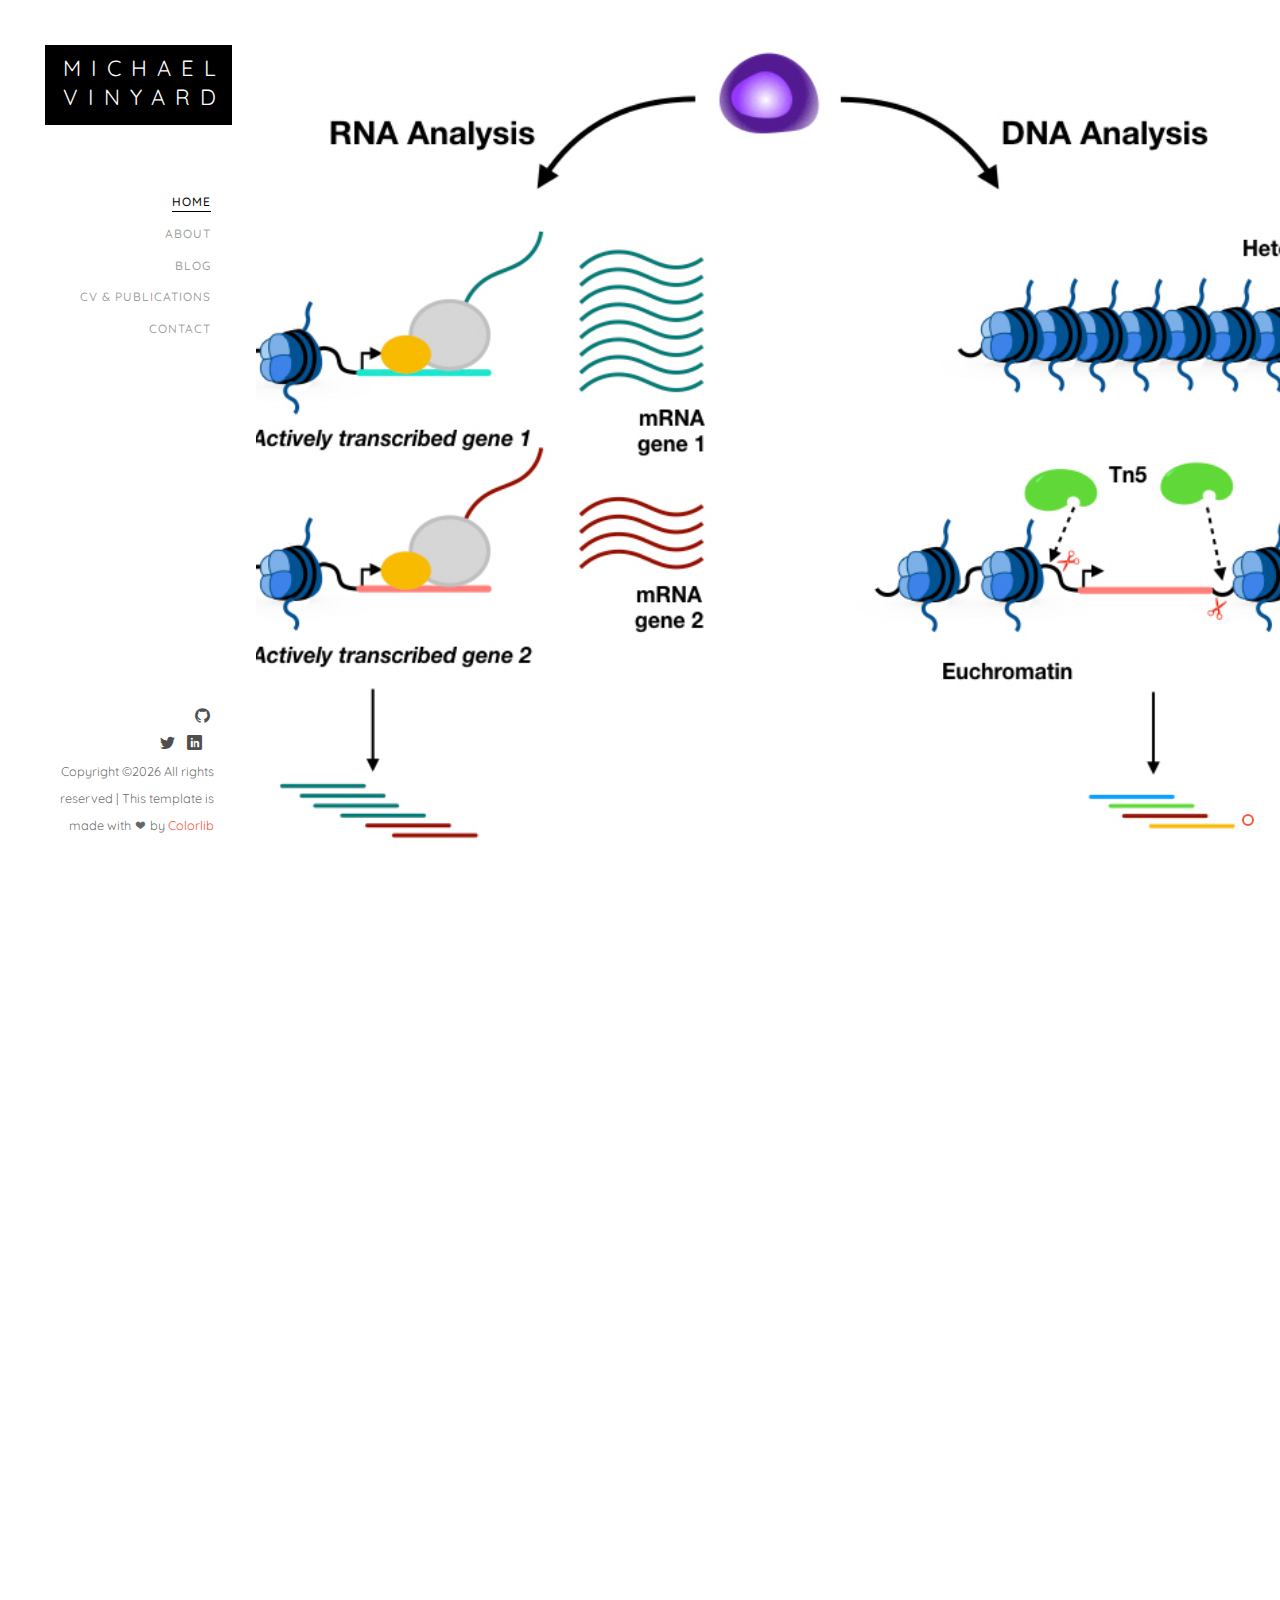
==== index.html @ 58457407 "website" ====
<!DOCTYPE HTML>
<html>
	<head>
	<meta charset="utf-8">
	<meta http-equiv="X-UA-Compatible" content="IE=edge">
	<title>Michael E. Vinyard</title>
	<meta name="viewport" content="width=device-width, initial-scale=1">
	<meta name="description" content="" />
	<meta name="keywords" content="" />
	<meta name="author" content="" />

  <!-- Facebook and Twitter integration -->
	<meta property="og:title" content=""/>
	<meta property="og:image" content=""/>
	<meta property="og:url" content=""/>
	<meta property="og:site_name" content=""/>
	<meta property="og:description" content=""/>
	<meta name="twitter:title" content="" />
	<meta name="twitter:image" content="" />
	<meta name="twitter:url" content="" />
	<meta name="twitter:card" content="" />

	<!-- Place favicon.ico and apple-touch-icon.png in the root directory -->

	<!-- The original template is here! https://colorlib.com/wp/template/work/ -->

<link rel="stylesheet" href="https://use.fontawesome.com/releases/v5.8.1/css/all.css" integrity="sha384-50oBUHEmvpQ+1lW4y57PTFmhCaXp0ML5d60M1M7uH2+nqUivzIebhndOJK28anvf" crossorigin="anonymous">

	<link rel="shortcut icon" href="favicon.ico">

	<link href="https://fonts.googleapis.com/css?family=Quicksand:300,400,500,700" rel="stylesheet">

	<!-- Animate.css -->
	<link rel="stylesheet" href="css/animate.css">
	<!-- Icomoon Icon Fonts-->
	<link rel="stylesheet" href="css/icomoon.css">
	<!-- Bootstrap  -->
	<link rel="stylesheet" href="css/bootstrap.css">
	<!-- Flexslider  -->
	<link rel="stylesheet" href="css/flexslider.css">
	<!-- Theme style  -->
	<link rel="stylesheet" href="css/style.css">

	<!-- Modernizr JS -->
	<script src="js/modernizr-2.6.2.min.js"></script>
	<!-- FOR IE9 below -->
	<!--[if lt IE 9]>
	<script src="js/respond.min.js"></script>
	<![endif]-->

	</head>
	<body>
	<div id="colorlib-page">
		<a href="#" class="js-colorlib-nav-toggle colorlib-nav-toggle"><i></i></a>
		<aside id="colorlib-aside" role="complementary" class="border js-fullheight">
			<h1 id="colorlib-logo"><a href="index.html"><span>Michael</span><span>Vinyard</span></a></h1>
			<nav id="colorlib-main-menu" role="navigation">
				<ul>
					<li class="colorlib-active"><a href="index.html">Home</a></li>
					<li><a href="about.html">About</a></li>
					<li><a href="blog.html">Blog</a></li>
					<li><a href="work.html">CV & Publications</a></li>
					<li><a href="contact.html">Contact</a></li>
				</ul>
			</nav>

			<div class="colorlib-footer">

				<ul>
					<li><a href="http://pinellolab.org" class="fa fa-code"></a></li>
					<li><a href="https://www.broadinstitute.org/labs/getz" class="fa fa-tv"></a></li>
					<li><a href="http://www.liaulab.org" class="fa fa-flask"></a></li>
					<li><a href="https://github.com/mvinyard?tab=repositories"><i class="icon-github"></i></a></li>
					<br>
					<li><a href="https://twitter.com/vinyard_m"><i class="icon-twitter2"></i></a></li>
					<li><a href="https://www.linkedin.com/in/michaelvinyard/"><i class="icon-linkedin2"></i></a></li>
					<li><a href="https://www.strava.com/athletes/30499516" class="fab fa-strava"></a></li>
				</ul>




				<p><small><!-- Link back to Colorlib can't be removed. Template is licensed under CC BY 3.0. -->
Copyright &copy;<script>document.write(new Date().getFullYear());</script> All rights reserved | This template is made with <i class="icon-heart" aria-hidden="true"></i> by <a href="https://colorlib.com" target="_blank">Colorlib</a>
<!-- Link back to Colorlib can't be removed. Template is licensed under CC BY 3.0. --> </span></small></p>
			</div>

		</aside>

		<div id="colorlib-main">
			<aside id="colorlib-hero" class="js-fullheight">
				<div class="flexslider js-fullheight">
					<ul class="slides">
				   	<li style="background-image: url(images/split.jpeg);">
				   		<div class="overlay"></div>
				   		<div class="container-fluid">
				   			<div class="row">
					   			<div class="col-md-8 col-md-offset-2 col-md-pull-2 js-fullheight slider-text">
					   				<div class="slider-text-inner">
					   					<div class="desc">
						   					<h1>PhD Student</h1>
						   					<h2>The <a href="https://www.broadinstitute.org/" target="_blank">Broad Institute</a> of Harvard and MIT, Massachusetts General Hospoital Department of <a href="https://www.massgeneral.org/pathology/" target="_blank">Molecular Pathology</a>, and the Harvard University Department of <a href="https://chemistry.harvard.edu/" target="_blank">Chemistry and Chemical Biology</a></h2>
												<p><a class="btn btn-primary btn-learn">Learn More<i class="icon-arrow-right3"></i></a></p>
											</div>
					   				</div>
					   			</div>
					   		</div>
				   		</div>
				   	</li>
				   	<li style="background-image: url(images/amlCells.png);">
				   		<div class="overlay"></div>
				   		<div class="container-fluid">
				   			<div class="row">
					   			<div class="col-md-8 col-md-offset-2 col-md-pull-2 js-fullheight slider-text">
					   				<div class="slider-text-inner">
					   					<div class="desc">
						   					<h1>CRISPR, Genomics, and Epigenomics</h1>
												<h2>Using computational single-cell tools to enable and explore biological mechanisms in blood cancer.</h2>
												<p><a href="work.html" class="btn btn-primary btn-learn">Learn More<i class="icon-arrow-right3"></i></a></p>
											</div>
					   				</div>
					   			</div>
					   		</div>
				   		</div>
				   	</li>
				   	<li style="background-image: url(images/dogma.jpeg);">
				   		<div class="overlay"></div>
				   		<div class="container-fluid">
				   			<div class="row">
					   			<div class="col-md-8 col-md-offset-2 col-md-pull-2 js-fullheight slider-text">
					   				<div class="slider-text-inner">
					   					<div class="desc">
						   					<h1>Writing</h1>
												<h2>I frequently write about science as well as my hobbies on my blog.</h2>
												<p><a href="blog.html" class="btn btn-primary btn-learn">Learn More<i class="icon-arrow-right3"></i></a></p>
											</div>
					   				</div>
					   			</div>
					   		</div>
				   		</div>
				   	</li>
				  	</ul>
			  	</div>
			</aside>

			<div class="colorlib-about">
				<div class="container-fluid">
					<div class="row">
						<div class="col-md-6">
							<div class="about-img animate-box" data-animate-effect="fadeInLeft" style="background-image: url(images/leaf.jpeg);">
								<div class="about-img-2 animate-box" data-animate-effect="fadeInRight" style="background-image: url(images/pro.jpg);"></div>
							</div>
						</div>
						<div class="col-md-6 animate-box" data-animate-effect="fadeInLeft">
							<div class="about-desc">
								<span class="heading-meta">The personal website of:</span>
								<h3>Michael Vinyard</h3>
								<p></p>
								<p>Welcome to my personal website and blog. I like to write about current science, philosophy, and running. I enjoy thinking hard about problems in science; writing is the only way to make sense of your thoughts and get feedback. In this way, we might advance our understanding of the problems we wish to solve.</p>
							</div>
							<div class="fancy-collapse-panel">
								<div class="panel-group" id="accordion" role="tablist" aria-multiselectable="true">
									<div class="panel panel-default">
									    <div class="panel-heading" role="tab" id="headingOne">
									        <h4 class="panel-title">
									            <a data-toggle="collapse" data-parent="#accordion" href="#collapseOne" aria-expanded="true" aria-controls="collapseOne">SINGLE-CELL MULTIMODAL DATA INTEGRATION
									            </a>
									        </h4>
									    </div>
									    <div id="collapseOne" class="panel-collapse collapse in" role="tabpanel" aria-labelledby="headingOne">
									         <div class="panel-body">
									            <p>While methods to interrogate all levels of the central dogma in a single cell currently elude our capabilities, we are capable of analyzing one mode of DNA-derived analysis in combination with single-cell transcriptomic analysis. I am particularly interested in exploring this area in primary patient tissues.</p>
									         </div>
									    </div>
									</div>
									<div class="panel panel-default">
									    <div class="panel-heading" role="tab" id="headingTwo">
									        <h4 class="panel-title">
									            <a class="collapsed" data-toggle="collapse" data-parent="#accordion" href="#collapseTwo" aria-expanded="false" aria-controls="collapseTwo">CANCER
									            </a>
									        </h4>
									    </div>
									    <div id="collapseTwo" class="panel-collapse collapse" role="tabpanel" aria-labelledby="headingTwo">
									        <div class="panel-body">
									            <p>I am using data from single-cell interrogations to understand the biological mechanisms of <strong>cancer</strong>. I am particularly interested in multi-omics descriptions of cancer cell states. I also have a recently published manuscript in <i><a href = "https://www.nature.com/articles/s41589-019-0263-0">Nature Chemical Biology.</a></i></p>
									        </div>
									    </div>
									</div>
									<div class="panel panel-default">
									    <div class="panel-heading" role="tab" id="headingThree">
									        <h4 class="panel-title">
									            <a class="collapsed" data-toggle="collapse" data-parent="#accordion" href="#collapseThree" aria-expanded="false" aria-controls="collapseThree">HOBBIES
									            </a>
									        </h4>
									    </div>
									    <div id="collapseThree" class="panel-collapse collapse" role="tabpanel" aria-labelledby="headingThree">
									        <div class="panel-body">
														<div class="row">
													  <div class="col-md-6">
													    <p>I am currently training for the 2019 BioFreeze San Francisco Marathon in July. I have uploaded my training schedule to my <a href = 'blog.html'>blog</a> and every now and then, I write updates on how I'm doing.</p>
													  </div>
													  <div class="col-md-6">
													    <p>I am also pursuing several side projects. I am really interested in dynamic data visualizations, especially those that seek to make intuitive data that matters widely to the public. In addition, I have also been accumulating components for DIY Smart-Home gadgets powered by Raspberry Pi.</p>
													  </div>
													</div>

									        </div>
									    </div>
									</div>
								</div>
							</div>
						</div>
					</div>
				</div>
			</div>

			<div class="colorlib-services">
				<div class="container-fluid">
					<span class="heading-meta">PUBLICATIONS</span>
					<h2 class="colorlib-heading animate-box" data-animate-effect="fadeInLeft">Here are some of my recent papers</h2>

					<div class="row">
						<div class="col-md-6 col-md-offset-3 col-md-pull-3">
						</div>
					</div>

					<div class="row">
						<div class="col-md-6">
							<div class="colorlib-feature animate-box" data-animate-effect="fadeInLeft">
								<div class="colorlib-icon" style="background-image: url(images/gb.jpg);"></div>
								<div class="colorlib-text">
								</div>
								<div class="colorlib-text">
									<h3><i>Under Review</i></h3>
									<p>Assessment of computational methods for the analysis of single-cell ATAC-seq data</p>
								</div>
							</div>
							<br></br><br></br><br></br><br></br><br></br>


							<div class="colorlib-feature animate-box" data-animate-effect="fadeInLeft">
								<div class="colorlib-icon" style="background-image: url(images/may.png);"></div>
								<div class="colorlib-text">
									<h3>Nature Chemical Biology</h3>
									<p>CRISPR-suppressor scanning reveals a nonenzymatic role of LSD1 in AML</p>
								</div>
							</div>


						</div>
						<div class="col-md-6">
							<!--Fill some other papers in column 2 here! -->
							</div>
						</div>
					</div>
				</div>


			<div class="colorlib-work">
				<div class="container-fluid">

					<div class="row">
						<div class="col-md-6 col-md-offset-3 col-md-pull-3">
							<span href = "blog.html" class="heading-meta">Read My Blog</span>
							<h2 class="colorlib-heading animate-box" data-animate-effect="fadeInLeft">Recent Posts</h2>
						</div>
					</div>

					<div class="row">
						<div class="col-md-6 animate-box" data-animate-effect="fadeInLeft">

							<div class="project" style="background-image: url(images/logos.png);">
								<div class="desc">
									<div class="con">
										<h3><a href="blog-4.html">A Life Update</a></h3>
										<span>I have joined two new labs!</span>
										<p class="icon">
											<!-- <span><a href="#"><i class="icon-share3"></i></a></span> -->
										</p>
									</div>
								</div>
							</div>




							<div class="project" style="background-image: url(images/longFellow.jpeg);">
							<div class="desc">
									<div class="con">
										<h3><a href="blog-3.html">Running Blog Post #2</a></h3>
										<span>2019 SF Marathon Prep Week 5</span>
										<p class="icon">
											<!-- <span><a href="#"><i class="icon-share3"></i></a></span> -->
										</p>
									</div>
								</div>
							</div>






						</div>
						<!-- Twitter Section, part of the latest blog post-->
						<div class="col-md-6 animate-box" data-animate-effect="fadeInLeft">
																							 <div ALIGN = RIGHT class = "offsetcol-md-3 col-sm-12"><a class="twitter-timeline" data-width="500" data-height="960" data-theme="light" href="https://twitter.com/vinyard_m?ref_src=twsrc%5Etfw">Tweets by vinyard_m</a> <script async src="https://platform.twitter.com/widgets.js" charset="utf-8"></script>
																							 </div>
																						 </div>
						<!-- Twitter Section, part of the latest blog post-->
						<div class="col-md-6 animate-box" data-animate-effect="fadeInLeft">
							<div class="project" style="background-image: url(images/ncb_abstract.jpeg);">
								<div class="desc">
									<div class="con">
										<h3><a href="blog-2.html">My first paper has been published!</a></h3>
										<span>NCB May Issue, April 15, 2019</span>
										<p class="icon">
											<!-- <span><a href="#"><i class="icon-share3"></i></a></span> -->
										</p>
									</div>
								</div>
							</div>
						</div>

						<div class="col-md-6 animate-box" data-animate-effect="fadeInLeft">
							<div class="project" style="background-image: url(images/sf-seals.jpg);"> #new
								<div class="desc">
									<div class="con">
										<h3><a href="blog-1.html">Running Blog Post #1</a></h3>
										<span>2019 SF Marathon Prep Week 1</span>
										<p class="icon">
											<!-- <span><a href="#"><i class="icon-share3"></i></a></span> -->
										</p>
									</div>
								</div>
							</div>
						</div>

						<div class="col-md-6 animate-box" data-animate-effect="fadeInLeft">
							<div class="project" style="background-image: url(images/AML.jpg);">
								<div class="desc">
									<div class="con">
										<h3><a href="blog.html">More Blog Posts Coming Soon!</a></h3>
										<span>Epigenomics in single cells</span>
									</div>
								</div>
							</div>
						</div>


						<div class="col-md-6 animate-box" data-animate-effect="fadeInLeft">
							<div class="project" style="background-image: url(images/lsd1_crystal.png);">
								<div class="desc">
									<div class="con">
										<h3><a href="blog.html">More Blog Posts Coming Soon!</a></h3>
										<span>Epigenomics in single cells</span>

									</div>
								</div>
							</div>
						</div>

					</div>
				</div>
			</div>


			<div id="get-in-touch" class="colorlib-bg-color">
				<div class="colorlib-narrow-content">
					<div class="row">
						<div class="col-md-6 animate-box" data-animate-effect="fadeInLeft">
							<h2>Get in Touch!</h2>
						</div>
					</div>
					<div class="row">
						<div class="col-md-6 col-md-offset-3 col-md-pull-3 animate-box" data-animate-effect="fadeInLeft">
							<p class="colorlib-lead">
							<p>I hope you enjoy my website! Let me know if you have suggestions. You can find my various social medias and laboratory websites below.</p>

							<strong>Important: </strong><i>All views expressed on this website are my own and not those of any labs or institutions I am affiliated with.</i></p>
							<p><a href="contact.html" class="btn btn-primary btn-learn">Contact me!</a></p>
						</div>

					</div>
				</div>
			</div>


		</div>
	</div>

	<!-- jQuery -->
	<script src="js/jquery.min.js"></script>
	<!-- jQuery Easing -->
	<script src="js/jquery.easing.1.3.js"></script>
	<!-- Bootstrap -->
	<script src="js/bootstrap.min.js"></script>
	<!-- Waypoints -->
	<script src="js/jquery.waypoints.min.js"></script>
	<!-- Flexslider -->
	<script src="js/jquery.flexslider-min.js"></script>
	<!-- Sticky Kit -->
	<script src="js/sticky-kit.min.js"></script>


	<!-- MAIN JS -->
	<script src="js/main.js"></script>

	</body>
</html>
---- css/icomoon.css ----
@font-face {
  font-family: 'icomoon';
  src:  url('fonts/icomoon.eot?6py85u');
  src:  url('fonts/icomoon.eot?6py85u#iefix') format('embedded-opentype'),
    url('fonts/icomoon.ttf?6py85u') format('truetype'),
    url('fonts/icomoon.woff?6py85u') format('woff'),
    url('fonts/icomoon.svg?6py85u#icomoon') format('svg');
  font-weight: normal;
  font-style: normal;
}

[class^="icon-"], [class*=" icon-"] {
  /* use !important to prevent issues with browser extensions that change fonts */
  font-family: 'icomoon' !important;
  speak: none;
  font-style: normal;
  font-weight: normal;
  font-variant: normal;
  text-transform: none;
  line-height: 1;

  /* Better Font Rendering =========== */
  -webkit-font-smoothing: antialiased;
  -moz-osx-font-smoothing: grayscale;
}

.icon-times:before {
  content: "\e930";
}
.icon-tick:before {
  content: "\e931";
}
.icon-plus:before {
  content: "\e932";
}
.icon-minus:before {
  content: "\e933";
}
.icon-equals:before {
  content: "\e934";
}
.icon-divide:before {
  content: "\e935";
}
.icon-chevron-right:before {
  content: "\e936";
}
.icon-chevron-left:before {
  content: "\e937";
}
.icon-arrow-right-thick:before {
  content: "\e938";
}
.icon-arrow-left-thick:before {
  content: "\e939";
}
.icon-th-small:before {
  content: "\e93a";
}
.icon-th-menu:before {
  content: "\e93b";
}
.icon-th-list:before {
  content: "\e93c";
}
.icon-th-large:before {
  content: "\e93d";
}
.icon-home:before {
  content: "\e93e";
}
.icon-arrow-forward:before {
  content: "\e93f";
}
.icon-arrow-back:before {
  content: "\e940";
}
.icon-rss:before {
  content: "\e941";
}
.icon-location:before {
  content: "\e942";
}
.icon-link:before {
  content: "\e943";
}
.icon-image:before {
  content: "\e944";
}
.icon-arrow-up-thick:before {
  content: "\e945";
}
.icon-arrow-down-thick:before {
  content: "\e946";
}
.icon-starburst:before {
  content: "\e947";
}
.icon-starburst-outline:before {
  content: "\e948";
}
.icon-star3:before {
  content: "\e949";
}
.icon-flow-children:before {
  content: "\e94a";
}
.icon-export:before {
  content: "\e94b";
}
.icon-delete2:before {
  content: "\e94c";
}
.icon-delete-outline:before {
  content: "\e94d";
}
.icon-cloud-storage:before {
  content: "\e94e";
}
.icon-wi-fi:before {
  content: "\e94f";
}
.icon-heart:before {
  content: "\e950";
}
.icon-flash:before {
  content: "\e951";
}
.icon-cancel:before {
  content: "\e952";
}
.icon-backspace:before {
  content: "\e953";
}
.icon-attachment:before {
  content: "\e954";
}
.icon-arrow-move:before {
  content: "\e955";
}
.icon-warning:before {
  content: "\e956";
}
.icon-user:before {
  content: "\e957";
}
.icon-radar:before {
  content: "\e958";
}
.icon-lock-open:before {
  content: "\e959";
}
.icon-lock-closed:before {
  content: "\e95a";
}
.icon-location-arrow:before {
  content: "\e95b";
}
.icon-info:before {
  content: "\e95c";
}
.icon-user-delete:before {
  content: "\e95d";
}
.icon-user-add:before {
  content: "\e95e";
}
.icon-media-pause:before {
  content: "\e95f";
}
.icon-group:before {
  content: "\e960";
}
.icon-chart-pie:before {
  content: "\e961";
}
.icon-chart-line:before {
  content: "\e962";
}
.icon-chart-bar:before {
  content: "\e963";
}
.icon-chart-area:before {
  content: "\e964";
}
.icon-video:before {
  content: "\e965";
}
.icon-point-of-interest:before {
  content: "\e966";
}
.icon-infinity:before {
  content: "\e967";
}
.icon-globe:before {
  content: "\e968";
}
.icon-eye:before {
  content: "\e969";
}
.icon-cog:before {
  content: "\e96a";
}
.icon-camera:before {
  content: "\e96b";
}
.icon-upload:before {
  content: "\e96c";
}
.icon-scissors:before {
  content: "\e96d";
}
.icon-refresh:before {
  content: "\e96e";
}
.icon-pin:before {
  content: "\e96f";
}
.icon-key:before {
  content: "\e970";
}
.icon-info-large:before {
  content: "\e971";
}
.icon-eject:before {
  content: "\e972";
}
.icon-download:before {
  content: "\e973";
}
.icon-zoom:before {
  content: "\e974";
}
.icon-zoom-out:before {
  content: "\e975";
}
.icon-zoom-in:before {
  content: "\e976";
}
.icon-sort-numerically:before {
  content: "\e977";
}
.icon-sort-alphabetically:before {
  content: "\e978";
}
.icon-input-checked:before {
  content: "\e979";
}
.icon-calender:before {
  content: "\e97a";
}
.icon-world2:before {
  content: "\e97b";
}
.icon-notes:before {
  content: "\e97c";
}
.icon-code:before {
  content: "\e97d";
}
.icon-arrow-sync:before {
  content: "\e97e";
}
.icon-arrow-shuffle:before {
  content: "\e97f";
}
.icon-arrow-repeat:before {
  content: "\e980";
}
.icon-arrow-minimise:before {
  content: "\e981";
}
.icon-arrow-maximise:before {
  content: "\e982";
}
.icon-arrow-loop:before {
  content: "\e983";
}
.icon-anchor:before {
  content: "\e984";
}
.icon-spanner:before {
  content: "\e985";
}
.icon-puzzle:before {
  content: "\e986";
}
.icon-power:before {
  content: "\e987";
}
.icon-plane:before {
  content: "\e988";
}
.icon-pi:before {
  content: "\e989";
}
.icon-phone:before {
  content: "\e98a";
}
.icon-microphone2:before {
  content: "\e98b";
}
.icon-media-rewind:before {
  content: "\e98c";
}
.icon-flag:before {
  content: "\e98d";
}
.icon-adjust-brightness:before {
  content: "\e98e";
}
.icon-waves:before {
  content: "\e98f";
}
.icon-social-twitter:before {
  content: "\e990";
}
.icon-social-facebook:before {
  content: "\e991";
}
.icon-social-dribbble:before {
  content: "\e992";
}
.icon-media-stop:before {
  content: "\e993";
}
.icon-media-record:before {
  content: "\e994";
}
.icon-media-play:before {
  content: "\e995";
}
.icon-media-fast-forward:before {
  content: "\e996";
}
.icon-media-eject:before {
  content: "\e997";
}
.icon-social-vimeo:before {
  content: "\e998";
}
.icon-social-tumbler:before {
  content: "\e999";
}
.icon-social-skype:before {
  content: "\e99a";
}
.icon-social-pinterest:before {
  content: "\e99b";
}
.icon-social-linkedin:before {
  content: "\e99c";
}
.icon-social-last-fm:before {
  content: "\e99d";
}
.icon-social-github:before {
  content: "\e99e";
}
.icon-social-flickr:before {
  content: "\e99f";
}
.icon-at:before {
  content: "\e9a0";
}
.icon-times-outline:before {
  content: "\e9a1";
}
.icon-plus-outline:before {
  content: "\e9a2";
}
.icon-minus-outline:before {
  content: "\e9a3";
}
.icon-tick-outline:before {
  content: "\e9a4";
}
.icon-th-large-outline:before {
  content: "\e9a5";
}
.icon-equals-outline:before {
  content: "\e9a6";
}
.icon-divide-outline:before {
  content: "\e9a7";
}
.icon-chevron-right-outline:before {
  content: "\e9a8";
}
.icon-chevron-left-outline:before {
  content: "\e9a9";
}
.icon-arrow-right-outline:before {
  content: "\e9aa";
}
.icon-arrow-left-outline:before {
  content: "\e9ab";
}
.icon-th-small-outline:before {
  content: "\e9ac";
}
.icon-th-menu-outline:before {
  content: "\e9ad";
}
.icon-th-list-outline:before {
  content: "\e9ae";
}
.icon-news2:before {
  content: "\e9b1";
}
.icon-home-outline:before {
  content: "\e9b2";
}
.icon-arrow-up-outline:before {
  content: "\e9b3";
}
.icon-arrow-forward-outline:before {
  content: "\e9b4";
}
.icon-arrow-down-outline:before {
  content: "\e9b5";
}
.icon-arrow-back-outline:before {
  content: "\e9b6";
}
.icon-trash3:before {
  content: "\e9b7";
}
.icon-rss-outline:before {
  content: "\e9b8";
}
.icon-message:before {
  content: "\e9b9";
}
.icon-location-outline:before {
  content: "\e9ba";
}
.icon-link-outline:before {
  content: "\e9bb";
}
.icon-image-outline:before {
  content: "\e9bc";
}
.icon-export-outline:before {
  content: "\e9bd";
}
.icon-cross:before {
  content: "\e9be";
}
.icon-wi-fi-outline:before {
  content: "\e9bf";
}
.icon-star-outline:before {
  content: "\e9c0";
}
.icon-media-pause-outline:before {
  content: "\e9c1";
}
.icon-mail:before {
  content: "\e9c2";
}
.icon-heart-outline:before {
  content: "\e9c3";
}
.icon-flash-outline:before {
  content: "\e9c4";
}
.icon-cancel-outline:before {
  content: "\e9c5";
}
.icon-beaker:before {
  content: "\e9c6";
}
.icon-arrow-move-outline:before {
  content: "\e9c7";
}
.icon-watch2:before {
  content: "\e9c8";
}
.icon-warning-outline:before {
  content: "\e9c9";
}
.icon-time:before {
  content: "\e9ca";
}
.icon-radar-outline:before {
  content: "\e9cb";
}
.icon-lock-open-outline:before {
  content: "\e9cc";
}
.icon-location-arrow-outline:before {
  content: "\e9cd";
}
.icon-info-outline:before {
  content: "\e9ce";
}
.icon-backspace-outline:before {
  content: "\e9cf";
}
.icon-attachment-outline:before {
  content: "\e9d0";
}
.icon-user-outline:before {
  content: "\e9d1";
}
.icon-user-delete-outline:before {
  content: "\e9d2";
}
.icon-user-add-outline:before {
  content: "\e9d3";
}
.icon-lock-closed-outline:before {
  content: "\e9d4";
}
.icon-group-outline:before {
  content: "\e9d5";
}
.icon-chart-pie-outline:before {
  content: "\e9d6";
}
.icon-chart-line-outline:before {
  content: "\e9d7";
}
.icon-chart-bar-outline:before {
  content: "\e9d8";
}
.icon-chart-area-outline:before {
  content: "\e9d9";
}
.icon-video-outline:before {
  content: "\e9da";
}
.icon-point-of-interest-outline:before {
  content: "\e9db";
}
.icon-map:before {
  content: "\e9dc";
}
.icon-key-outline:before {
  content: "\e9dd";
}
.icon-infinity-outline:before {
  content: "\e9de";
}
.icon-globe-outline:before {
  content: "\e9df";
}
.icon-eye-outline:before {
  content: "\e9e0";
}
.icon-cog-outline:before {
  content: "\e9e1";
}
.icon-camera-outline:before {
  content: "\e9e2";
}
.icon-upload-outline:before {
  content: "\e9e3";
}
.icon-support:before {
  content: "\e9e4";
}
.icon-scissors-outline:before {
  content: "\e9e5";
}
.icon-refresh-outline:before {
  content: "\e9e6";
}
.icon-info-large-outline:before {
  content: "\e9e7";
}
.icon-eject-outline:before {
  content: "\e9e8";
}
.icon-download-outline:before {
  content: "\e9e9";
}
.icon-battery-mid:before {
  content: "\e9ea";
}
.icon-battery-low:before {
  content: "\e9eb";
}
.icon-battery-high:before {
  content: "\e9ec";
}
.icon-zoom-outline:before {
  content: "\e9ed";
}
.icon-zoom-out-outline:before {
  content: "\e9ee";
}
.icon-zoom-in-outline:before {
  content: "\e9ef";
}
.icon-tag3:before {
  content: "\e9f0";
}
.icon-tabs-outline:before {
  content: "\e9f1";
}
.icon-pin-outline:before {
  content: "\e9f2";
}
.icon-message-typing:before {
  content: "\e9f3";
}
.icon-directions:before {
  content: "\e9f4";
}
.icon-battery-full:before {
  content: "\e9f5";
}
.icon-battery-charge:before {
  content: "\e9f6";
}
.icon-pipette:before {
  content: "\e9f7";
}
.icon-pencil:before {
  content: "\e9f8";
}
.icon-folder:before {
  content: "\e9f9";
}
.icon-folder-delete:before {
  content: "\e9fa";
}
.icon-folder-add:before {
  content: "\e9fb";
}
.icon-edit:before {
  content: "\e9fc";
}
.icon-document:before {
  content: "\e9fd";
}
.icon-document-delete:before {
  content: "\e9fe";
}
.icon-document-add:before {
  content: "\e9ff";
}
.icon-brush:before {
  content: "\ea00";
}
.icon-thumbs-up:before {
  content: "\ea01";
}
.icon-thumbs-down:before {
  content: "\ea02";
}
.icon-pen:before {
  content: "\ea03";
}
.icon-sort-numerically-outline:before {
  content: "\ea04";
}
.icon-sort-alphabetically-outline:before {
  content: "\ea05";
}
.icon-social-last-fm-circular:before {
  content: "\ea06";
}
.icon-social-github-circular:before {
  content: "\ea07";
}
.icon-compass:before {
  content: "\ea08";
}
.icon-bookmark:before {
  content: "\ea09";
}
.icon-input-checked-outline:before {
  content: "\ea0a";
}
.icon-code-outline:before {
  content: "\ea0b";
}
.icon-calender-outline:before {
  content: "\ea0c";
}
.icon-business-card:before {
  content: "\ea0d";
}
.icon-arrow-up:before {
  content: "\ea0e";
}
.icon-arrow-sync-outline:before {
  content: "\ea0f";
}
.icon-arrow-right:before {
  content: "\ea10";
}
.icon-arrow-repeat-outline:before {
  content: "\ea11";
}
.icon-arrow-loop-outline:before {
  content: "\ea12";
}
.icon-arrow-left:before {
  content: "\ea13";
}
.icon-flow-switch:before {
  content: "\ea14";
}
.icon-flow-parallel:before {
  content: "\ea15";
}
.icon-flow-merge:before {
  content: "\ea16";
}
.icon-document-text:before {
  content: "\ea17";
}
.icon-clipboard:before {
  content: "\ea18";
}
.icon-calculator:before {
  content: "\ea19";
}
.icon-arrow-minimise-outline:before {
  content: "\ea1a";
}
.icon-arrow-maximise-outline:before {
  content: "\ea1b";
}
.icon-arrow-down:before {
  content: "\ea1c";
}
.icon-gift:before {
  content: "\ea1d";
}
.icon-film:before {
  content: "\ea1e";
}
.icon-database:before {
  content: "\ea1f";
}
.icon-bell:before {
  content: "\ea20";
}
.icon-anchor-outline:before {
  content: "\ea21";
}
.icon-adjust-contrast:before {
  content: "\ea22";
}
.icon-world-outline:before {
  content: "\ea23";
}
.icon-shopping-bag:before {
  content: "\ea24";
}
.icon-power-outline:before {
  content: "\ea25";
}
.icon-notes-outline:before {
  content: "\ea26";
}
.icon-device-tablet:before {
  content: "\ea27";
}
.icon-device-phone:before {
  content: "\ea28";
}
.icon-device-laptop:before {
  content: "\ea29";
}
.icon-device-desktop:before {
  content: "\ea2a";
}
.icon-briefcase:before {
  content: "\ea2b";
}
.icon-stopwatch:before {
  content: "\ea2c";
}
.icon-spanner-outline:before {
  content: "\ea2d";
}
.icon-puzzle-outline:before {
  content: "\ea2e";
}
.icon-printer:before {
  content: "\ea2f";
}
.icon-pi-outline:before {
  content: "\ea30";
}
.icon-lightbulb:before {
  content: "\ea31";
}
.icon-flag-outline:before {
  content: "\ea32";
}
.icon-contacts:before {
  content: "\ea33";
}
.icon-archive2:before {
  content: "\ea34";
}
.icon-weather-stormy:before {
  content: "\ea35";
}
.icon-weather-shower:before {
  content: "\ea36";
}
.icon-weather-partly-sunny:before {
  content: "\ea37";
}
.icon-weather-downpour:before {
  content: "\ea38";
}
.icon-weather-cloudy:before {
  content: "\ea39";
}
.icon-plane-outline:before {
  content: "\ea3a";
}
.icon-phone-outline:before {
  content: "\ea3b";
}
.icon-microphone-outline:before {
  content: "\ea3c";
}
.icon-weather-windy:before {
  content: "\ea3d";
}
.icon-weather-windy-cloudy:before {
  content: "\ea3e";
}
.icon-weather-sunny:before {
  content: "\ea3f";
}
.icon-weather-snow:before {
  content: "\ea40";
}
.icon-weather-night:before {
  content: "\ea41";
}
.icon-media-stop-outline:before {
  content: "\ea42";
}
.icon-media-rewind-outline:before {
  content: "\ea43";
}
.icon-media-record-outline:before {
  content: "\ea44";
}
.icon-media-play-outline:before {
  content: "\ea45";
}
.icon-media-fast-forward-outline:before {
  content: "\ea46";
}
.icon-media-eject-outline:before {
  content: "\ea47";
}
.icon-wine:before {
  content: "\ea48";
}
.icon-waves-outline:before {
  content: "\ea49";
}
.icon-ticket:before {
  content: "\ea4a";
}
.icon-tags:before {
  content: "\ea4b";
}
.icon-plug:before {
  content: "\ea4c";
}
.icon-headphones:before {
  content: "\ea4d";
}
.icon-credit-card:before {
  content: "\ea4e";
}
.icon-coffee:before {
  content: "\ea4f";
}
.icon-book:before {
  content: "\ea50";
}
.icon-beer:before {
  content: "\ea51";
}
.icon-volume2:before {
  content: "\ea52";
}
.icon-volume-up:before {
  content: "\ea53";
}
.icon-volume-mute:before {
  content: "\ea54";
}
.icon-volume-down:before {
  content: "\ea55";
}
.icon-social-vimeo-circular:before {
  content: "\ea56";
}
.icon-social-twitter-circular:before {
  content: "\ea57";
}
.icon-social-pinterest-circular:before {
  content: "\ea58";
}
.icon-social-linkedin-circular:before {
  content: "\ea59";
}
.icon-social-facebook-circular:before {
  content: "\ea5a";
}
.icon-social-dribbble-circular:before {
  content: "\ea5b";
}
.icon-tree:before {
  content: "\ea5c";
}
.icon-thermometer2:before {
  content: "\ea5d";
}
.icon-social-tumbler-circular:before {
  content: "\ea5e";
}
.icon-social-skype-outline:before {
  content: "\ea5f";
}
.icon-social-flickr-circular:before {
  content: "\ea60";
}
.icon-social-at-circular:before {
  content: "\ea61";
}
.icon-shopping-cart:before {
  content: "\ea62";
}
.icon-messages:before {
  content: "\ea63";
}
.icon-leaf:before {
  content: "\ea64";
}
.icon-feather:before {
  content: "\ea65";
}
.icon-eye2:before {
  content: "\e064";
}
.icon-paper-clip:before {
  content: "\e065";
}
.icon-mail5:before {
  content: "\e066";
}
.icon-toggle:before {
  content: "\e067";
}
.icon-layout:before {
  content: "\e068";
}
.icon-link2:before {
  content: "\e069";
}
.icon-bell2:before {
  content: "\e06a";
}
.icon-lock3:before {
  content: "\e06b";
}
.icon-unlock:before {
  content: "\e06c";
}
.icon-ribbon2:before {
  content: "\e06d";
}
.icon-image2:before {
  content: "\e06e";
}
.icon-signal:before {
  content: "\e06f";
}
.icon-target3:before {
  content: "\e070";
}
.icon-clipboard3:before {
  content: "\e071";
}
.icon-clock3:before {
  content: "\e072";
}
.icon-watch:before {
  content: "\e073";
}
.icon-air-play:before {
  content: "\e074";
}
.icon-camera3:before {
  content: "\e075";
}
.icon-video2:before {
  content: "\e076";
}
.icon-disc:before {
  content: "\e077";
}
.icon-printer3:before {
  content: "\e078";
}
.icon-monitor:before {
  content: "\e079";
}
.icon-server:before {
  content: "\e07a";
}
.icon-cog2:before {
  content: "\e07b";
}
.icon-heart3:before {
  content: "\e07c";
}
.icon-paragraph:before {
  content: "\e07d";
}
.icon-align-justify:before {
  content: "\e07e";
}
.icon-align-left:before {
  content: "\e07f";
}
.icon-align-center:before {
  content: "\e080";
}
.icon-align-right:before {
  content: "\e081";
}
.icon-book2:before {
  content: "\e082";
}
.icon-layers2:before {
  content: "\e083";
}
.icon-stack2:before {
  content: "\e084";
}
.icon-stack-2:before {
  content: "\e085";
}
.icon-paper:before {
  content: "\e086";
}
.icon-paper-stack:before {
  content: "\e087";
}
.icon-search3:before {
  content: "\e088";
}
.icon-zoom-in2:before {
  content: "\e089";
}
.icon-zoom-out2:before {
  content: "\e08a";
}
.icon-reply2:before {
  content: "\e08b";
}
.icon-circle-plus:before {
  content: "\e08c";
}
.icon-circle-minus:before {
  content: "\e08d";
}
.icon-circle-check:before {
  content: "\e08e";
}
.icon-circle-cross:before {
  content: "\e08f";
}
.icon-square-plus:before {
  content: "\e090";
}
.icon-square-minus:before {
  content: "\e091";
}
.icon-square-check:before {
  content: "\e092";
}
.icon-square-cross:before {
  content: "\e093";
}
.icon-microphone:before {
  content: "\e094";
}
.icon-record:before {
  content: "\e095";
}
.icon-skip-back:before {
  content: "\e096";
}
.icon-rewind:before {
  content: "\e097";
}
.icon-play4:before {
  content: "\e098";
}
.icon-pause3:before {
  content: "\e099";
}
.icon-stop3:before {
  content: "\e09a";
}
.icon-fast-forward:before {
  content: "\e09b";
}
.icon-skip-forward:before {
  content: "\e09c";
}
.icon-shuffle2:before {
  content: "\e09d";
}
.icon-repeat:before {
  content: "\e09e";
}
.icon-folder2:before {
  content: "\e09f";
}
.icon-umbrella:before {
  content: "\e0a0";
}
.icon-moon:before {
  content: "\e0a1";
}
.icon-thermometer:before {
  content: "\e0a2";
}
.icon-drop:before {
  content: "\e0a3";
}
.icon-sun2:before {
  content: "\e0a4";
}
.icon-cloud3:before {
  content: "\e0a5";
}
.icon-cloud-upload2:before {
  content: "\e0a6";
}
.icon-cloud-download2:before {
  content: "\e0a7";
}
.icon-upload4:before {
  content: "\e0a8";
}
.icon-download4:before {
  content: "\e0a9";
}
.icon-location3:before {
  content: "\e0aa";
}
.icon-location-2:before {
  content: "\e0ab";
}
.icon-map3:before {
  content: "\e0ac";
}
.icon-battery:before {
  content: "\e0ad";
}
.icon-head:before {
  content: "\e0ae";
}
.icon-briefcase3:before {
  content: "\e0af";
}
.icon-speech-bubble:before {
  content: "\e0b0";
}
.icon-anchor2:before {
  content: "\e0b1";
}
.icon-globe2:before {
  content: "\e0b2";
}
.icon-box:before {
  content: "\e0b3";
}
.icon-reload:before {
  content: "\e0b4";
}
.icon-share3:before {
  content: "\e0b5";
}
.icon-marquee:before {
  content: "\e0b6";
}
.icon-marquee-plus:before {
  content: "\e0b7";
}
.icon-marquee-minus:before {
  content: "\e0b8";
}
.icon-tag:before {
  content: "\e0b9";
}
.icon-power2:before {
  content: "\e0ba";
}
.icon-command2:before {
  content: "\e0bb";
}
.icon-alt:before {
  content: "\e0bc";
}
.icon-esc:before {
  content: "\e0bd";
}
.icon-bar-graph:before {
  content: "\e0be";
}
.icon-bar-graph-2:before {
  content: "\e0bf";
}
.icon-pie-graph:before {
  content: "\e0c0";
}
.icon-star:before {
  content: "\e0c1";
}
.icon-arrow-left3:before {
  content: "\e0c2";
}
.icon-arrow-right3:before {
  content: "\e0c3";
}
.icon-arrow-up3:before {
  content: "\e0c4";
}
.icon-arrow-down3:before {
  content: "\e0c5";
}
.icon-volume:before {
  content: "\e0c6";
}
.icon-mute:before {
  content: "\e0c7";
}
.icon-content-right:before {
  content: "\e100";
}
.icon-content-left:before {
  content: "\e101";
}
.icon-grid2:before {
  content: "\e102";
}
.icon-grid-2:before {
  content: "\e103";
}
.icon-columns:before {
  content: "\e104";
}
.icon-loader:before {
  content: "\e105";
}
.icon-bag:before {
  content: "\e106";
}
.icon-ban:before {
  content: "\e107";
}
.icon-flag3:before {
  content: "\e108";
}
.icon-trash:before {
  content: "\e109";
}
.icon-expand2:before {
  content: "\e110";
}
.icon-contract:before {
  content: "\e111";
}
.icon-maximize:before {
  content: "\e112";
}
.icon-minimize:before {
  content: "\e113";
}
.icon-plus2:before {
  content: "\e114";
}
.icon-minus2:before {
  content: "\e115";
}
.icon-check:before {
  content: "\e116";
}
.icon-cross2:before {
  content: "\e117";
}
.icon-move:before {
  content: "\e118";
}
.icon-delete:before {
  content: "\e119";
}
.icon-menu5:before {
  content: "\e120";
}
.icon-archive:before {
  content: "\e121";
}
.icon-inbox:before {
  content: "\e122";
}
.icon-outbox:before {
  content: "\e123";
}
.icon-file:before {
  content: "\e124";
}
.icon-file-add:before {
  content: "\e125";
}
.icon-file-subtract:before {
  content: "\e126";
}
.icon-help:before {
  content: "\e127";
}
.icon-open:before {
  content: "\e128";
}
.icon-ellipsis:before {
  content: "\e129";
}
.icon-heart4:before {
  content: "\e900";
}
.icon-cloud4:before {
  content: "\e901";
}
.icon-star2:before {
  content: "\e902";
}
.icon-tv2:before {
  content: "\e903";
}
.icon-sound:before {
  content: "\e904";
}
.icon-video3:before {
  content: "\e905";
}
.icon-trash2:before {
  content: "\e906";
}
.icon-user2:before {
  content: "\e907";
}
.icon-key3:before {
  content: "\e908";
}
.icon-search4:before {
  content: "\e909";
}
.icon-settings:before {
  content: "\e90a";
}
.icon-camera4:before {
  content: "\e90b";
}
.icon-tag2:before {
  content: "\e90c";
}
.icon-lock4:before {
  content: "\e90d";
}
.icon-bulb:before {
  content: "\e90e";
}
.icon-pen2:before {
  content: "\e90f";
}
.icon-diamond:before {
  content: "\e910";
}
.icon-display2:before {
  content: "\e911";
}
.icon-location4:before {
  content: "\e912";
}
.icon-eye3:before {
  content: "\e913";
}
.icon-bubble3:before {
  content: "\e914";
}
.icon-stack3:before {
  content: "\e915";
}
.icon-cup:before {
  content: "\e916";
}
.icon-phone3:before {
  content: "\e917";
}
.icon-news:before {
  content: "\e918";
}
.icon-mail6:before {
  content: "\e919";
}
.icon-like:before {
  content: "\e91a";
}
.icon-photo:before {
  content: "\e91b";
}
.icon-note:before {
  content: "\e91c";
}
.icon-clock4:before {
  content: "\e91d";
}
.icon-paperplane:before {
  content: "\e91e";
}
.icon-params:before {
  content: "\e91f";
}
.icon-banknote:before {
  content: "\e920";
}
.icon-data:before {
  content: "\e921";
}
.icon-music2:before {
  content: "\e922";
}
.icon-megaphone2:before {
  content: "\e923";
}
.icon-study:before {
  content: "\e924";
}
.icon-lab2:before {
  content: "\e925";
}
.icon-food:before {
  content: "\e926";
}
.icon-t-shirt:before {
  content: "\e927";
}
.icon-fire2:before {
  content: "\e928";
}
.icon-clip:before {
  content: "\e929";
}
.icon-shop:before {
  content: "\e92a";
}
.icon-calendar3:before {
  content: "\e92b";
}
.icon-wallet2:before {
  content: "\e92c";
}
.icon-vynil:before {
  content: "\e92d";
}
.icon-truck2:before {
  content: "\e92e";
}
.icon-world:before {
  content: "\e92f";
}
.icon-spinner6:before {
  content: "\e9af";
}
.icon-spinner7:before {
  content: "\e9b0";
}
.icon-amazon:before {
  content: "\eab7";
}
.icon-google:before {
  content: "\eab8";
}
.icon-google2:before {
  content: "\eab9";
}
.icon-google3:before {
  content: "\eaba";
}
.icon-google-plus:before {
  content: "\eabb";
}
.icon-google-plus2:before {
  content: "\eabc";
}
.icon-google-plus3:before {
  content: "\eabd";
}
.icon-hangouts:before {
  content: "\eabe";
}
.icon-google-drive:before {
  content: "\eabf";
}
.icon-facebook2:before {
  content: "\eac0";
}
.icon-facebook22:before {
  content: "\eac1";
}
.icon-instagram:before {
  content: "\eac2";
}
.icon-whatsapp:before {
  content: "\eac3";
}
.icon-spotify:before {
  content: "\eac4";
}
.icon-telegram:before {
  content: "\eac5";
}
.icon-twitter2:before {
  content: "\eac6";
}
.icon-vine:before {
  content: "\eac7";
}
.icon-vk:before {
  content: "\eac8";
}
.icon-renren:before {
  content: "\eac9";
}
.icon-sina-weibo:before {
  content: "\eaca";
}
.icon-rss2:before {
  content: "\eacb";
}
.icon-rss22:before {
  content: "\eacc";
}
.icon-youtube:before {
  content: "\eacd";
}
.icon-youtube2:before {
  content: "\eace";
}
.icon-twitch:before {
  content: "\eacf";
}
.icon-vimeo:before {
  content: "\ead0";
}
.icon-vimeo2:before {
  content: "\ead1";
}
.icon-lanyrd:before {
  content: "\ead2";
}
.icon-flickr:before {
  content: "\ead3";
}
.icon-flickr2:before {
  content: "\ead4";
}
.icon-flickr3:before {
  content: "\ead5";
}
.icon-flickr4:before {
  content: "\ead6";
}
.icon-dribbble2:before {
  content: "\ead7";
}
.icon-behance:before {
  content: "\ead8";
}
.icon-behance2:before {
  content: "\ead9";
}
.icon-deviantart:before {
  content: "\eada";
}
.icon-500px:before {
  content: "\eadb";
}
.icon-steam:before {
  content: "\eadc";
}
.icon-steam2:before {
  content: "\eadd";
}
.icon-dropbox:before {
  content: "\eade";
}
.icon-onedrive:before {
  content: "\eadf";
}
.icon-github:before {
  content: "\eae0";
}
.icon-npm:before {
  content: "\eae1";
}
.icon-basecamp:before {
  content: "\eae2";
}
.icon-trello:before {
  content: "\eae3";
}
.icon-wordpress:before {
  content: "\eae4";
}
.icon-joomla:before {
  content: "\eae5";
}
.icon-ello:before {
  content: "\eae6";
}
.icon-blogger:before {
  content: "\eae7";
}
.icon-blogger2:before {
  content: "\eae8";
}
.icon-tumblr2:before {
  content: "\eae9";
}
.icon-tumblr22:before {
  content: "\eaea";
}
.icon-yahoo:before {
  content: "\eaeb";
}
.icon-yahoo2:before {
  content: "\eaec";
}
.icon-tux:before {
  content: "\eaed";
}
.icon-appleinc:before {
  content: "\eaee";
}
.icon-finder:before {
  content: "\eaef";
}
.icon-android:before {
  content: "\eaf0";
}
.icon-windows:before {
  content: "\eaf1";
}
.icon-windows8:before {
  content: "\eaf2";
}
.icon-soundcloud:before {
  content: "\eaf3";
}
.icon-soundcloud2:before {
  content: "\eaf4";
}
.icon-skype:before {
  content: "\eaf5";
}
.icon-reddit:before {
  content: "\eaf6";
}
.icon-hackernews:before {
  content: "\eaf7";
}
.icon-wikipedia:before {
  content: "\eaf8";
}
.icon-linkedin2:before {
  content: "\eaf9";
}
.icon-linkedin22:before {
  content: "\eafa";
}
.icon-lastfm:before {
  content: "\eafb";
}
.icon-lastfm2:before {
  content: "\eafc";
}
.icon-delicious:before {
  content: "\eafd";
}
.icon-stumbleupon:before {
  content: "\eafe";
}
.icon-stumbleupon2:before {
  content: "\eaff";
}
.icon-stackoverflow:before {
  content: "\eb00";
}
.icon-pinterest:before {
  content: "\eb01";
}
.icon-pinterest2:before {
  content: "\eb02";
}
.icon-xing:before {
  content: "\eb03";
}
.icon-xing2:before {
  content: "\eb04";
}
.icon-flattr:before {
  content: "\eb05";
}
.icon-foursquare:before {
  content: "\eb06";
}
.icon-yelp:before {
  content: "\eb07";
}
.icon-paypal:before {
  content: "\eb08";
}
.icon-chrome:before {
  content: "\eb09";
}
.icon-firefox:before {
  content: "\eb0a";
}
.icon-IE:before {
  content: "\eb0b";
}
.icon-edge:before {
  content: "\eb0c";
}
.icon-safari:before {
  content: "\eb0d";
}
.icon-opera:before {
  content: "\eb0e";
}
.icon-file-pdf:before {
  content: "\eb0f";
}
.icon-file-openoffice:before {
  content: "\eb10";
}
.icon-file-word:before {
  content: "\eb11";
}
.icon-file-excel:before {
  content: "\eb12";
}
.icon-libreoffice:before {
  content: "\eb13";
}
.icon-html-five:before {
  content: "\eb14";
}
.icon-html-five2:before {
  content: "\eb15";
}
.icon-css3:before {
  content: "\eb16";
}
.icon-git:before {
  content: "\eb17";
}
.icon-codepen:before {
  content: "\eb18";
}
.icon-svg:before {
  content: "\eb19";
}
.icon-IcoMoon:before {
  content: "\eb1a";
}
---- css/style.css ----
@font-face {
  font-family: 'icomoon';
  src: url("../fonts/icomoon/icomoon.eot?srf3rx");
  src: url("../fonts/icomoon/icomoon.eot?srf3rx#iefix") format("embedded-opentype"), url("../fonts/icomoon/icomoon.ttf?srf3rx") format("truetype"), url("../fonts/icomoon/icomoon.woff?srf3rx") format("woff"), url("../fonts/icomoon/icomoon.svg?srf3rx#icomoon") format("svg");
  font-weight: normal;
  font-style: normal; }

/* =======================================================
*
* 	Template Style
*	Edit this section
*
* ======================================================= */
body {
  font-family: "Quicksand", Arial, sans-serif;
  font-weight: 400;
  font-size: 15px;
  line-height: 1.8;
  color: rgba(0, 0, 0, 0.7); }
  @media screen and (max-width: 992px) {
    body {
      font-size: 16px; } }

a {
  color: #F75940;
  -webkit-transition: 0.5s;
  -o-transition: 0.5s;
  transition: 0.5s; }
  a:hover, a:active, a:focus {
    color: #F75940;
    outline: none;
    text-decoration: none !important; }

p {
  margin-bottom: 1.5em; }

h1, h2, h3, h4, h5, h6 {
  color: #000;
  font-family: "Quicksand", Arial, sans-serif;
  font-weight: 400;
  margin: 0 0 30px 0; }

figure {
  margin-bottom: 2.5em;
  float: left;
  width: 100%; }
  figure figcaption {
    font-size: 16px;
    width: 80%;
    margin: 20px auto 0px auto;
    color: #b3b3b3;
    font-style: italic;
    font-family: "Quicksand", Arial, sans-serif; }
    @media screen and (max-width: 480px) {
      figure figcaption {
        width: 100%; } }

::-webkit-selection {
  color: #fff;
  background: #F75940; }

::-moz-selection {
  color: #fff;
  background: #F75940; }

::selection {
  color: #fff;
  background: #F75940; }

#colorlib-page {
  width: 100%;
  overflow: hidden;
  position: relative; }

#colorlib-aside {
  padding-top: 3em;
  padding-bottom: 40px;
  padding-left: 3em;
  padding-right: 3em;
  width: 20%;
  position: fixed;
  bottom: 0;
  top: 0;
  left: 0;
  overflow-y: scroll;
  z-index: 1001;
  background: #fff;
  -webkit-transition: 0.5s;
  -o-transition: 0.5s;
  transition: 0.5s; }
  @media screen and (max-width: 1200px) {
    #colorlib-aside {
      width: 30%; } }
  @media screen and (max-width: 768px) {
    #colorlib-aside {
      width: 270px;
      -moz-transform: translateX(-270px);
      -webkit-transform: translateX(-270px);
      -ms-transform: translateX(-270px);
      -o-transform: translateX(-270px);
      transform: translateX(-270px);
      padding-top: 4em; } }
  #colorlib-aside #colorlib-logo {
    text-align: right;
    font-weight: 400;
    font-size: 22px;
    text-transform: uppercase;
    margin-bottom: 3em;
    display: block;
    width: 100%; }
    @media screen and (max-width: 768px) {
      #colorlib-aside #colorlib-logo {
        margin-bottom: 1em; } }
    #colorlib-aside #colorlib-logo a {
      display: inline-block;
      text-align: center;
      background: #000;
      padding: .5em .8em;
      color: #fff;
      letter-spacing: 10px;
      padding-right: .3em; }
      #colorlib-aside #colorlib-logo a span {
        display: block;
        margin-bottom: 5px;
        text-align: center; }
  #colorlib-aside #colorlib-main-menu ul {
    text-align: right;
    margin: 0;
    padding: 0; }
    @media screen and (max-width: 768px) {
      #colorlib-aside #colorlib-main-menu ul {
        margin: 0 0 2em 0; } }
    #colorlib-aside #colorlib-main-menu ul li {
      margin: 0 0 10px 0;
      padding: 0;
      list-style: none;
      font-size: 12px;
      font-weight: 500;
      text-transform: uppercase;
      letter-spacing: 1px; }
      #colorlib-aside #colorlib-main-menu ul li a {
        color: rgba(0, 0, 0, 0.4);
        text-decoration: none;
        position: relative;
        padding: 10px 0;
        font-family: "Quicksand", Arial, sans-serif;
        -webkit-transition: 0.3s;
        -o-transition: 0.3s;
        transition: 0.3s; }
        #colorlib-aside #colorlib-main-menu ul li a:after {
          content: "";
          position: absolute;
          height: 1px;
          bottom: 7px;
          left: 0;
          right: 0;
          background-color: #000;
          visibility: hidden;
          -webkit-transform: scaleX(0);
          -moz-transform: scaleX(0);
          -ms-transform: scaleX(0);
          -o-transform: scaleX(0);
          transform: scaleX(0);
          -webkit-transition: all 0.3s cubic-bezier(0.175, 0.885, 0.32, 1.275);
          -moz-transition: all 0.3s cubic-bezier(0.175, 0.885, 0.32, 1.275);
          -ms-transition: all 0.3s cubic-bezier(0.175, 0.885, 0.32, 1.275);
          -o-transition: all 0.3s cubic-bezier(0.175, 0.885, 0.32, 1.275);
          transition: all 0.3s cubic-bezier(0.175, 0.885, 0.32, 1.275); }
        #colorlib-aside #colorlib-main-menu ul li a:hover {
          text-decoration: none;
          color: black; }
          #colorlib-aside #colorlib-main-menu ul li a:hover:after {
            visibility: visible;
            -webkit-transform: scaleX(1);
            -moz-transform: scaleX(1);
            -ms-transform: scaleX(1);
            -o-transform: scaleX(1);
            transform: scaleX(1); }
      #colorlib-aside #colorlib-main-menu ul li.colorlib-active a {
        color: #000; }
        #colorlib-aside #colorlib-main-menu ul li.colorlib-active a:after {
          visibility: visible;
          -webkit-transform: scaleX(1);
          -moz-transform: scaleX(1);
          -ms-transform: scaleX(1);
          -o-transform: scaleX(1);
          transform: scaleX(1); }
  #colorlib-aside .colorlib-footer {
    position: absolute;
    bottom: 40px;
    right: 1.5em;
    left: 1.5em;
    font-size: 15px;
    text-align: right;
    font-weight: 400;
    color: rgba(0, 0, 0, 0.6);
    padding: 0 20px; }
    @media screen and (max-width: 768px) {
      #colorlib-aside .colorlib-footer {
        position: relative;
        bottom: 0; } }
    #colorlib-aside .colorlib-footer span {
      display: block; }
    #colorlib-aside .colorlib-footer ul {
      padding: 0;
      margin: 0; }
      #colorlib-aside .colorlib-footer ul li {
        padding: 0;
        margin: 0;
        display: inline;
        list-style: none; }
        #colorlib-aside .colorlib-footer ul li a {
          color: rgba(0, 0, 0, 0.7);
          padding: 4px; }
          #colorlib-aside .colorlib-footer ul li a:hover, #colorlib-aside .colorlib-footer ul li a:active, #colorlib-aside .colorlib-footer ul li a:focus {
            text-decoration: none;
            outline: none;
            color: #F75940; }

#colorlib-main {
  width: 80%;
  float: right;
  -webkit-transition: 0.5s;
  -o-transition: 0.5s;
  transition: 0.5s; }
  @media screen and (max-width: 1200px) {
    #colorlib-main {
      width: 70%; } }
  @media screen and (max-width: 768px) {
    #colorlib-main {
      width: 100%; } }

#colorlib-hero {
  min-height: 500px;
  background: #fff url(../images/loader.gif) no-repeat center center;
  width: 100%;
  float: left;
  margin-bottom: 10em;
  clear: both; }
  #colorlib-hero .btn {
    font-size: 24px; }
    #colorlib-hero .btn.btn-primary {
      padding: 14px 30px !important; }
  #colorlib-hero .flexslider {
    border: none;
    z-index: 1;
    margin-bottom: 0; }
    #colorlib-hero .flexslider .slides {
      position: relative;
      overflow: hidden; }
      #colorlib-hero .flexslider .slides li {
        background-repeat: no-repeat;
        background-size: cover;
        background-position: bottom center;
        min-height: 400px;
        position: relative; }
    #colorlib-hero .flexslider .flex-control-nav {
      bottom: 20px;
      z-index: 1000;
      right: 20px;
      float: right;
      width: auto; }
      #colorlib-hero .flexslider .flex-control-nav li {
        display: block;
        margin-bottom: 10px; }
        #colorlib-hero .flexslider .flex-control-nav li a {
          background: rgba(255, 255, 255, 0.2);
          -webkit-box-shadow: none;
          box-shadow: none;
          width: 12px;
          height: 12px;
          cursor: pointer; }
          #colorlib-hero .flexslider .flex-control-nav li a.flex-active {
            cursor: pointer;
            background: transparent;
            border: 2px solid #F75940; }
    #colorlib-hero .flexslider .flex-direction-nav {
      display: none; }
    #colorlib-hero .flexslider .slider-text {
      display: table;
      opacity: 0;
      min-height: 500px;
      z-index: 9; }
      #colorlib-hero .flexslider .slider-text > .slider-text-inner {
        display: table-cell;
        vertical-align: middle;
        min-height: 700px;
        padding: 2em;
        position: relative;
        opacity: 50;}
        #colorlib-hero .flexslider .slider-text > .slider-text-inner .desc {
          position: absolute;
          bottom: 15px;
          left: 0;
          padding: 30px;
          opacity: 50;
          background: #fff; }
        @media screen and (max-width: 768px) {
          #colorlib-hero .flexslider .slider-text > .slider-text-inner {
            text-align: center; } }
        #colorlib-hero .flexslider .slider-text > .slider-text-inner h1, #colorlib-hero .flexslider .slider-text > .slider-text-inner h2 {
          margin: 0;
          padding: 0;
          color: black;
          font-family: "Quicksand", Arial, sans-serif; }
        #colorlib-hero .flexslider .slider-text > .slider-text-inner h1 {
          margin-bottom: 20px;
          font-size: 44px;
          line-height: 1.3;
          font-weight: 300; }
          @media screen and (max-width: 768px) {
            #colorlib-hero .flexslider .slider-text > .slider-text-inner h1 {
              font-size: 28px; } }
        #colorlib-hero .flexslider .slider-text > .slider-text-inner h2 {
          font-size: 18px;
          line-height: 1.5;
          margin-bottom: 30px;
          font-weight: 300;
          font-family: "Quicksand", Arial, sans-serif; }
          #colorlib-hero .flexslider .slider-text > .slider-text-inner h2 a {
            color: rgba(247, 89, 64, 0.8);
            border-bottom: 1px solid rgba(247, 89, 64, 0.7); }
        #colorlib-hero .flexslider .slider-text > .slider-text-inner .heading-section {
          font-size: 50px; }
          @media screen and (max-width: 768px) {
            #colorlib-hero .flexslider .slider-text > .slider-text-inner .heading-section {
              font-size: 30px; } }
        #colorlib-hero .flexslider .slider-text > .slider-text-inner s
.colorlib-lead {
          font-size: 20px;
          color: #fff; }
        #colorlib-hero .flexslider .slider-text > .slider-text-inner p {
          margin-bottom: 0; }
        #colorlib-hero .flexslider .slider-text > .slider-text-inner .btn {
          font-size: 12px;
          text-transform: uppercase;
          letter-spacing: 2px;
          color: #000;
          padding: 10px 15px !important;
          border: none;
          font-weight: 400; }
          #colorlib-hero .flexslider .slider-text > .slider-text-inner .btn.btn-learn {
            background: transparent;
            color: #000;
            border: 1px solid #000; }
            #colorlib-hero .flexslider .slider-text > .slider-text-inner .btn.btn-learn:hover {
              background: transparent !important;
              border: 1px solid #000 !important; }
          @media screen and (max-width: 768px) {
            #colorlib-hero .flexslider .slider-text > .slider-text-inner .btn {
              width: 100%; } }

body.offcanvas {
  overflow-x: hidden; }
  body.offcanvas #colorlib-aside {
    -moz-transform: translateX(0);
    -webkit-transform: translateX(0);
    -ms-transform: translateX(0);
    -o-transform: translateX(0);
    transform: translateX(0);
    width: 270px;
    background: #fff;
    z-index: 999;
    position: fixed; }
  body.offcanvas #colorlib-main, body.offcanvas .colorlib-nav-toggle {
    top: 0;
    -moz-transform: translateX(270px);
    -webkit-transform: translateX(270px);
    -ms-transform: translateX(270px);
    -o-transform: translateX(270px);
    transform: translateX(270px); }

.colorlib-blog,
.colorlib-work,
.colorlib-about,
.colorlib-services,
.colorlib-contact {
  padding-top: 4em;
  padding-bottom: 9em;
  clear: both;
  width: 100%;
  display: block; }
  @media screen and (max-width: 768px) {
    .colorlib-blog,
    .colorlib-work,
    .colorlib-about,
    .colorlib-services,
    .colorlib-contact {
      padding-top: 5em;
      padding-bottom: 8em; } }

.about-img,
.about-img-2 {
  background-size: cover;
  background-position: center center;
  background-repeat: no-repeat;
  position: relative; }

.colorlib-heading {
  font-size: 18px;
  margin-bottom: 4em;
  font-weight: 500;
  text-transform: uppercase;
  letter-spacing: 5px;
  line-height: 1.8; }
  .colorlib-heading span {
    display: block; }
  @media screen and (max-width: 768px) {
    .colorlib-heading {
      margin-bottom: 1em; } }

.heading-meta {
  margin-bottom: 15px;
  display: block;
  font-size: 10px;
  text-transform: uppercase;
  color: #999999;
  font-weight: 500;
  letter-spacing: 5px; }

.about-img {
  width: 75%;
  height: 550px; }
  .about-img .about-img-2 {
    width: 100% !important;
    height: 390px;
    position: absolute;
    top: 80px;
    right: -100px;
    width: 80%;
    -webkit-box-shadow: 0px 35px 78px -23px rgba(0, 0, 0, 0.33);
    -moz-box-shadow: 0px 35px 78px -23px rgba(0, 0, 0, 0.33);
    box-shadow: 0px 35px 78px -23px rgba(0, 0, 0, 0.33); }

.about-desc h3 {
  font-size: 18px;
  text-transform: uppercase;
  letter-spacing: 5px;
  font-weight: 500; }

.fancy-collapse-panel .panel-default > .panel-heading {
  padding: 0; }

.panel-heading a {
  padding: 15px 25px;
  display: block;
  width: 100%;
  font-weight: 400;
  font-size: 14px;
  letter-spacing: 1px;
  text-transform: uppercase;
  background-color: #000;
  color: #fff;
  position: relative;
  -webkit-box-shadow: none !important;
  -moz-box-shadow: none !important;
  -ms-box-shadow: none !important;
  -o-box-shadow: none !important;
  box-shadow: none !important; }

.panel {
  -webkit-box-shadow: none !important;
  -moz-box-shadow: none !important;
  -ms-box-shadow: none !important;
  -o-box-shadow: none !important;
  box-shadow: none !important;
  border: none; }

.panel-heading a:after {
  font-family: "icomoon";
  content: "\ea0e";
  position: absolute;
  right: 20px;
  font-size: 20px;
  font-weight: 400;
  top: 50%;
  line-height: 1;
  margin-top: -10px; }

.panel-heading a.collapsed:after {
  content: "\ea1c"; }

.panel-heading a.collapsed {
  background: #fafafa;
  border: 1px solid #e6e6e6 !important;
  color: #333333; }

.panel-body {
  padding: 1.5em;
  margin-top: 5px;
  border: 1px solid #e6e6e6 !important; }

.blog-entry {
  width: 100%;
  float: left;
  background: #fff;
  margin-bottom: 3em; }
  @media screen and (max-width: 768px) {
    .blog-entry {
      margin-bottom: 3em; } }
  .blog-entry .blog-img {
    width: 100%;
    float: left;
    overflow: hidden;
    position: relative;
    z-index: 1;
    margin-bottom: 25px; }
    .blog-entry .blog-img img {
      position: relative;
      max-width: 100%;
      -webkit-transform: scale(1);
      -moz-transform: scale(1);
      -ms-transform: scale(1);
      -o-transform: scale(1);
      transform: scale(1);
      -webkit-transition: 0.3s;
      -o-transition: 0.3s;
      transition: 0.3s; }
  .blog-entry .desc h3 {
    font-size: 16px;
    margin-bottom: 25px;
    line-height: auto;
    font-weight: 500;
    text-transform: uppercase;
    letter-spacing: 1px; }
    .blog-entry .desc h3 a {
      color: #000;
      text-decoration: none; }
  .blog-entry .desc span {
    display: block;
    margin-bottom: 20px;
    font-size: 14px;
    color: rgba(0, 0, 0, 0.5) !important; }
    .blog-entry .desc span small i {
      color: #999999; }
  .blog-entry .desc .lead {
    font-size: 12px;
    text-transform: uppercase;
    letter-spacing: 2px;
    color: #000; }
  .blog-entry:hover .blog-img img {
    -webkit-transform: scale(1.1);
    -moz-transform: scale(1.1);
    -ms-transform: scale(1.1);
    -o-transform: scale(1.1);
    transform: scale(1.1); }

.overlap {
  margin-top: 5em;
  background: #fff;
  padding: 30px; }
  @media screen and (max-width: 768px) {
    .overlap {
      margin-top: 2em; } }

.project {
  background-size: cover;
  background-position: center center;
  background-repeat: no-repeat;
  position: relative;
  height: 450px;
  width: 100%;
  display: block;
  margin-bottom: 30px; }
  .project .desc {
    position: absolute;
    top: 0;
    bottom: 0;
    left: 0;
    width: 100%;
    right: 0;
    background: rgba(0, 0, 0, 0.9);
    opacity: 0;
    -webkit-transition: 0.3s;
    -o-transition: 0.3s;
    transition: 0.3s; }
    .project .desc .con {
      padding: 20px;
      display: block;
      position: relative;
      height: 450px; }
      .project .desc .con .icon {
        position: absolute;
        bottom: 20px;
        left: 20px;
        right: 20px; }
        .project .desc .con .icon span {
          display: inline;
          padding-right: 5px; }
          .project .desc .con .icon span a {
            color: #cccccc;
            padding: 5px;
            background: #333333;
            -webkit-border-radius: 4px;
            -moz-border-radius: 4px;
            -ms-border-radius: 4px;
            border-radius: 4px; }
        .project .desc .con .icon i {
          font-size: 16px;
          color: #cccccc; }
    .project .desc h3 {
      font-size: 16px;
      font-weight: 500;
      text-transform: uppercase;
      letter-spacing: 1px;
      -webkit-transition: -webkit-transform 0.3s, opacity 0.3s;
      -webkit-transition: opacity 0.3s, -webkit-transform 0.3s;
      transition: opacity 0.3s, -webkit-transform 0.3s;
      -o-transition: transform 0.3s, opacity 0.3s;
      transition: transform 0.3s, opacity 0.3s;
      transition: transform 0.3s, opacity 0.3s, -webkit-transform 0.3s;
      -webkit-transform: translate3d(0, -15px, 0);
      transform: translate3d(0, -15px, 0);
      margin-bottom: 15px; }
      .project .desc h3 a {
        color: #fff; }
    .project .desc span {
      display: block;
      color: #999999;
      font-size: 13px;
      -webkit-transition: -webkit-transform 0.3s, opacity 0.3s;
      -webkit-transition: opacity 0.3s, -webkit-transform 0.3s;
      transition: opacity 0.3s, -webkit-transform 0.3s;
      -o-transition: transform 0.3s, opacity 0.3s;
      transition: transform 0.3s, opacity 0.3s;
      transition: transform 0.3s, opacity 0.3s, -webkit-transform 0.3s;
      -webkit-transform: translate3d(0, 15px, 0);
      transform: translate3d(0, 15px, 0); }
      .project .desc span a {
        color: #000; }
    @media screen and (max-width: 768px) {
      .project .desc {
        opacity: 1;
        background: rgba(255, 255, 255, 0.5); }
        .project .desc h3 {
          font-style: 28px;
          -webkit-transform: translate3d(0, 0, 0);
          transform: translate3d(0, 0, 0);
          color: #000; }
        .project .desc span {
          -webkit-transform: translate3d(0, 0, 0);
          transform: translate3d(0, 0, 0); } }
  .project:hover .desc {
    opacity: 1; }
    .project:hover .desc h3 {
      -webkit-transform: translate3d(0, 0, 0);
      transform: translate3d(0, 0, 0); }
    .project:hover .desc span {
      -webkit-transform: translate3d(0, 0, 0);
      transform: translate3d(0, 0, 0); }

.project-desc h2 {
  font-size: 16px;
  font-weight: 500;
  text-transform: uppercase;
  letter-spacing: 1px;
  margin-bottom: 15px; }

.project-desc span {
  display: block;
  color: #666666;
  font-size: 13px;
  margin-bottom: 15px; }
  .project-desc span a {
    color: #666666; }

.project-desc .icon span {
  display: inline;
  padding-right: 5px; }

.project-desc .btn-download {
  font-size: 13px;
  text-transform: uppercase;
  font-weight: 400;
  text-decoration: underline; }

.pubcov-img {
    width: 200px;
    height: 266px; }

.colorlib-lead {
  font-size: 18px;
  line-height: 1.5; }

#get-in-touch {
  padding: 2em; }
  #get-in-touch .btn-learn {
    padding: 15px 30px !important;
    font-size: 13px;
    -webkit-border-radius: 30px;
    -moz-border-radius: 30px;
    -ms-border-radius: 30px;
    border-radius: 30px; }

.colorlib-social {
  padding: 0;
  margin: 0;
  text-align: center; }
  .colorlib-social li {
    padding: 0;
    margin: 0;
    list-style: none;
    display: -moz-inline-stack;
    display: inline-block;
    zoom: 1;
    *display: inline; }
    .colorlib-social li a {
      font-size: 22px;
      color: #000;
      padding: 10px;
      display: -moz-inline-stack;
      display: inline-block;
      zoom: 1;
      *display: inline;
      -webkit-border-radius: 7px;
      -moz-border-radius: 7px;
      -ms-border-radius: 7px;
      border-radius: 7px; }
      @media screen and (max-width: 768px) {
        .colorlib-social li a {
          padding: 10px 8px; } }
      .colorlib-social li a:hover {
        color: #F75940; }
      .colorlib-social li a:hover, .colorlib-social li a:active, .colorlib-social li a:focus {
        outline: none;
        text-decoration: none;
        color: #F75940; }

#map {
  width: 100%;
  height: 700px; }
  @media screen and (max-width: 768px) {
    #map {
      height: 200px; } }

.colorlib-more-contact {
  background: #fafafa;
  border: 1px solid red; }

.colorlib-feature {
  text-align: left;
  width: 100%;
  float: left;
  margin-bottom: 40px;
  position: relative; }
  .colorlib-feature .colorlib-icon {
    position: absolute;
    top: 0;
    left: 0;
    width: 200px;
    height: 266px;
    display: table;
    text-align: center;
    background: rgba(0, 0, 0, 0.03);
    -webkit-border-radius: 2px;
    -moz-border-radius: 2px;
    -ms-border-radius: 2px;
    border-radius: 2px; }
    .colorlib-feature .colorlib-icon i {
      display: table-cell;
      vertical-align: middle;
      color: #F75940;
      font-size: 40px;
      height: 100px; }
      @media screen and (max-width: 1200px) {
        .colorlib-feature .colorlib-icon i {
          font-size: 40px; } }
  .colorlib-feature .colorlib-text {
    padding-left: 220px;
    width: 100%; }
    .colorlib-feature .colorlib-text h2, .colorlib-feature .colorlib-text h3 {
      margin: 0;
      padding: 0; }
    .colorlib-feature .colorlib-text h3 {
      font-weight: 500;
      margin-bottom: 20px;
      color: rgba(0, 0, 0, 0.7);
      font-size: 14px;
      letter-spacing: 3px;
      text-transform: uppercase; }
  .colorlib-feature.colorlib-feature-sm .colorlib-text {
    margin-top: 30px; }
  .colorlib-feature.colorlib-feature-sm .colorlib-icon i {
    color: #F75940;
    font-size: 40px; }
    @media screen and (max-width: 1200px) {
      .colorlib-feature.colorlib-feature-sm .colorlib-icon i {
        font-size: 28px; } }

.colorlib-feature-lg .colorlib-text h2, .colorlib-feature-lg .colorlib-text h3 {
  margin: 0;
  padding: 0; }

.colorlib-feature-lg .colorlib-text h3 {
  font-weight: 500;
  margin-bottom: 20px;
  color: rgba(0, 0, 0, 0.8);
  font-size: 14px;
  letter-spacing: .2em;
  text-transform: uppercase; }

.colorlib-bg-color {
  background: #fafafa;
  position: relative; }

.pagination {
  padding: 0; }
  .pagination li {
    margin: 2px; }
    .pagination li a {
      color: #000;
      background: transparent;
      color: #000;
      margin: 2px;
      -webkit-border-radius: 0;
      -moz-border-radius: 0;
      -ms-border-radius: 0;
      border-radius: 0; }
      .pagination li a:first-child {
        -webkit-border-radius: 2px;
        -moz-border-radius: 2px;
        -ms-border-radius: 2px;
        border-radius: 2px; }
      .pagination li a:hover, .pagination li a:focus {
        background: #F75940;
        color: #fff;
        border: 1px solid #F75940; }
      @media screen and (max-width: 768px) {
        .pagination li a {
          padding: 7px 15px; } }
    .pagination li.active a {
      background: #F75940;
      border: 1px solid #F75940 !important; }
      .pagination li.active a:hover, .pagination li.active a:focus {
        background: #F75940;
        color: #fff;
        border: 1px solid #F75940 !important; }

.btn {
  margin-right: 4px;
  margin-bottom: 4px;
  font-family: "Quicksand", Arial, sans-serif;
  font-size: 12px;
  font-weight: 400;
  text-transform: uppercase;
  letter-spacing: 1px;
  -webkit-border-radius: 2px;
  -moz-border-radius: 2px;
  -ms-border-radius: 2px;
  border-radius: 2px;
  -webkit-transition: 0.5s;
  -o-transition: 0.5s;
  transition: 0.5s;
  padding: 8px 15px !important; }
  .btn.btn-sm {
    padding: 4px 15px !important; }
  .btn.btn-md {
    padding: 8px 20px !important; }
  .btn.btn-lg {
    padding: 18px 36px !important; }
  .btn:hover, .btn:active, .btn:focus {
    -webkit-box-shadow: none !important;
    box-shadow: none !important;
    outline: none !important; }

.btn-primary {
  background: #F75940;
  color: #fff;
  border: 2px solid #F75940; }
  .btn-primary:hover, .btn-primary:focus, .btn-primary:active {
    background: #f86e58 !important;
    border-color: #f86e58 !important; }
  .btn-primary.btn-outline {
    background: transparent;
    color: #F75940;
    border: 2px solid #F75940; }
    .btn-primary.btn-outline:hover, .btn-primary.btn-outline:focus, .btn-primary.btn-outline:active {
      background: #F75940;
      color: #fff; }

.btn-success {
  background: #5cb85c;
  color: #fff;
  border: 2px solid #5cb85c; }
  .btn-success:hover, .btn-success:focus, .btn-success:active {
    background: #4cae4c !important;
    border-color: #4cae4c !important; }
  .btn-success.btn-outline {
    background: transparent;
    color: #5cb85c;
    border: 2px solid #5cb85c; }
    .btn-success.btn-outline:hover, .btn-success.btn-outline:focus, .btn-success.btn-outline:active {
      background: #5cb85c;
      color: #fff; }

.btn-info {
  background: #5bc0de;
  color: #fff;
  border: 2px solid #5bc0de; }
  .btn-info:hover, .btn-info:focus, .btn-info:active {
    background: #46b8da !important;
    border-color: #46b8da !important; }
  .btn-info.btn-outline {
    background: transparent;
    color: #5bc0de;
    border: 2px solid #5bc0de; }
    .btn-info.btn-outline:hover, .btn-info.btn-outline:focus, .btn-info.btn-outline:active {
      background: #5bc0de;
      color: #fff; }

.btn-warning {
  background: #f0ad4e;
  color: #fff;
  border: 2px solid #f0ad4e; }
  .btn-warning:hover, .btn-warning:focus, .btn-warning:active {
    background: #eea236 !important;
    border-color: #eea236 !important; }
  .btn-warning.btn-outline {
    background: transparent;
    color: #f0ad4e;
    border: 2px solid #f0ad4e; }
    .btn-warning.btn-outline:hover, .btn-warning.btn-outline:focus, .btn-warning.btn-outline:active {
      background: #f0ad4e;
      color: #fff; }

.btn-danger {
  background: #d9534f;
  color: #fff;
  border: 2px solid #d9534f; }
  .btn-danger:hover, .btn-danger:focus, .btn-danger:active {
    background: #d43f3a !important;
    border-color: #d43f3a !important; }
  .btn-danger.btn-outline {
    background: transparent;
    color: #d9534f;
    border: 2px solid #d9534f; }
    .btn-danger.btn-outline:hover, .btn-danger.btn-outline:focus, .btn-danger.btn-outline:active {
      background: #d9534f;
      color: #fff; }

.btn-outline {
  background: none;
  border: 2px solid gray;
  font-size: 16px;
  -webkit-transition: 0.3s;
  -o-transition: 0.3s;
  transition: 0.3s; }
  .btn-outline:hover, .btn-outline:focus, .btn-outline:active {
    -webkit-box-shadow: none;
    box-shadow: none; }

.form-control {
  -webkit-appearance: none;
  -moz-appearance: none;
  appearance: none;
  -webkit-box-shadow: none;
  box-shadow: none;
  background: transparent;
  border: 1px solid rgba(0, 0, 0, 0.1);
  height: 54px;
  font-size: 16px;
  font-weight: 400;
  -webkit-border-radius: 0;
  -moz-border-radius: 0;
  -ms-border-radius: 0;
  border-radius: 0; }
  .form-control:active, .form-control:focus {
    outline: none;
    -webkit-box-shadow: none;
    box-shadow: none;
    border-color: #F75940; }

#message {
  height: 130px; }

.colorlib-nav-toggle {
  cursor: pointer;
  text-decoration: none; }
  .colorlib-nav-toggle.active i::before, .colorlib-nav-toggle.active i::after {
    background: #000; }
  .colorlib-nav-toggle.dark.active i::before, .colorlib-nav-toggle.dark.active i::after {
    background: #000; }
  .colorlib-nav-toggle:hover, .colorlib-nav-toggle:focus, .colorlib-nav-toggle:active {
    outline: none;
    border-bottom: none !important; }
  .colorlib-nav-toggle i {
    position: relative;
    display: -moz-inline-stack;
    display: inline-block;
    zoom: 1;
    *display: inline;
    width: 30px;
    height: 2px;
    color: #000;
    font: bold 14px/.4 Helvetica;
    text-transform: uppercase;
    text-indent: -55px;
    background: #000;
    -webkit-transition: all .2s ease-out;
    -o-transition: all .2s ease-out;
    transition: all .2s ease-out; }
    .colorlib-nav-toggle i::before, .colorlib-nav-toggle i::after {
      content: '';
      width: 30px;
      height: 2px;
      background: #000;
      position: absolute;
      left: 0;
      -webkit-transition: 0.2s;
      -o-transition: 0.2s;
      transition: 0.2s; }
  .colorlib-nav-toggle.dark i {
    position: relative;
    color: #000;
    background: #000;
    -webkit-transition: all .2s ease-out;
    -o-transition: all .2s ease-out;
    transition: all .2s ease-out; }
    .colorlib-nav-toggle.dark i::before, .colorlib-nav-toggle.dark i::after {
      background: #000;
      -webkit-transition: 0.2s;
      -o-transition: 0.2s;
      transition: 0.2s; }

.colorlib-nav-toggle i::before {
  top: -7px; }

.colorlib-nav-toggle i::after {
  bottom: -7px; }

.colorlib-nav-toggle:hover i::before {
  top: -10px; }

.colorlib-nav-toggle:hover i::after {
  bottom: -10px; }

.colorlib-nav-toggle.active i {
  background: transparent; }

.colorlib-nav-toggle.active i::before {
  top: 0;
  -webkit-transform: rotateZ(45deg);
  -moz-transform: rotateZ(45deg);
  -ms-transform: rotateZ(45deg);
  -o-transform: rotateZ(45deg);
  transform: rotateZ(45deg); }

.colorlib-nav-toggle.active i::after {
  bottom: 0;
  -webkit-transform: rotateZ(-45deg);
  -moz-transform: rotateZ(-45deg);
  -ms-transform: rotateZ(-45deg);
  -o-transform: rotateZ(-45deg);
  transform: rotateZ(-45deg); }

.colorlib-nav-toggle {
  position: fixed;
  left: -4px;
  top: 0px;
  z-index: 9999;
  cursor: pointer;
  opacity: 1;
  visibility: hidden;
  padding: 20px;
  -webkit-transition: 0.5s;
  -o-transition: 0.5s;
  transition: 0.5s; }
  @media screen and (max-width: 768px) {
    .colorlib-nav-toggle {
      opacity: 1;
      visibility: visible; } }

@media screen and (max-width: 480px) {
  .col-xxs-12 {
    float: none;
    width: 100%; } }

.row-bottom-padded-lg {
  padding-bottom: 7em; }
  @media screen and (max-width: 768px) {
    .row-bottom-padded-lg {
      padding-bottom: 1em; } }

.row-bottom-padded-md {
  padding-bottom: 4em; }
  @media screen and (max-width: 768px) {
    .row-bottom-padded-md {
      padding-bottom: 1em; } }

.row-bottom-padded-sm {
  padding-bottom: 1em; }
  @media screen and (max-width: 768px) {
    .row-bottom-padded-sm {
      padding-bottom: 1em; } }

.col-padding {
  padding: 10px !important; }

.js .animate-box {
  opacity: 0; }

#sticky_item {
  overflow: hidden;
  -webkit-transition: 0.3s;
  -o-transition: 0.3s;
  transition: 0.3s; }
  #sticky_item.is_stuck {
    margin-top: 10px; }

@media screen and (max-width: 992px) {
  .sticky-parent {
    clear: both;
    height: inherit !important;
    float: left;
    padding-top: 30px; } }
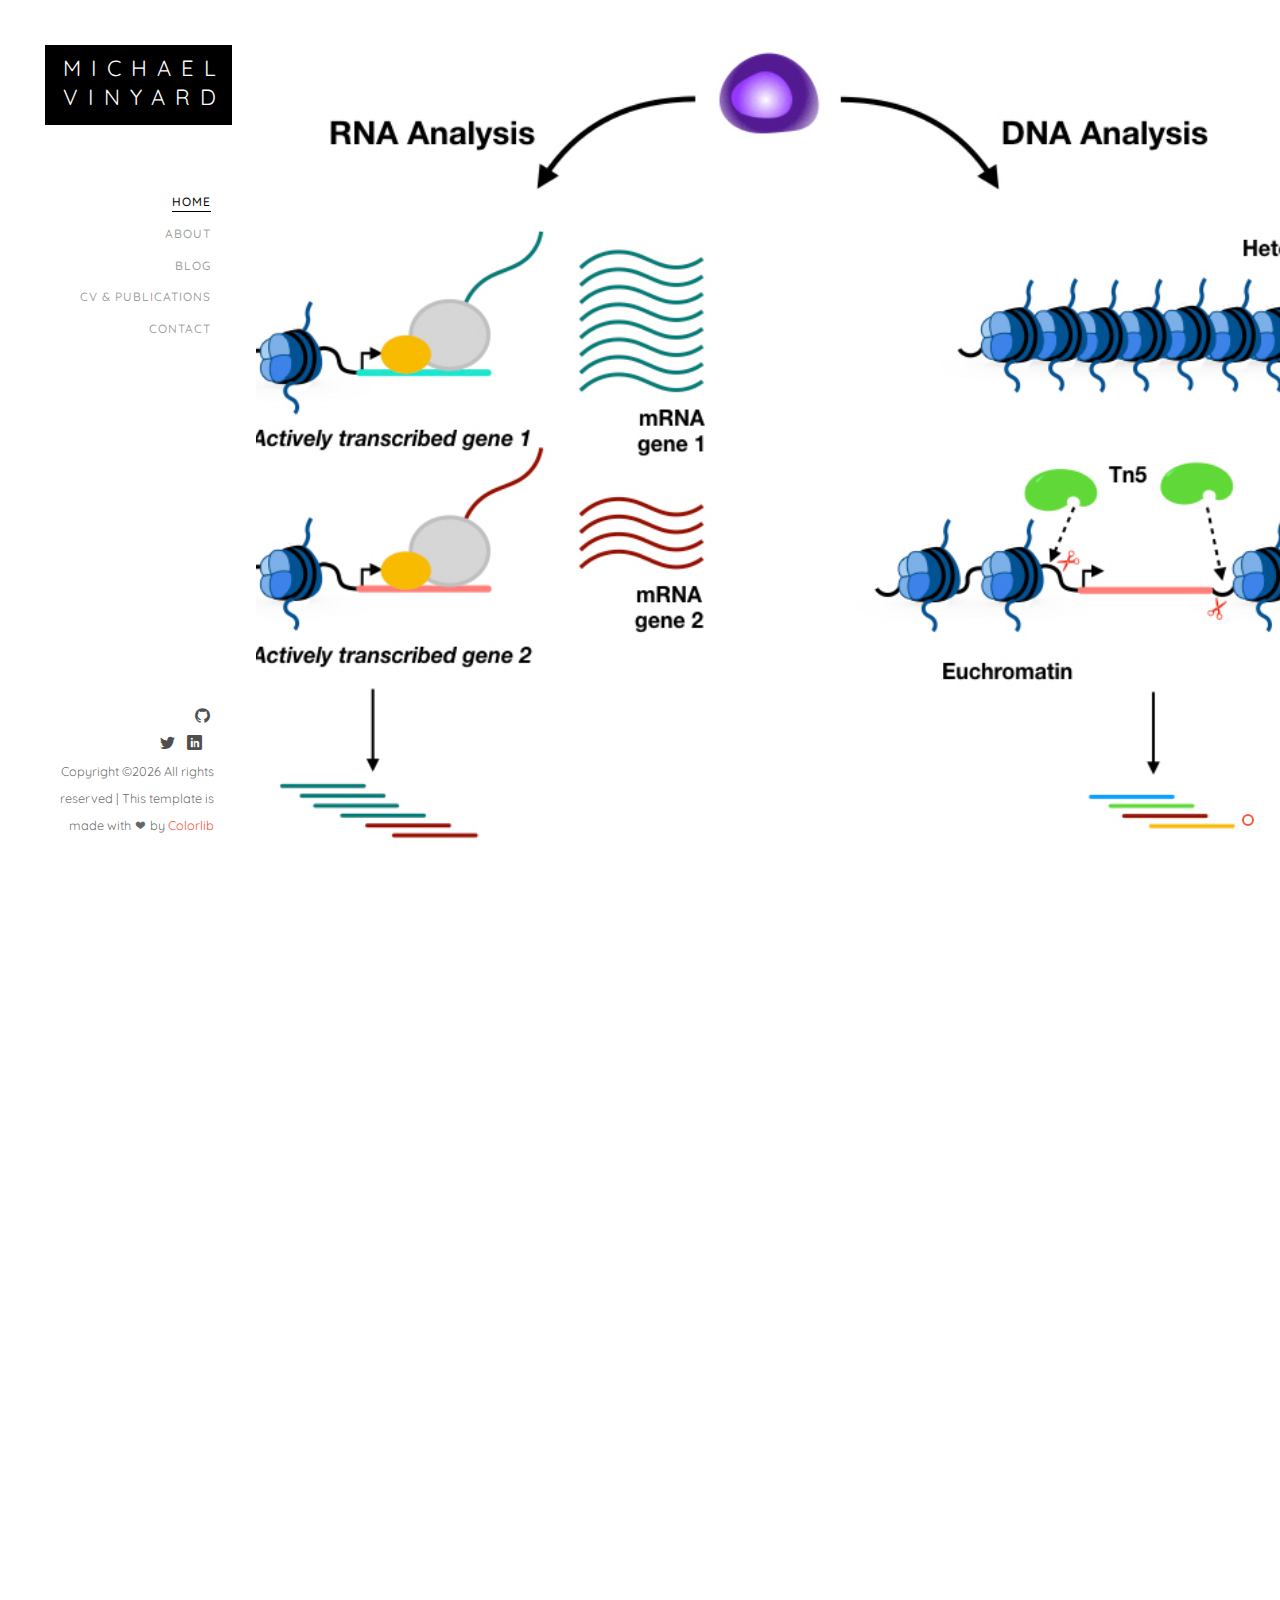
==== commit 73e307b6: "small changes" ====
--- a/index.html
+++ b/index.html
@@ -99,7 +99,7 @@
 					   				<div class="slider-text-inner">
 					   					<div class="desc">
 						   					<h1>PhD Student</h1>
-						   					<h2>The <a href="https://www.broadinstitute.org/" target="_blank">Broad Institute</a> of Harvard and MIT, Massachusetts General Hospoital Department of <a href="https://www.massgeneral.org/pathology/" target="_blank">Molecular Pathology</a>, and the Harvard University Department of <a href="https://chemistry.harvard.edu/" target="_blank">Chemistry and Chemical Biology</a></h2>
+						   					<h2>The <a href="https://www.broadinstitute.org/" target="_blank">Broad Institute</a> of Harvard and MIT, Massachusetts General Hospital Department of <a href="https://www.massgeneral.org/pathology/" target="_blank">Molecular Pathology</a>, and the Harvard University Department of <a href="https://chemistry.harvard.edu/" target="_blank">Chemistry and Chemical Biology</a></h2>
 												<p><a class="btn btn-primary btn-learn">Learn More<i class="icon-arrow-right3"></i></a></p>
 											</div>
 					   				</div>
@@ -220,18 +220,18 @@
 					<h2 class="colorlib-heading animate-box" data-animate-effect="fadeInLeft">Here are some of my recent papers</h2>
 
 					<div class="row">
-						<div class="col-md-6 col-md-offset-3 col-md-pull-3">
-						</div>
-					</div>
-
-					<div class="row">
-						<div class="col-md-6">
+						<div class="col-md-8 col-md-offset-3 col-md-pull-3">
+						</div>
+					</div>
+
+					<div class="row">
+						<div class="col-md-8">
 							<div class="colorlib-feature animate-box" data-animate-effect="fadeInLeft">
 								<div class="colorlib-icon" style="background-image: url(images/gb.jpg);"></div>
 								<div class="colorlib-text">
 								</div>
 								<div class="colorlib-text">
-									<h3><i>Under Review</i></h3>
+									<h3><i>Under Review</i> - (currently in <a href ="https://www.biorxiv.org/content/10.1101/739011v1">bioRxiv</a>)</h3>
 									<p>Assessment of computational methods for the analysis of single-cell ATAC-seq data</p>
 								</div>
 							</div>
@@ -241,7 +241,7 @@
 							<div class="colorlib-feature animate-box" data-animate-effect="fadeInLeft">
 								<div class="colorlib-icon" style="background-image: url(images/may.png);"></div>
 								<div class="colorlib-text">
-									<h3>Nature Chemical Biology</h3>
+									<h3 href="https://www.nature.com/articles/s41589-019-0263-0">Nature Chemical Biology</h3>
 									<p>CRISPR-suppressor scanning reveals a nonenzymatic role of LSD1 in AML</p>
 								</div>
 							</div>
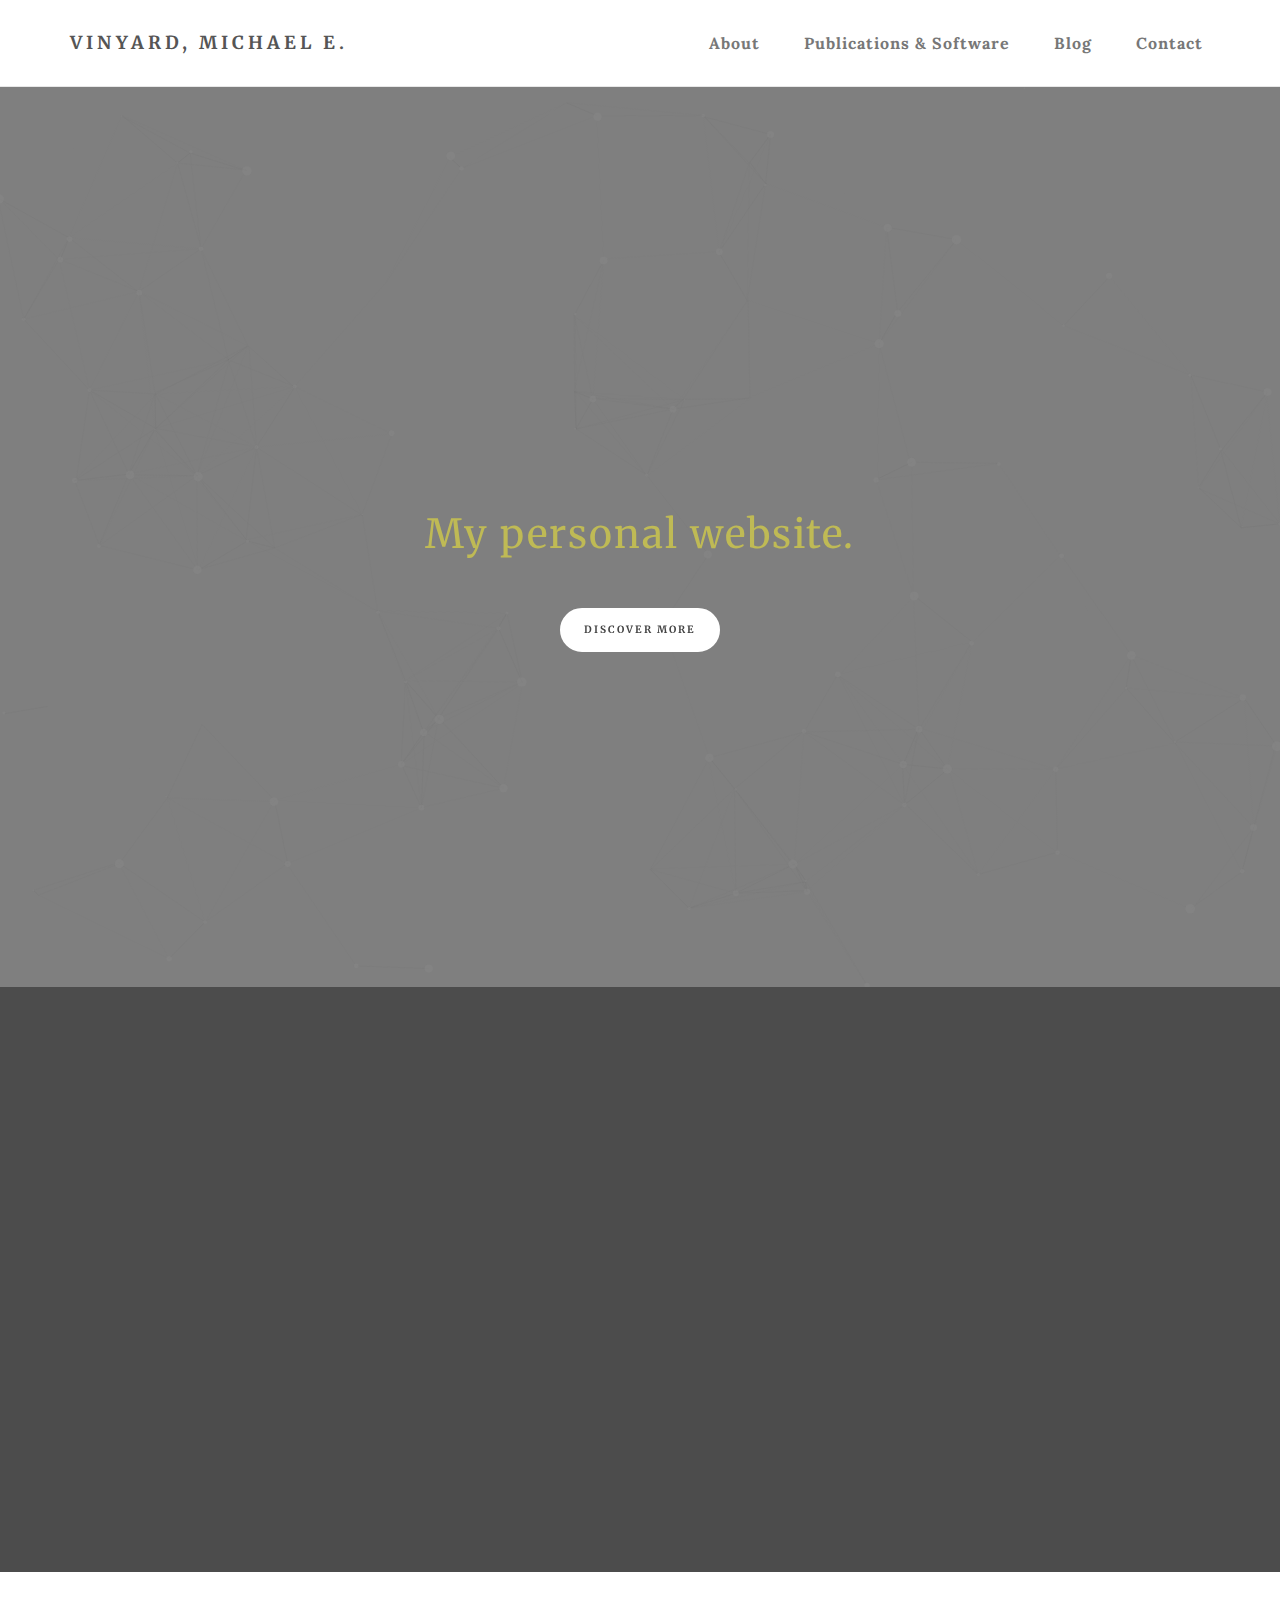
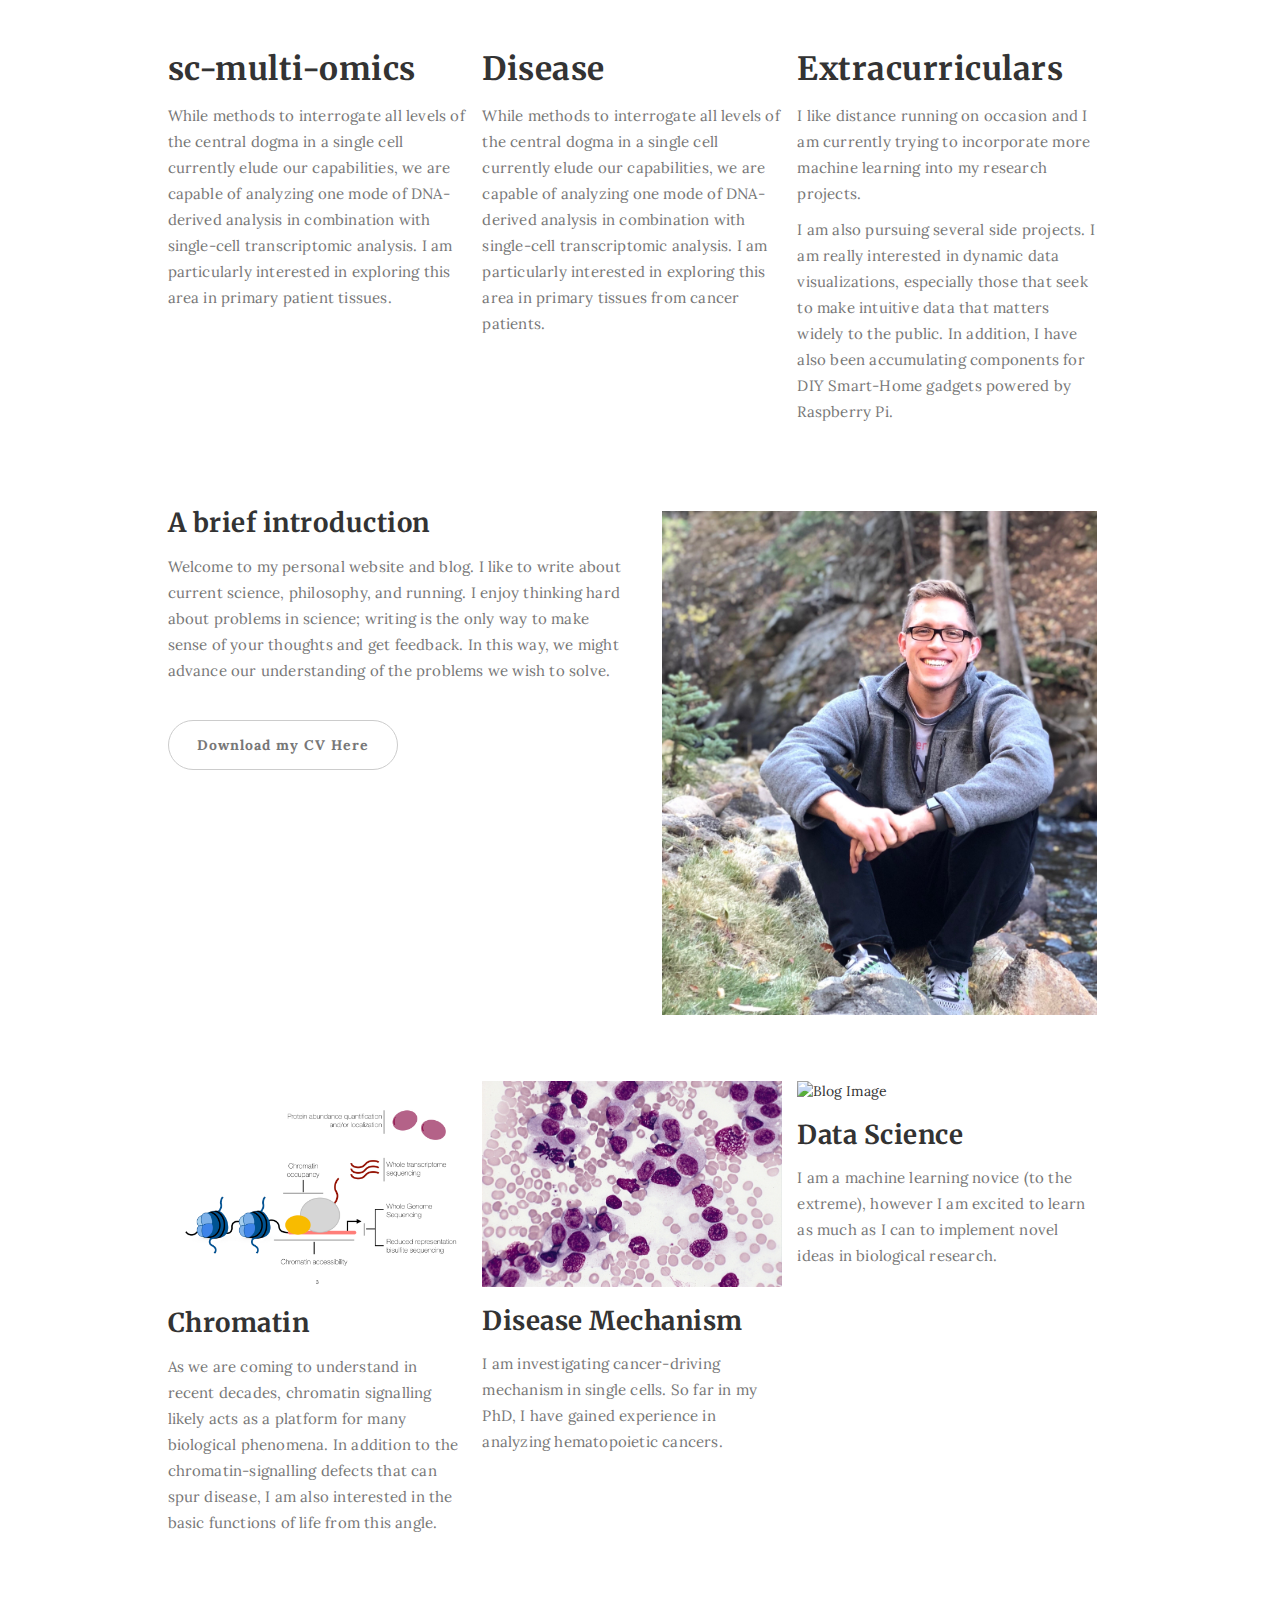
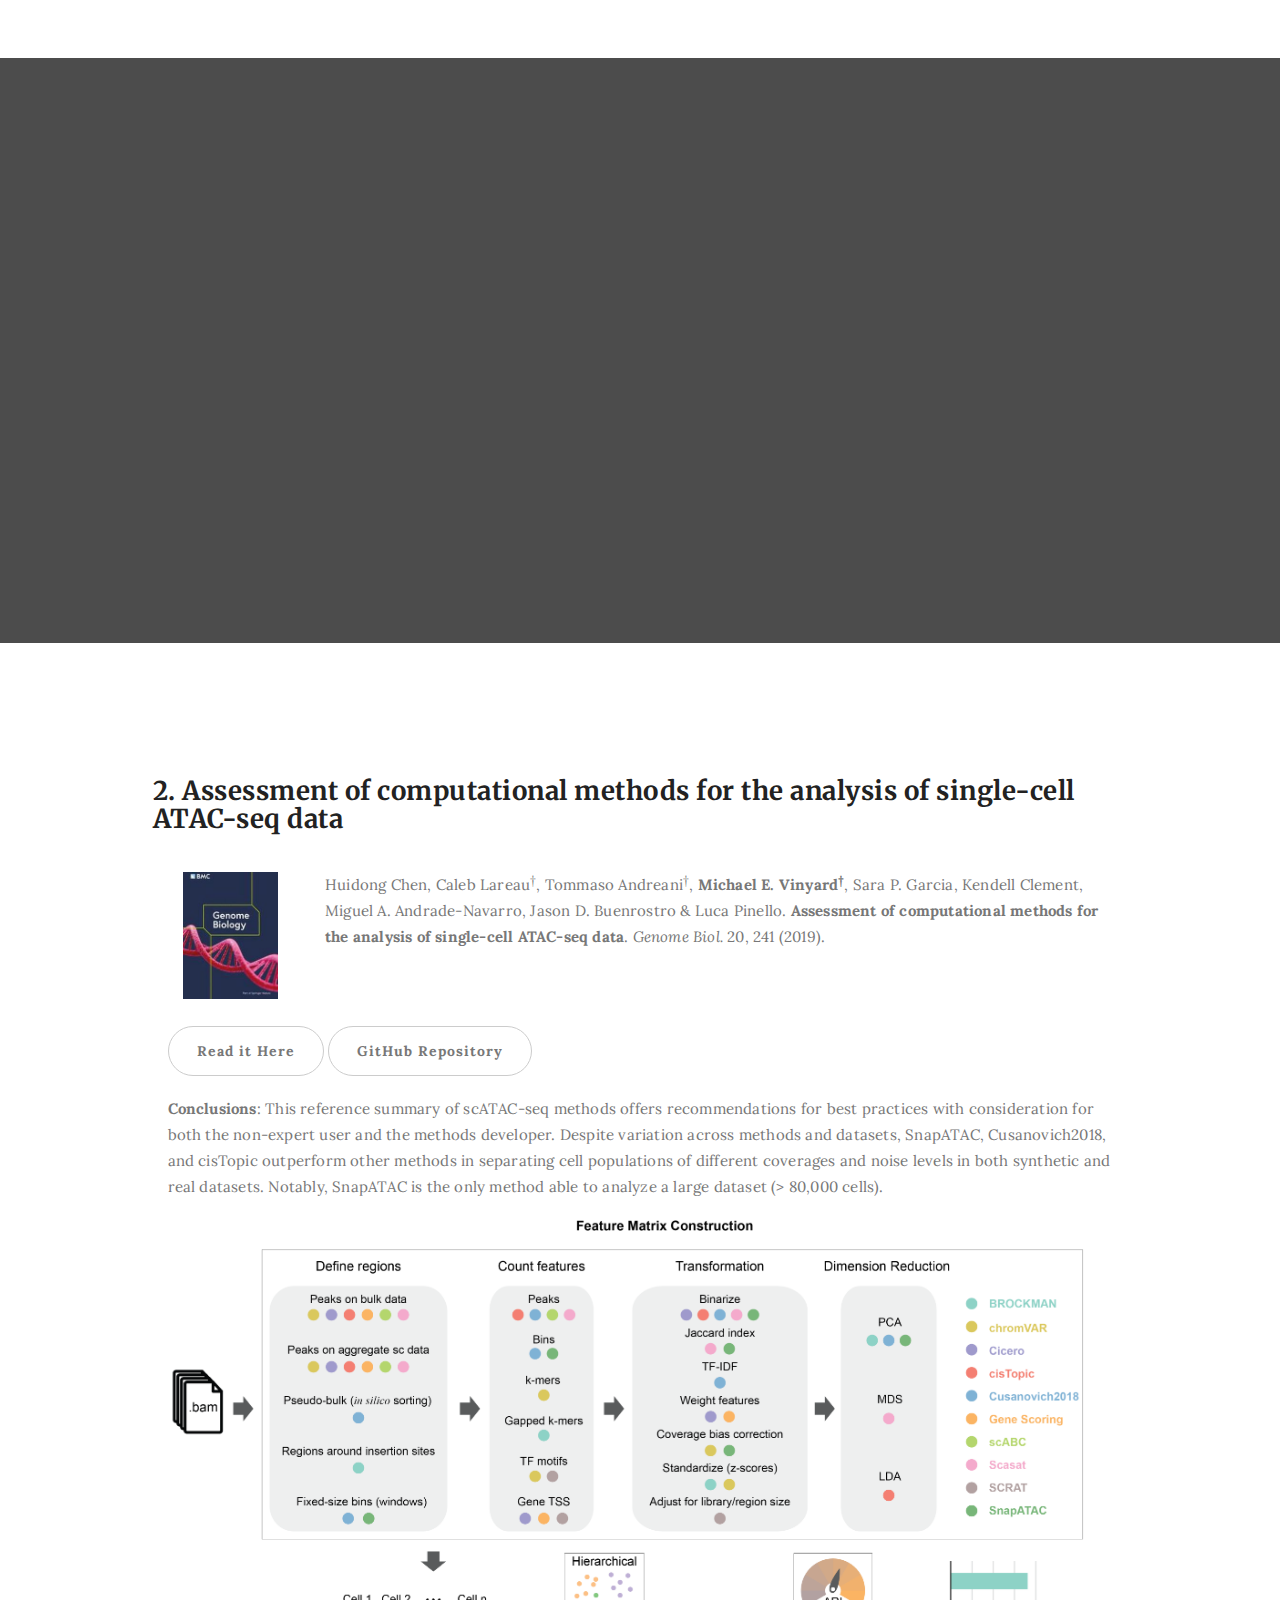
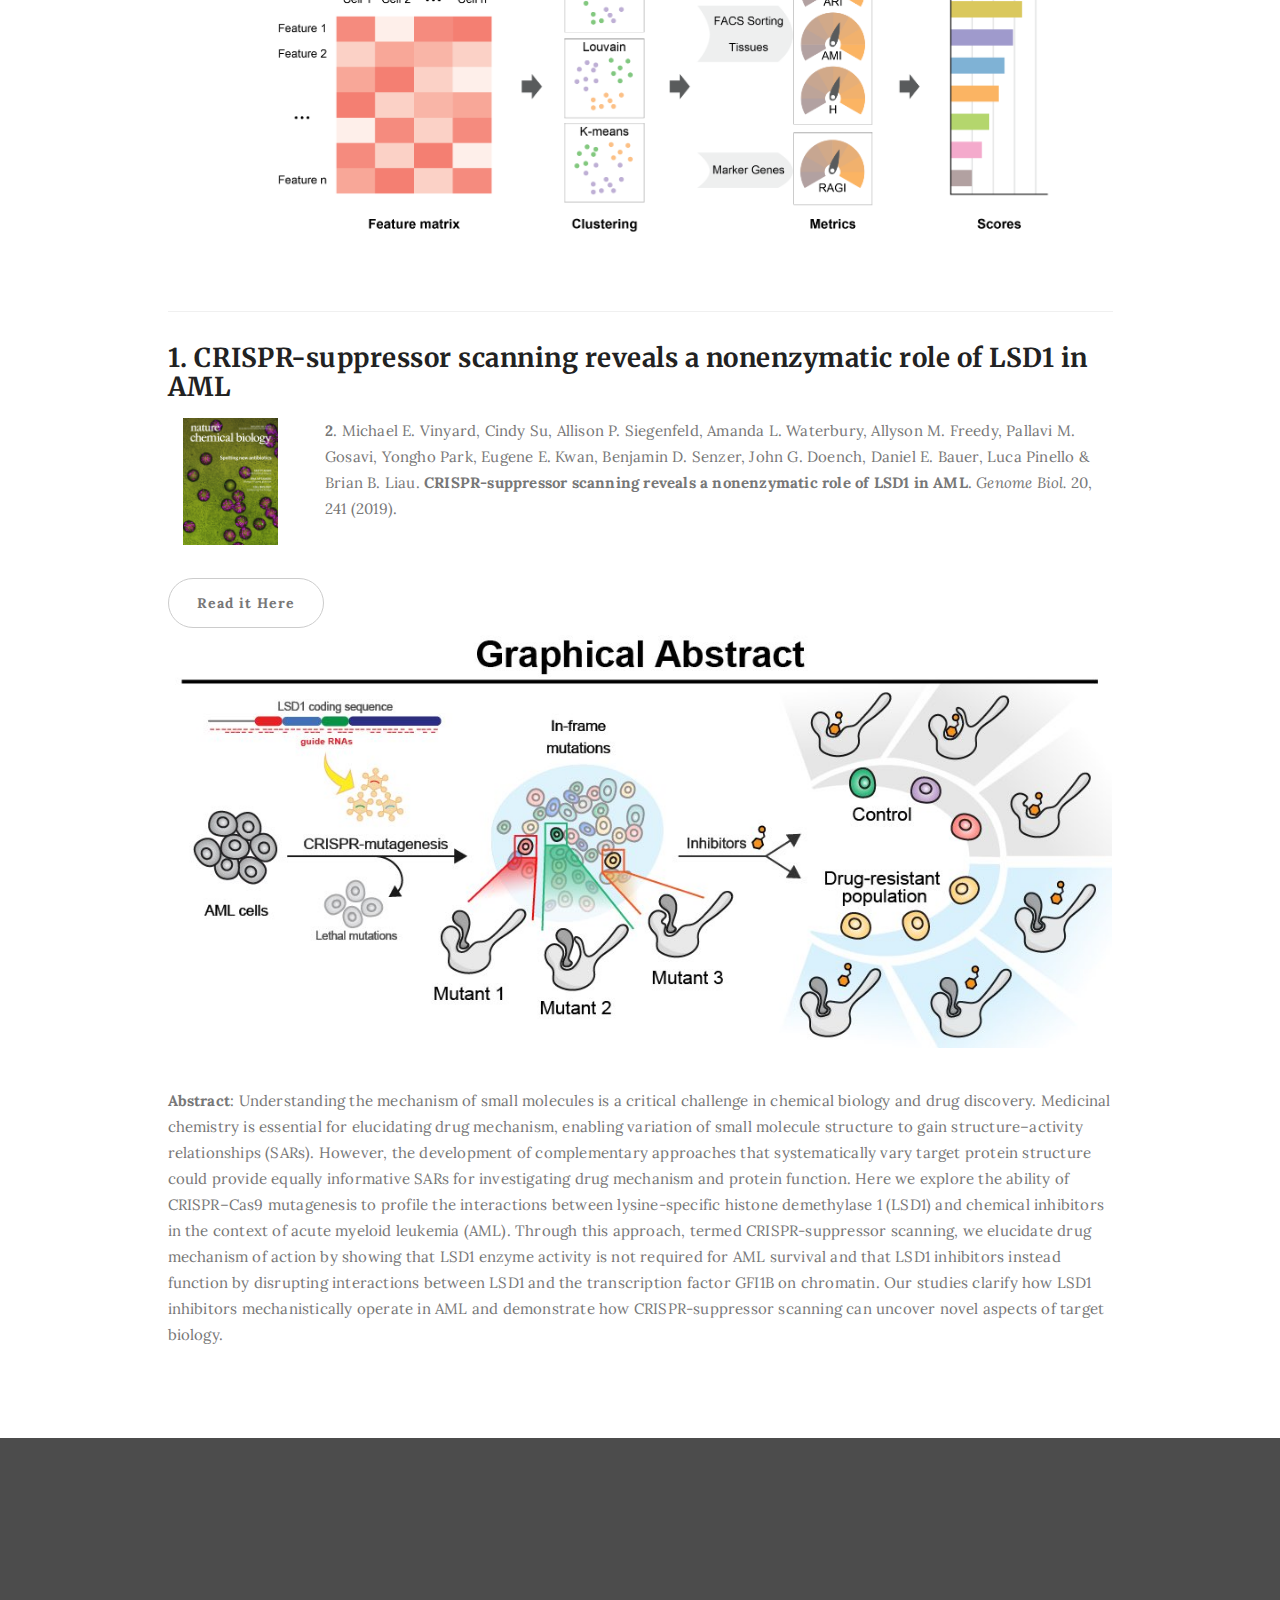
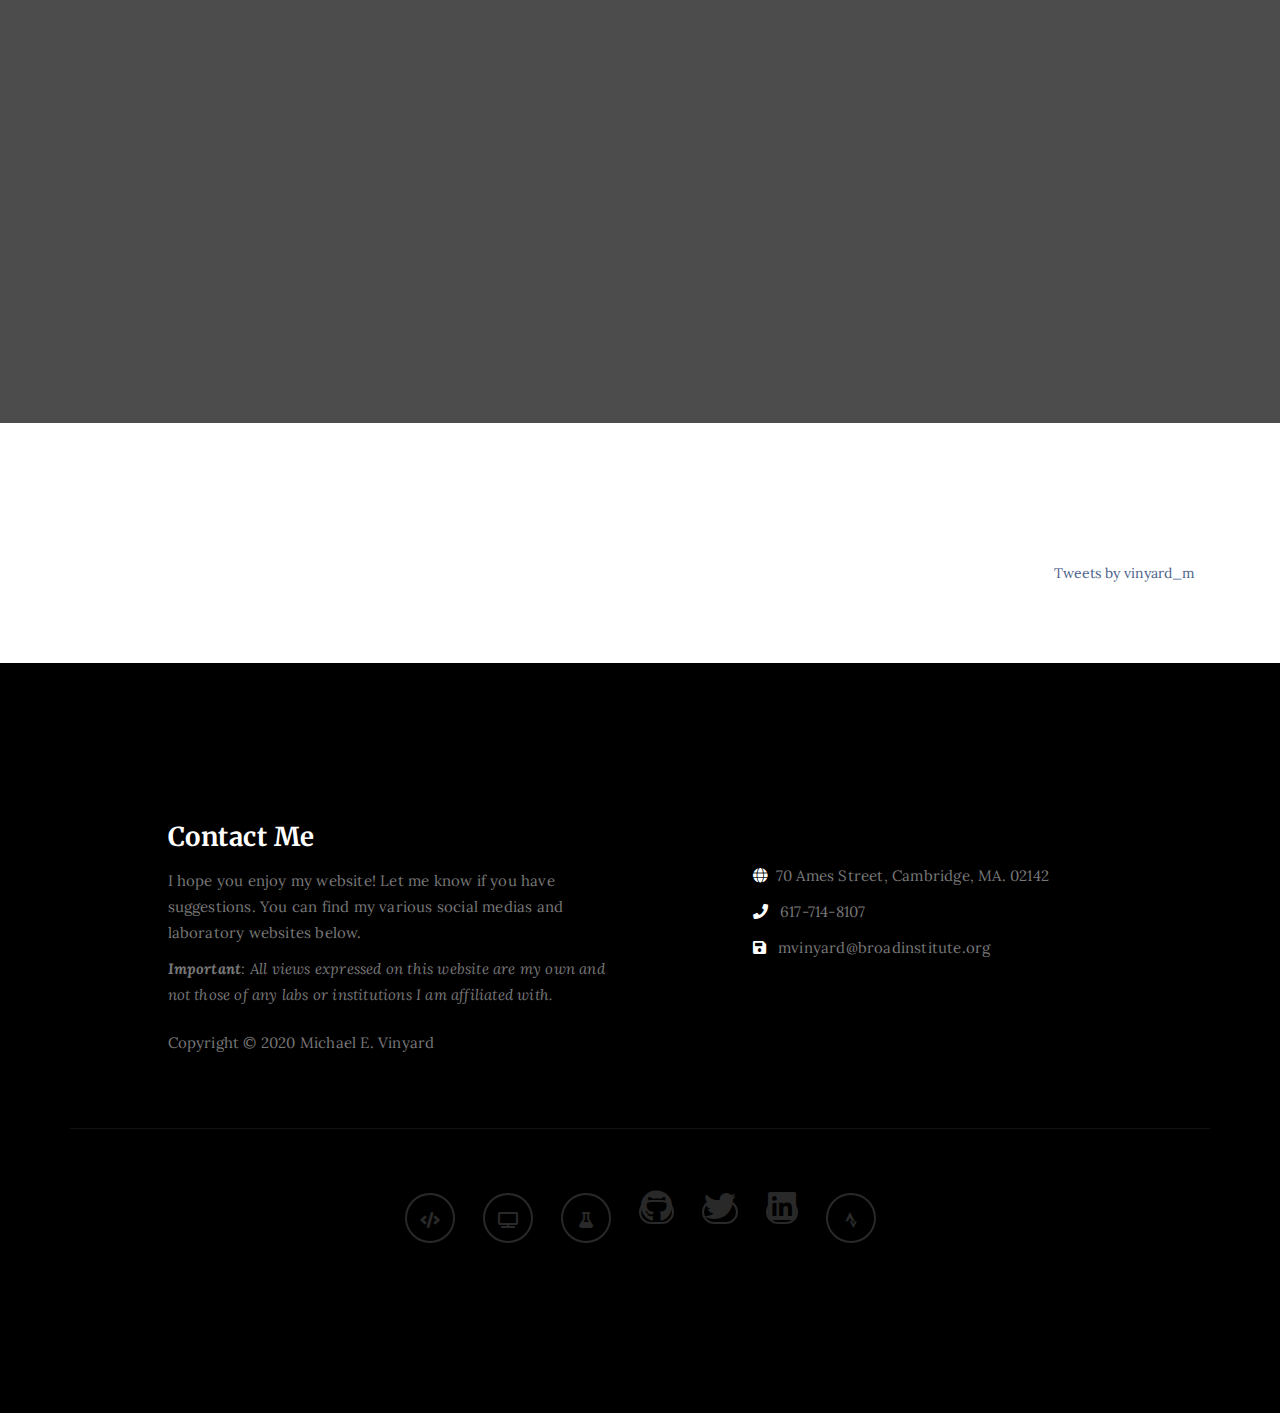
==== commit 8be0c965: "overhaul to single page format - still a few functionality features that need ironing out" ====
--- a/index.html
+++ b/index.html
@@ -1,410 +1,399 @@
-<!DOCTYPE HTML>
-<html>
-	<head>
-	<meta charset="utf-8">
-	<meta http-equiv="X-UA-Compatible" content="IE=edge">
-	<title>Michael E. Vinyard</title>
-	<meta name="viewport" content="width=device-width, initial-scale=1">
-	<meta name="description" content="" />
-	<meta name="keywords" content="" />
-	<meta name="author" content="" />
-
-  <!-- Facebook and Twitter integration -->
-	<meta property="og:title" content=""/>
-	<meta property="og:image" content=""/>
-	<meta property="og:url" content=""/>
-	<meta property="og:site_name" content=""/>
-	<meta property="og:description" content=""/>
-	<meta name="twitter:title" content="" />
-	<meta name="twitter:image" content="" />
-	<meta name="twitter:url" content="" />
-	<meta name="twitter:card" content="" />
-
-	<!-- Place favicon.ico and apple-touch-icon.png in the root directory -->
-
-	<!-- The original template is here! https://colorlib.com/wp/template/work/ -->
-
-<link rel="stylesheet" href="https://use.fontawesome.com/releases/v5.8.1/css/all.css" integrity="sha384-50oBUHEmvpQ+1lW4y57PTFmhCaXp0ML5d60M1M7uH2+nqUivzIebhndOJK28anvf" crossorigin="anonymous">
-
-	<link rel="shortcut icon" href="favicon.ico">
-
-	<link href="https://fonts.googleapis.com/css?family=Quicksand:300,400,500,700" rel="stylesheet">
-
-	<!-- Animate.css -->
-	<link rel="stylesheet" href="css/animate.css">
-	<!-- Icomoon Icon Fonts-->
-	<link rel="stylesheet" href="css/icomoon.css">
-	<!-- Bootstrap  -->
-	<link rel="stylesheet" href="css/bootstrap.css">
-	<!-- Flexslider  -->
-	<link rel="stylesheet" href="css/flexslider.css">
-	<!-- Theme style  -->
-	<link rel="stylesheet" href="css/style.css">
-
-	<!-- Modernizr JS -->
-	<script src="js/modernizr-2.6.2.min.js"></script>
-	<!-- FOR IE9 below -->
-	<!--[if lt IE 9]>
-	<script src="js/respond.min.js"></script>
-	<![endif]-->
-
-	</head>
-	<body>
-	<div id="colorlib-page">
-		<a href="#" class="js-colorlib-nav-toggle colorlib-nav-toggle"><i></i></a>
-		<aside id="colorlib-aside" role="complementary" class="border js-fullheight">
-			<h1 id="colorlib-logo"><a href="index.html"><span>Michael</span><span>Vinyard</span></a></h1>
-			<nav id="colorlib-main-menu" role="navigation">
-				<ul>
-					<li class="colorlib-active"><a href="index.html">Home</a></li>
-					<li><a href="about.html">About</a></li>
-					<li><a href="blog.html">Blog</a></li>
-					<li><a href="work.html">CV & Publications</a></li>
-					<li><a href="contact.html">Contact</a></li>
-				</ul>
-			</nav>
-
-			<div class="colorlib-footer">
-
-				<ul>
-					<li><a href="http://pinellolab.org" class="fa fa-code"></a></li>
-					<li><a href="https://www.broadinstitute.org/labs/getz" class="fa fa-tv"></a></li>
-					<li><a href="http://www.liaulab.org" class="fa fa-flask"></a></li>
-					<li><a href="https://github.com/mvinyard?tab=repositories"><i class="icon-github"></i></a></li>
-					<br>
-					<li><a href="https://twitter.com/vinyard_m"><i class="icon-twitter2"></i></a></li>
-					<li><a href="https://www.linkedin.com/in/michaelvinyard/"><i class="icon-linkedin2"></i></a></li>
-					<li><a href="https://www.strava.com/athletes/30499516" class="fab fa-strava"></a></li>
-				</ul>
-
-
-
-
-				<p><small><!-- Link back to Colorlib can't be removed. Template is licensed under CC BY 3.0. -->
-Copyright &copy;<script>document.write(new Date().getFullYear());</script> All rights reserved | This template is made with <i class="icon-heart" aria-hidden="true"></i> by <a href="https://colorlib.com" target="_blank">Colorlib</a>
-<!-- Link back to Colorlib can't be removed. Template is licensed under CC BY 3.0. --> </span></small></p>
-			</div>
-
-		</aside>
-
-		<div id="colorlib-main">
-			<aside id="colorlib-hero" class="js-fullheight">
-				<div class="flexslider js-fullheight">
-					<ul class="slides">
-				   	<li style="background-image: url(images/split.jpeg);">
-				   		<div class="overlay"></div>
-				   		<div class="container-fluid">
-				   			<div class="row">
-					   			<div class="col-md-8 col-md-offset-2 col-md-pull-2 js-fullheight slider-text">
-					   				<div class="slider-text-inner">
-					   					<div class="desc">
-						   					<h1>PhD Student</h1>
-						   					<h2>The <a href="https://www.broadinstitute.org/" target="_blank">Broad Institute</a> of Harvard and MIT, Massachusetts General Hospital Department of <a href="https://www.massgeneral.org/pathology/" target="_blank">Molecular Pathology</a>, and the Harvard University Department of <a href="https://chemistry.harvard.edu/" target="_blank">Chemistry and Chemical Biology</a></h2>
-												<p><a class="btn btn-primary btn-learn">Learn More<i class="icon-arrow-right3"></i></a></p>
-											</div>
-					   				</div>
-					   			</div>
-					   		</div>
-				   		</div>
-				   	</li>
-				   	<li style="background-image: url(images/amlCells.png);">
-				   		<div class="overlay"></div>
-				   		<div class="container-fluid">
-				   			<div class="row">
-					   			<div class="col-md-8 col-md-offset-2 col-md-pull-2 js-fullheight slider-text">
-					   				<div class="slider-text-inner">
-					   					<div class="desc">
-						   					<h1>CRISPR, Genomics, and Epigenomics</h1>
-												<h2>Using computational single-cell tools to enable and explore biological mechanisms in blood cancer.</h2>
-												<p><a href="work.html" class="btn btn-primary btn-learn">Learn More<i class="icon-arrow-right3"></i></a></p>
-											</div>
-					   				</div>
-					   			</div>
-					   		</div>
-				   		</div>
-				   	</li>
-				   	<li style="background-image: url(images/dogma.jpeg);">
-				   		<div class="overlay"></div>
-				   		<div class="container-fluid">
-				   			<div class="row">
-					   			<div class="col-md-8 col-md-offset-2 col-md-pull-2 js-fullheight slider-text">
-					   				<div class="slider-text-inner">
-					   					<div class="desc">
-						   					<h1>Writing</h1>
-												<h2>I frequently write about science as well as my hobbies on my blog.</h2>
-												<p><a href="blog.html" class="btn btn-primary btn-learn">Learn More<i class="icon-arrow-right3"></i></a></p>
-											</div>
-					   				</div>
-					   			</div>
-					   		</div>
-				   		</div>
-				   	</li>
-				  	</ul>
-			  	</div>
-			</aside>
-
-			<div class="colorlib-about">
-				<div class="container-fluid">
-					<div class="row">
-						<div class="col-md-6">
-							<div class="about-img animate-box" data-animate-effect="fadeInLeft" style="background-image: url(images/leaf.jpeg);">
-								<div class="about-img-2 animate-box" data-animate-effect="fadeInRight" style="background-image: url(images/pro.jpg);"></div>
-							</div>
-						</div>
-						<div class="col-md-6 animate-box" data-animate-effect="fadeInLeft">
-							<div class="about-desc">
-								<span class="heading-meta">The personal website of:</span>
-								<h3>Michael Vinyard</h3>
-								<p></p>
-								<p>Welcome to my personal website and blog. I like to write about current science, philosophy, and running. I enjoy thinking hard about problems in science; writing is the only way to make sense of your thoughts and get feedback. In this way, we might advance our understanding of the problems we wish to solve.</p>
-							</div>
-							<div class="fancy-collapse-panel">
-								<div class="panel-group" id="accordion" role="tablist" aria-multiselectable="true">
-									<div class="panel panel-default">
-									    <div class="panel-heading" role="tab" id="headingOne">
-									        <h4 class="panel-title">
-									            <a data-toggle="collapse" data-parent="#accordion" href="#collapseOne" aria-expanded="true" aria-controls="collapseOne">SINGLE-CELL MULTIMODAL DATA INTEGRATION
-									            </a>
-									        </h4>
-									    </div>
-									    <div id="collapseOne" class="panel-collapse collapse in" role="tabpanel" aria-labelledby="headingOne">
-									         <div class="panel-body">
-									            <p>While methods to interrogate all levels of the central dogma in a single cell currently elude our capabilities, we are capable of analyzing one mode of DNA-derived analysis in combination with single-cell transcriptomic analysis. I am particularly interested in exploring this area in primary patient tissues.</p>
-									         </div>
-									    </div>
-									</div>
-									<div class="panel panel-default">
-									    <div class="panel-heading" role="tab" id="headingTwo">
-									        <h4 class="panel-title">
-									            <a class="collapsed" data-toggle="collapse" data-parent="#accordion" href="#collapseTwo" aria-expanded="false" aria-controls="collapseTwo">CANCER
-									            </a>
-									        </h4>
-									    </div>
-									    <div id="collapseTwo" class="panel-collapse collapse" role="tabpanel" aria-labelledby="headingTwo">
-									        <div class="panel-body">
-									            <p>I am using data from single-cell interrogations to understand the biological mechanisms of <strong>cancer</strong>. I am particularly interested in multi-omics descriptions of cancer cell states. I also have a recently published manuscript in <i><a href = "https://www.nature.com/articles/s41589-019-0263-0">Nature Chemical Biology.</a></i></p>
-									        </div>
-									    </div>
-									</div>
-									<div class="panel panel-default">
-									    <div class="panel-heading" role="tab" id="headingThree">
-									        <h4 class="panel-title">
-									            <a class="collapsed" data-toggle="collapse" data-parent="#accordion" href="#collapseThree" aria-expanded="false" aria-controls="collapseThree">HOBBIES
-									            </a>
-									        </h4>
-									    </div>
-									    <div id="collapseThree" class="panel-collapse collapse" role="tabpanel" aria-labelledby="headingThree">
-									        <div class="panel-body">
-														<div class="row">
-													  <div class="col-md-6">
-													    <p>I am currently training for the 2019 BioFreeze San Francisco Marathon in July. I have uploaded my training schedule to my <a href = 'blog.html'>blog</a> and every now and then, I write updates on how I'm doing.</p>
-													  </div>
-													  <div class="col-md-6">
-													    <p>I am also pursuing several side projects. I am really interested in dynamic data visualizations, especially those that seek to make intuitive data that matters widely to the public. In addition, I have also been accumulating components for DIY Smart-Home gadgets powered by Raspberry Pi.</p>
-													  </div>
-													</div>
-
-									        </div>
-									    </div>
-									</div>
-								</div>
-							</div>
-						</div>
-					</div>
-				</div>
-			</div>
-
-			<div class="colorlib-services">
-				<div class="container-fluid">
-					<span class="heading-meta">PUBLICATIONS</span>
-					<h2 class="colorlib-heading animate-box" data-animate-effect="fadeInLeft">Here are some of my recent papers</h2>
-
-					<div class="row">
-						<div class="col-md-8 col-md-offset-3 col-md-pull-3">
-						</div>
-					</div>
-
-					<div class="row">
-						<div class="col-md-8">
-							<div class="colorlib-feature animate-box" data-animate-effect="fadeInLeft">
-								<div class="colorlib-icon" style="background-image: url(images/gb.jpg);"></div>
-								<div class="colorlib-text">
-								</div>
-								<div class="colorlib-text">
-									<h3><i>Under Review</i> - (currently in <a href ="https://www.biorxiv.org/content/10.1101/739011v1">bioRxiv</a>)</h3>
-									<p>Assessment of computational methods for the analysis of single-cell ATAC-seq data</p>
-								</div>
-							</div>
-							<br></br><br></br><br></br><br></br><br></br>
-
-
-							<div class="colorlib-feature animate-box" data-animate-effect="fadeInLeft">
-								<div class="colorlib-icon" style="background-image: url(images/may.png);"></div>
-								<div class="colorlib-text">
-									<h3 href="https://www.nature.com/articles/s41589-019-0263-0">Nature Chemical Biology</h3>
-									<p>CRISPR-suppressor scanning reveals a nonenzymatic role of LSD1 in AML</p>
-								</div>
-							</div>
-
-
-						</div>
-						<div class="col-md-6">
-							<!--Fill some other papers in column 2 here! -->
-							</div>
-						</div>
-					</div>
-				</div>
-
-
-			<div class="colorlib-work">
-				<div class="container-fluid">
-
-					<div class="row">
-						<div class="col-md-6 col-md-offset-3 col-md-pull-3">
-							<span href = "blog.html" class="heading-meta">Read My Blog</span>
-							<h2 class="colorlib-heading animate-box" data-animate-effect="fadeInLeft">Recent Posts</h2>
-						</div>
-					</div>
-
-					<div class="row">
-						<div class="col-md-6 animate-box" data-animate-effect="fadeInLeft">
-
-							<div class="project" style="background-image: url(images/logos.png);">
-								<div class="desc">
-									<div class="con">
-										<h3><a href="blog-4.html">A Life Update</a></h3>
-										<span>I have joined two new labs!</span>
-										<p class="icon">
-											<!-- <span><a href="#"><i class="icon-share3"></i></a></span> -->
-										</p>
-									</div>
-								</div>
-							</div>
-
-
-
-
-							<div class="project" style="background-image: url(images/longFellow.jpeg);">
-							<div class="desc">
-									<div class="con">
-										<h3><a href="blog-3.html">Running Blog Post #2</a></h3>
-										<span>2019 SF Marathon Prep Week 5</span>
-										<p class="icon">
-											<!-- <span><a href="#"><i class="icon-share3"></i></a></span> -->
-										</p>
-									</div>
-								</div>
-							</div>
-
-
-
-
-
-
-						</div>
-						<!-- Twitter Section, part of the latest blog post-->
-						<div class="col-md-6 animate-box" data-animate-effect="fadeInLeft">
-																							 <div ALIGN = RIGHT class = "offsetcol-md-3 col-sm-12"><a class="twitter-timeline" data-width="500" data-height="960" data-theme="light" href="https://twitter.com/vinyard_m?ref_src=twsrc%5Etfw">Tweets by vinyard_m</a> <script async src="https://platform.twitter.com/widgets.js" charset="utf-8"></script>
-																							 </div>
-																						 </div>
-						<!-- Twitter Section, part of the latest blog post-->
-						<div class="col-md-6 animate-box" data-animate-effect="fadeInLeft">
-							<div class="project" style="background-image: url(images/ncb_abstract.jpeg);">
-								<div class="desc">
-									<div class="con">
-										<h3><a href="blog-2.html">My first paper has been published!</a></h3>
-										<span>NCB May Issue, April 15, 2019</span>
-										<p class="icon">
-											<!-- <span><a href="#"><i class="icon-share3"></i></a></span> -->
-										</p>
-									</div>
-								</div>
-							</div>
-						</div>
-
-						<div class="col-md-6 animate-box" data-animate-effect="fadeInLeft">
-							<div class="project" style="background-image: url(images/sf-seals.jpg);"> #new
-								<div class="desc">
-									<div class="con">
-										<h3><a href="blog-1.html">Running Blog Post #1</a></h3>
-										<span>2019 SF Marathon Prep Week 1</span>
-										<p class="icon">
-											<!-- <span><a href="#"><i class="icon-share3"></i></a></span> -->
-										</p>
-									</div>
-								</div>
-							</div>
-						</div>
-
-						<div class="col-md-6 animate-box" data-animate-effect="fadeInLeft">
-							<div class="project" style="background-image: url(images/AML.jpg);">
-								<div class="desc">
-									<div class="con">
-										<h3><a href="blog.html">More Blog Posts Coming Soon!</a></h3>
-										<span>Epigenomics in single cells</span>
-									</div>
-								</div>
-							</div>
-						</div>
-
-
-						<div class="col-md-6 animate-box" data-animate-effect="fadeInLeft">
-							<div class="project" style="background-image: url(images/lsd1_crystal.png);">
-								<div class="desc">
-									<div class="con">
-										<h3><a href="blog.html">More Blog Posts Coming Soon!</a></h3>
-										<span>Epigenomics in single cells</span>
-
-									</div>
-								</div>
-							</div>
-						</div>
-
-					</div>
-				</div>
-			</div>
-
-
-			<div id="get-in-touch" class="colorlib-bg-color">
-				<div class="colorlib-narrow-content">
-					<div class="row">
-						<div class="col-md-6 animate-box" data-animate-effect="fadeInLeft">
-							<h2>Get in Touch!</h2>
-						</div>
-					</div>
-					<div class="row">
-						<div class="col-md-6 col-md-offset-3 col-md-pull-3 animate-box" data-animate-effect="fadeInLeft">
-							<p class="colorlib-lead">
-							<p>I hope you enjoy my website! Let me know if you have suggestions. You can find my various social medias and laboratory websites below.</p>
-
-							<strong>Important: </strong><i>All views expressed on this website are my own and not those of any labs or institutions I am affiliated with.</i></p>
-							<p><a href="contact.html" class="btn btn-primary btn-learn">Contact me!</a></p>
-						</div>
-
-					</div>
-				</div>
-			</div>
-
-
-		</div>
-	</div>
-
-	<!-- jQuery -->
-	<script src="js/jquery.min.js"></script>
-	<!-- jQuery Easing -->
-	<script src="js/jquery.easing.1.3.js"></script>
-	<!-- Bootstrap -->
-	<script src="js/bootstrap.min.js"></script>
-	<!-- Waypoints -->
-	<script src="js/jquery.waypoints.min.js"></script>
-	<!-- Flexslider -->
-	<script src="js/jquery.flexslider-min.js"></script>
-	<!-- Sticky Kit -->
-	<script src="js/sticky-kit.min.js"></script>
-
-
-	<!-- MAIN JS -->
-	<script src="js/main.js"></script>
-
-	</body>
-</html>
+<!DOCTYPE html>
+<html lang="en">
+<head>
+
+<meta charset="UTF-8">
+<meta http-equiv="X-UA-Compatible" content="IE=Edge">
+<meta name="description" content="Personal Website">
+<meta name="keywords" content="Epigenomics, Epigenetics, Michael, Vinyard, Luca, Pinello, Gad, Getz, Broad, Institute, science, chemical biology, LSD1, single cell, virtual reality, machine learning, artificial intelligence" />
+<meta name="Michael Edward Vinyard" content="Personal Website">
+<meta name="viewport" content="width=device-width, initial-scale=1, maximum-scale=1">
+
+<title>Michael E. Vinyard</title>
+
+<!--
+
+Template 2085 Neuron
+
+http://www.tooplate.com/view/2085-neuron
+
+-->
+<link rel="stylesheet" href="css/bootstrap.min.css">
+<!-- <link rel="stylesheet" href="css/font-awesome.min.css"> -->
+<link href="fontawesome/css/all.css" rel="stylesheet"> <!--load all styles -->
+<!-- Main css -->
+<link rel="stylesheet" href="css/style.css">
+<link href="https://fonts.googleapis.com/css?family=Lora|Merriweather:300,400" rel="stylesheet">
+
+</head>
+<body>
+
+<!-- PRE LOADER -->
+
+<div class="preloader">
+     <div class="sk-spinner sk-spinner-wordpress">
+          <span class="sk-inner-circle"></span>
+     </div>
+</div>
+
+<!-- Navigation section  -->
+
+<div class="navbar navbar-default navbar-static-top" role="navigation">
+     <div class="container">
+
+          <div class="navbar-header">
+               <button class="navbar-toggle" data-toggle="collapse" data-target=".navbar-collapse">
+                    <span class="icon icon-bar"></span>
+                    <span class="icon icon-bar"></span>
+                    <span class="icon icon-bar"></span>
+               </button>
+               <a href="index.html" class="navbar-brand">Vinyard, Michael E.</a>
+          </div>
+          <div class="collapse navbar-collapse">
+               <ul class="nav navbar-nav navbar-right">
+                    <!-- <li class="active"><a href="#home" class="smoothScroll">Home</a></li> -->
+                    <li><a href="#about" class="smoothScroll"><strong>About</strong></a></li>
+                    <li><a href="#pubs" class="smoothScroll"><strong>Publications & Software</strong></a></li>
+                    <li><a href="#blog" class="smoothScroll"><strong>Blog</strong></a></li>
+                    <li><a href="#uniquecontact" class="smoothScroll"><strong>Contact</strong></a></li>
+               </ul>
+          </div>
+  </div>
+</div>
+
+<!-- Home Section -->
+
+<section id="home" class="main-home parallax-section">
+     <div class="overlay_home"></div>
+     <div id="particles-js"></div>
+     <div class="container">
+          <div class="row">
+               <div class="col-md-12 col-sm-12">
+                    <div class = "titlehead"><h1 class = 'titlehead'></h1></div>
+                    <h4>My personal website.</h4>
+                    <a href="#blog" class="smoothScroll btn btn-default">Discover More</a>
+               </div>
+
+          </div>
+     </div>
+</section>
+
+
+<!-- About Home Section -->
+
+<section id="home" class="main-about parallax-section">
+     <div class="overlay"></div>
+     <div class="container">
+          <div class="row">
+            <div class = "subtitle"><h1 class = 'subtitle'></h1></div>
+        </div>
+     </div>
+</section>
+
+<!-- About Section -->
+
+<section id="about">
+     <div class="container">
+          <div class="row">
+
+               <div class="col-md-offset-1 col-md-10 col-sm-12">
+
+                    <div class="col-md-4 col-sm-4">
+                         <h2>sc-multi-omics</h2>
+                         <p>While methods to interrogate all levels of the central dogma in a single cell currently elude our capabilities, we are capable of analyzing one mode of DNA-derived analysis in combination with single-cell transcriptomic analysis. I am particularly interested in exploring this area in primary patient tissues.</p>
+                    </div>
+
+                    <div class="col-md-4 col-sm-4">
+                         <h2>Disease</h2>
+                         <p>While methods to interrogate all levels of the central dogma in a single cell currently elude our capabilities, we are capable of analyzing one mode of DNA-derived analysis in combination with single-cell transcriptomic analysis. I am particularly interested in exploring this area in primary tissues from cancer patients.</p>
+                    </div>
+
+                    <div class="col-md-4 col-sm-4">
+                         <h2>Extracurriculars</h2>
+                         <p>I like distance running on occasion and I am currently trying to incorporate more machine learning into my research projects.</p>
+
+                        <p>I am also pursuing several side projects. I am really interested in dynamic data visualizations, especially those that seek to make intuitive data that matters widely to the public. In addition, I have also been accumulating components for DIY Smart-Home gadgets powered by Raspberry Pi.</p>
+                    </div>
+
+                    <div class="col-md-6 col-sm-6">
+                        <h3>A brief introduction</h3>
+                        <p>Welcome to my personal website and blog. I like to write about current science, philosophy, and running. I enjoy thinking hard about problems in science; writing is the only way to make sense of your thoughts and get feedback. In this way, we might advance our understanding of the problems we wish to solve.</p>
+
+              					<div class="blog-post-des"><a href = "cv_mev_2019_JUL_01.pdf" target="_blank" class="btn btn-default">Download my CV Here</a></div>
+
+                    </div>
+
+                    <div class="col-md-6 col-sm-6">
+                         <img src="images/mev_color.jpeg" class="img-responsive" alt="About Image">
+                    </div>
+
+                    <div class="clearfix"></div>
+
+                    <div class="col-md-4 col-sm-4">
+                         <img src="images/dogma.jpeg" class="img-responsive" alt="Blog Image">
+                         <h3>Chromatin</h3>
+                         <p>As we are coming to understand in recent decades, chromatin signalling likely acts as a platform for many biological phenomena. In addition to the chromatin-signalling defects that can spur disease, I am also interested in the basic functions of life from this angle. </p>
+                    </div>
+
+                    <div class="col-md-4 col-sm-4">
+                         <img src="images/AML.jpg" class="img-responsive" alt="Blog Image">
+                         <h3>Disease Mechanism</h3>
+                         <p>I am investigating cancer-driving mechanism in single cells. So far in my PhD, I have gained experience in analyzing hematopoietic cancers.</p>
+                    </div>
+
+                    <div class="col-md-4 col-sm-4">
+                         <img src="images/landscape_head.jpeg" class="img-responsive" alt="Blog Image">
+                         <h3>Data Science</h3>
+                         <p>I am a machine learning novice (to the extreme), however I am excited to learn as much as I can to implement novel ideas in biological research.</p>
+                    </div>
+               </div>
+
+          </div>
+     </div>
+</section>
+
+<!-- Publications Section -->
+
+<section id="home" class="main-about parallax-section">
+     <div class="overlay"></div>
+     <div class="container">
+       <div class="row">
+         <div class = "subtitle2"><h1 class = 'subtitle2'></h1></div>
+     </div>
+     </div>
+</section>
+
+
+<!-- Blog Section -->
+
+<section id="blog">
+     <div class="container">
+          <div class="row">
+               <div class="col-md-offset-1 col-md-10 col-sm-12">
+                    <div class="blog-post-thumb">
+                         <div class="blog-post-image row">
+<!-- top of pub -->
+                          <div class="blog-post-title">
+                               <h3><a href="https://genomebiology.biomedcentral.com/articles/10.1186/s13059-019-1854-5">2. Assessment of computational methods for the analysis of single-cell ATAC-seq data</a></h3>
+                          </div>
+
+                          <!-- <div class="col-md-6 col-sm-6">
+                               <div class="gallery-thumb">
+                                    <a href="https://github.com/pinellolab/scATAC-benchmarking" target="_blank">
+                                         <img src="images/scATAC.png" class="img-responsive" alt="Gallery Image">
+                                    </a>
+                               </div>
+                          </div> -->
+
+                         </div>
+
+                         <div class="blog-post-des">
+
+                           <div class="col-md-2 col-sm-6">
+
+                           <a href="https://genomebiology.biomedcentral.com/articles/10.1186/s13059-019-1854-5" target="_blank">
+                                <img width = 75% src="images/gb.jpg" class="img-responsive" alt="Gallery Image">
+                           </a></div>
+                           <!-- <div class="col-md-8 col-sm-6">
+                           <a href="https://github.com/pinellolab/scATAC-benchmarking" target="_blank">
+                                <img src="images/scATAC.png" class="img-responsive" alt="Gallery Image">
+                           </a>
+
+                         </div> -->
+
+                              <p>Huidong Chen, Caleb Lareau<sup>†</sup>, Tommaso Andreani<sup>†</sup>, <strong>Michael E. Vinyard<sup>†</sup></strong>, Sara P. Garcia, Kendell Clement, Miguel A. Andrade-Navarro, Jason D. Buenrostro & Luca Pinello. <strong>Assessment of computational methods for the analysis of single-cell ATAC-seq data</strong>. <i>Genome Biol.</i> 20, 241 (2019).</p>
+                              <br></br>
+                              <!-- <h3><strong>Abstract</strong>:</h3>
+                              <p><strong>Background</strong>: Recent innovations in single-cell Assay for Transposase Accessible Chromatin using sequencing
+                                (scATAC-seq) enable profiling of the epigenetic landscape of thousands of individual cells. scATAC-seq data analysis
+                                presents unique methodological challenges. scATAC-seq experiments sample DNA, which, due to low copy
+                                numbers (diploid in humans), lead to inherent data sparsity (1–10% of peaks detected per cell) compared to
+                                transcriptomic (scRNA-seq) data (10–45% of expressed genes detected per cell). Such challenges in data generation
+                                emphasize the need for informative features to assess cell heterogeneity at the chromatin level.</p>
+                                <p><strong>Results</strong>: We present a benchmarking framework that is applied to 10 computational methods for scATAC-seq on
+                                13 synthetic and real datasets from different assays, profiling cell types from diverse tissues and organisms. Methods
+                                for processing and featurizing scATAC-seq data were compared by their ability to discriminate cell types when
+                                combined with common unsupervised clustering approaches. We rank evaluated methods and discuss
+                                computational challenges associated with scATAC-seq analysis including inherently sparse data, determination of
+                                features, peak calling, the effects of sequencing coverage and noise, and clustering performance. Running times
+                                and memory requirements are also discussed.</p> -->
+
+                                <a href=href="https://genomebiology.biomedcentral.com/articles/10.1186/s13059-019-1854-5" class="btn btn-default">Read it Here</a>
+                                <a href=href="https://github.com/pinellolab/scATAC-benchmarking" class="btn btn-default">GitHub Repository</a>
+                                <br></br>
+                                <p><strong>Conclusions</strong>: This reference summary of scATAC-seq methods offers recommendations for best practices with
+                                consideration for both the non-expert user and the methods developer. Despite variation across methods and
+                                datasets, SnapATAC, Cusanovich2018, and cisTopic outperform other methods in separating cell populations of
+                                different coverages and noise levels in both synthetic and real datasets. Notably, SnapATAC is the only method able
+                                to analyze a large dataset (> 80,000 cells).</p>
+                                <img src="images/Figure2.png" class="img-responsive" alt="Blog Image">
+
+                         </div>
+
+                    </div>
+
+<!-- Bottom of pub -->
+
+<!-- top of pub -->
+                          <div class="blog-post-title">
+                               <h3><a href="https://www.nature.com/articles/s41589-019-0263-0">1. CRISPR-suppressor scanning reveals a nonenzymatic role of LSD1 in AML</a></h3>
+
+                           <div class="col-md-2 col-sm-6">
+
+                           <a href="https://www.nature.com/articles/s41589-019-0263-0" target="_blank">
+                                <img width = 75% src="images/may.png" class="img-responsive" alt="Gallery Image">
+                           </a></div>
+
+                         <div class="blog-post-des">
+                              <p><strong>2</strong>. Michael E. Vinyard, Cindy Su, Allison P. Siegenfeld, Amanda L. Waterbury, Allyson M. Freedy, Pallavi M. Gosavi, Yongho Park, Eugene E. Kwan, Benjamin D. Senzer, John G. Doench, Daniel E. Bauer, Luca Pinello & Brian B. Liau. <strong>CRISPR-suppressor scanning reveals a nonenzymatic role of LSD1 in AML</strong>. <i>Genome Biol.</i> 20, 241 (2019).</p>
+                              <br>
+                              <a href=href="https://www.nature.com/articles/s41589-019-0263-0" class="btn btn-default">Read it Here</a>
+                              <img src="images/ncb_abstract.jpeg" class="img-responsive" alt="Blog Image">
+                              <br></br>
+                              <p><strong>Abstract</strong>: Understanding the mechanism of small molecules is a critical challenge in chemical biology and drug discovery. Medicinal chemistry is essential for elucidating drug mechanism, enabling variation of small molecule structure to gain structure–activity relationships (SARs). However, the development of complementary approaches that systematically vary target protein structure could provide equally informative SARs for investigating drug mechanism and protein function. Here we explore the ability of CRISPR–Cas9 mutagenesis to profile the interactions between lysine-specific histone demethylase 1 (LSD1) and chemical inhibitors in the context of acute myeloid leukemia (AML). Through this approach, termed CRISPR-suppressor scanning, we elucidate drug mechanism of action by showing that LSD1 enzyme activity is not required for AML survival and that LSD1 inhibitors instead function by disrupting interactions between LSD1 and the transcription factor GFI1B on chromatin. Our studies clarify how LSD1 inhibitors mechanistically operate in AML and demonstrate how CRISPR-suppressor scanning can uncover novel aspects of target biology.</p>
+                         </div>
+
+                      </div>
+
+                    </div>
+                  </div>
+               </div>
+<!-- Bottom of pub -->
+
+          </div>
+     </div>
+</section>
+
+
+
+
+<!-- About Home Section -->
+
+<section id="home" class="main-about parallax-section">
+     <div class="overlay"></div>
+     <div class="container">
+          <div class="row">
+
+               <div class="col-md-12 col-sm-12">
+                    <div id = "uniqueblog" class = "subtitle3"><h1 class = 'subtitle3'></h1></div>
+               </div>
+
+          </div>
+     </div>
+
+
+
+</section>
+<br></br><br></br>
+
+
+
+<!-- About Section -->
+
+<section id="uniqueblog">
+     <div class="container">
+          <div class="row">
+
+               <div class="col-xs-12 col-sm-8 col-md-6 col-lg-6">
+
+                 <div id="retainable-rss-embed"
+                 data-rss="https://medium.com/feed/@vinyard_m"
+                 data-maxcols="2"
+                 data-layout="grid"
+                 data-poststyle="inline"
+                 data-readmore="Read the rest"
+                 data-buttonclass="btn btn-primary"
+                 data-offset="-100"></div>
+
+               </div>
+
+                 <!-- Twitter Section, part of the latest blog post-->
+                 <div class="col-xs-12 col-sm-8 col-md-6 col-lg-6" data-animate-effect="fadeInLeft">
+                                                    <div ALIGN = RIGHT class = "offsetcol-md-8 col-sm-12"><a class="twitter-timeline" data-width="600" data-height="600" data-theme="light"
+                                                      href="https://twitter.com/vinyard_m?ref_src=twsrc%5Etfw">Tweets by vinyard_m</a> <script async src="https://platform.twitter.com/widgets.js" charset="utf-8"></script>
+                                                    </div>
+                                                  </div>
+                 <!-- Twitter Section, part of the latest blog post-->
+
+          </div>
+     </div>
+</section>
+
+
+
+<!-- Footer Section -->
+
+<footer>
+     <div id="uniquecontact" class="container">
+          <div class="row">
+
+               <div class="col-md-5 col-md-offset-1 col-sm-6">
+                    <h3>Contact Me</h3>
+                    <p>I hope you enjoy my website! Let me know if you have suggestions. You can find my various social medias and laboratory websites below.</p>
+
+                    <p><i><strong>Important</strong>: All views expressed on this website are my own and not those of any labs or institutions I am affiliated with.</i></p>
+                    <div class="footer-copyright">
+                         <p>Copyright &copy; 2020 Michael E. Vinyard</p>
+                    </div>
+               </div>
+
+               <div class="col-md-4 col-md-offset-1 col-sm-6">
+                    <br></br>
+                    <br>
+                    <p><i class="fa fa-globe"></i>70 Ames Street, Cambridge, MA. 02142</p>
+                    <p><i class="fa fa-phone"></i> 617-714-8107</p>
+                    <p><i class="fa fa-save"></i> mvinyard@broadinstitute.org</p>
+               </div>
+
+               <div class="clearfix col-md-12 col-sm-12">
+                    <hr>
+               </div>
+
+               <div class="col-md-12 col-sm-12 col-lg-12">
+                    <ul class="social-icon">
+              					<li><a href="http://pinellolab.org" class="fas fa-code"></a></li>
+              					<li><a href="https://www.broadinstitute.org/labs/getz" class="fa fa-tv"></a></li>
+              					<li><a href="http://www.liaulab.org" class="fa fa-flask"></a></li>
+              					<li><a href="https://github.com/mvinyard?tab=repositories"><i class="fab fa-github fa-2x"></i></a></li>
+              					<li><a href="https://twitter.com/vinyard_m"><i class="fab fa-twitter fa-2x"></i></a></li>
+              					<li><a href="https://www.linkedin.com/in/michaelvinyard/"><i class="fab fa-linkedin fa-2x"></i></a></li>
+              					<li><a href="https://www.strava.com/athletes/30499516" class="fab fa-strava fa-3x"></a></li>
+                    </ul>
+               </div>
+
+          </div>
+     </div>
+</footer>
+
+<!-- Back top -->
+<a href="#back-top" class="go-top"><i class="fa fa-angle-up"></i></a>
+
+<!-- SCRIPTS -->
+<script src="js/jquery.js"></script>
+<script src="js/bootstrap.min.js"></script>
+<script src="js/particles.min.js"></script>
+<script src="js/app.js"></script>
+<script src="js/jquery.parallax.js"></script>
+<script src="js/smoothscroll.js"></script>
+<script src="js/custom.js"></script>
+<script src="js/typewriter.js"></script>
+
+<script>
+window.onscroll = function() {myFunction()};
+
+var navbar = document.getElementById("navbar");
+var sticky = navbar.offsetTop;
+
+function myFunction() {
+  if (window.pageYOffset >= sticky) {
+    navbar.classList.add("sticky")
+  } else {
+    navbar.classList.remove("sticky");
+  }
+}</script>
+
+<script src="https://www.retainable.io/assets/retainable/rss-embed/retainable-rss-embed.js"></script>
+
+
+</body>
+</html>
--- a/css/style.css
+++ b/css/style.css
@@ -1,1115 +1,1260 @@
-@font-face {
-  font-family: 'icomoon';
-  src: url("../fonts/icomoon/icomoon.eot?srf3rx");
-  src: url("../fonts/icomoon/icomoon.eot?srf3rx#iefix") format("embedded-opentype"), url("../fonts/icomoon/icomoon.ttf?srf3rx") format("truetype"), url("../fonts/icomoon/icomoon.woff?srf3rx") format("woff"), url("../fonts/icomoon/icomoon.svg?srf3rx#icomoon") format("svg");
-  font-weight: normal;
-  font-style: normal; }
-
-/* =======================================================
-*
-* 	Template Style
-*	Edit this section
-*
-* ======================================================= */
-body {
-  font-family: "Quicksand", Arial, sans-serif;
-  font-weight: 400;
-  font-size: 15px;
-  line-height: 1.8;
-  color: rgba(0, 0, 0, 0.7); }
-  @media screen and (max-width: 992px) {
-    body {
-      font-size: 16px; } }
-
-a {
-  color: #F75940;
-  -webkit-transition: 0.5s;
-  -o-transition: 0.5s;
-  transition: 0.5s; }
-  a:hover, a:active, a:focus {
-    color: #F75940;
-    outline: none;
-    text-decoration: none !important; }
-
-p {
-  margin-bottom: 1.5em; }
-
-h1, h2, h3, h4, h5, h6 {
-  color: #000;
-  font-family: "Quicksand", Arial, sans-serif;
-  font-weight: 400;
-  margin: 0 0 30px 0; }
-
-figure {
-  margin-bottom: 2.5em;
-  float: left;
-  width: 100%; }
-  figure figcaption {
-    font-size: 16px;
-    width: 80%;
-    margin: 20px auto 0px auto;
-    color: #b3b3b3;
-    font-style: italic;
-    font-family: "Quicksand", Arial, sans-serif; }
-    @media screen and (max-width: 480px) {
-      figure figcaption {
-        width: 100%; } }
-
-::-webkit-selection {
-  color: #fff;
-  background: #F75940; }
-
-::-moz-selection {
-  color: #fff;
-  background: #F75940; }
-
-::selection {
-  color: #fff;
-  background: #F75940; }
-
-#colorlib-page {
-  width: 100%;
-  overflow: hidden;
-  position: relative; }
-
-#colorlib-aside {
-  padding-top: 3em;
-  padding-bottom: 40px;
-  padding-left: 3em;
-  padding-right: 3em;
-  width: 20%;
-  position: fixed;
-  bottom: 0;
-  top: 0;
-  left: 0;
-  overflow-y: scroll;
-  z-index: 1001;
-  background: #fff;
-  -webkit-transition: 0.5s;
-  -o-transition: 0.5s;
-  transition: 0.5s; }
-  @media screen and (max-width: 1200px) {
-    #colorlib-aside {
-      width: 30%; } }
-  @media screen and (max-width: 768px) {
-    #colorlib-aside {
-      width: 270px;
-      -moz-transform: translateX(-270px);
-      -webkit-transform: translateX(-270px);
-      -ms-transform: translateX(-270px);
-      -o-transform: translateX(-270px);
-      transform: translateX(-270px);
-      padding-top: 4em; } }
-  #colorlib-aside #colorlib-logo {
-    text-align: right;
-    font-weight: 400;
-    font-size: 22px;
-    text-transform: uppercase;
-    margin-bottom: 3em;
-    display: block;
-    width: 100%; }
-    @media screen and (max-width: 768px) {
-      #colorlib-aside #colorlib-logo {
-        margin-bottom: 1em; } }
-    #colorlib-aside #colorlib-logo a {
-      display: inline-block;
-      text-align: center;
-      background: #000;
-      padding: .5em .8em;
-      color: #fff;
-      letter-spacing: 10px;
-      padding-right: .3em; }
-      #colorlib-aside #colorlib-logo a span {
-        display: block;
-        margin-bottom: 5px;
-        text-align: center; }
-  #colorlib-aside #colorlib-main-menu ul {
-    text-align: right;
-    margin: 0;
-    padding: 0; }
-    @media screen and (max-width: 768px) {
-      #colorlib-aside #colorlib-main-menu ul {
-        margin: 0 0 2em 0; } }
-    #colorlib-aside #colorlib-main-menu ul li {
-      margin: 0 0 10px 0;
-      padding: 0;
-      list-style: none;
-      font-size: 12px;
-      font-weight: 500;
-      text-transform: uppercase;
-      letter-spacing: 1px; }
-      #colorlib-aside #colorlib-main-menu ul li a {
-        color: rgba(0, 0, 0, 0.4);
-        text-decoration: none;
-        position: relative;
-        padding: 10px 0;
-        font-family: "Quicksand", Arial, sans-serif;
-        -webkit-transition: 0.3s;
-        -o-transition: 0.3s;
-        transition: 0.3s; }
-        #colorlib-aside #colorlib-main-menu ul li a:after {
-          content: "";
-          position: absolute;
-          height: 1px;
-          bottom: 7px;
-          left: 0;
-          right: 0;
-          background-color: #000;
-          visibility: hidden;
-          -webkit-transform: scaleX(0);
-          -moz-transform: scaleX(0);
-          -ms-transform: scaleX(0);
-          -o-transform: scaleX(0);
-          transform: scaleX(0);
-          -webkit-transition: all 0.3s cubic-bezier(0.175, 0.885, 0.32, 1.275);
-          -moz-transition: all 0.3s cubic-bezier(0.175, 0.885, 0.32, 1.275);
-          -ms-transition: all 0.3s cubic-bezier(0.175, 0.885, 0.32, 1.275);
-          -o-transition: all 0.3s cubic-bezier(0.175, 0.885, 0.32, 1.275);
-          transition: all 0.3s cubic-bezier(0.175, 0.885, 0.32, 1.275); }
-        #colorlib-aside #colorlib-main-menu ul li a:hover {
-          text-decoration: none;
-          color: black; }
-          #colorlib-aside #colorlib-main-menu ul li a:hover:after {
-            visibility: visible;
-            -webkit-transform: scaleX(1);
-            -moz-transform: scaleX(1);
-            -ms-transform: scaleX(1);
-            -o-transform: scaleX(1);
-            transform: scaleX(1); }
-      #colorlib-aside #colorlib-main-menu ul li.colorlib-active a {
-        color: #000; }
-        #colorlib-aside #colorlib-main-menu ul li.colorlib-active a:after {
-          visibility: visible;
-          -webkit-transform: scaleX(1);
-          -moz-transform: scaleX(1);
-          -ms-transform: scaleX(1);
-          -o-transform: scaleX(1);
-          transform: scaleX(1); }
-  #colorlib-aside .colorlib-footer {
-    position: absolute;
-    bottom: 40px;
-    right: 1.5em;
-    left: 1.5em;
-    font-size: 15px;
-    text-align: right;
-    font-weight: 400;
-    color: rgba(0, 0, 0, 0.6);
-    padding: 0 20px; }
-    @media screen and (max-width: 768px) {
-      #colorlib-aside .colorlib-footer {
-        position: relative;
-        bottom: 0; } }
-    #colorlib-aside .colorlib-footer span {
-      display: block; }
-    #colorlib-aside .colorlib-footer ul {
-      padding: 0;
-      margin: 0; }
-      #colorlib-aside .colorlib-footer ul li {
-        padding: 0;
-        margin: 0;
-        display: inline;
-        list-style: none; }
-        #colorlib-aside .colorlib-footer ul li a {
-          color: rgba(0, 0, 0, 0.7);
-          padding: 4px; }
-          #colorlib-aside .colorlib-footer ul li a:hover, #colorlib-aside .colorlib-footer ul li a:active, #colorlib-aside .colorlib-footer ul li a:focus {
-            text-decoration: none;
-            outline: none;
-            color: #F75940; }
-
-#colorlib-main {
-  width: 80%;
-  float: right;
-  -webkit-transition: 0.5s;
-  -o-transition: 0.5s;
-  transition: 0.5s; }
-  @media screen and (max-width: 1200px) {
-    #colorlib-main {
-      width: 70%; } }
-  @media screen and (max-width: 768px) {
-    #colorlib-main {
-      width: 100%; } }
-
-#colorlib-hero {
-  min-height: 500px;
-  background: #fff url(../images/loader.gif) no-repeat center center;
-  width: 100%;
-  float: left;
-  margin-bottom: 10em;
-  clear: both; }
-  #colorlib-hero .btn {
-    font-size: 24px; }
-    #colorlib-hero .btn.btn-primary {
-      padding: 14px 30px !important; }
-  #colorlib-hero .flexslider {
-    border: none;
-    z-index: 1;
-    margin-bottom: 0; }
-    #colorlib-hero .flexslider .slides {
-      position: relative;
-      overflow: hidden; }
-      #colorlib-hero .flexslider .slides li {
-        background-repeat: no-repeat;
-        background-size: cover;
-        background-position: bottom center;
-        min-height: 400px;
-        position: relative; }
-    #colorlib-hero .flexslider .flex-control-nav {
-      bottom: 20px;
-      z-index: 1000;
-      right: 20px;
-      float: right;
-      width: auto; }
-      #colorlib-hero .flexslider .flex-control-nav li {
-        display: block;
-        margin-bottom: 10px; }
-        #colorlib-hero .flexslider .flex-control-nav li a {
-          background: rgba(255, 255, 255, 0.2);
-          -webkit-box-shadow: none;
-          box-shadow: none;
-          width: 12px;
-          height: 12px;
-          cursor: pointer; }
-          #colorlib-hero .flexslider .flex-control-nav li a.flex-active {
-            cursor: pointer;
-            background: transparent;
-            border: 2px solid #F75940; }
-    #colorlib-hero .flexslider .flex-direction-nav {
-      display: none; }
-    #colorlib-hero .flexslider .slider-text {
-      display: table;
-      opacity: 0;
-      min-height: 500px;
-      z-index: 9; }
-      #colorlib-hero .flexslider .slider-text > .slider-text-inner {
-        display: table-cell;
-        vertical-align: middle;
-        min-height: 700px;
-        padding: 2em;
-        position: relative;
-        opacity: 50;}
-        #colorlib-hero .flexslider .slider-text > .slider-text-inner .desc {
-          position: absolute;
-          bottom: 15px;
-          left: 0;
-          padding: 30px;
-          opacity: 50;
-          background: #fff; }
-        @media screen and (max-width: 768px) {
-          #colorlib-hero .flexslider .slider-text > .slider-text-inner {
-            text-align: center; } }
-        #colorlib-hero .flexslider .slider-text > .slider-text-inner h1, #colorlib-hero .flexslider .slider-text > .slider-text-inner h2 {
-          margin: 0;
-          padding: 0;
-          color: black;
-          font-family: "Quicksand", Arial, sans-serif; }
-        #colorlib-hero .flexslider .slider-text > .slider-text-inner h1 {
-          margin-bottom: 20px;
-          font-size: 44px;
-          line-height: 1.3;
-          font-weight: 300; }
-          @media screen and (max-width: 768px) {
-            #colorlib-hero .flexslider .slider-text > .slider-text-inner h1 {
-              font-size: 28px; } }
-        #colorlib-hero .flexslider .slider-text > .slider-text-inner h2 {
-          font-size: 18px;
-          line-height: 1.5;
-          margin-bottom: 30px;
-          font-weight: 300;
-          font-family: "Quicksand", Arial, sans-serif; }
-          #colorlib-hero .flexslider .slider-text > .slider-text-inner h2 a {
-            color: rgba(247, 89, 64, 0.8);
-            border-bottom: 1px solid rgba(247, 89, 64, 0.7); }
-        #colorlib-hero .flexslider .slider-text > .slider-text-inner .heading-section {
-          font-size: 50px; }
-          @media screen and (max-width: 768px) {
-            #colorlib-hero .flexslider .slider-text > .slider-text-inner .heading-section {
-              font-size: 30px; } }
-        #colorlib-hero .flexslider .slider-text > .slider-text-inner s
-.colorlib-lead {
-          font-size: 20px;
-          color: #fff; }
-        #colorlib-hero .flexslider .slider-text > .slider-text-inner p {
-          margin-bottom: 0; }
-        #colorlib-hero .flexslider .slider-text > .slider-text-inner .btn {
-          font-size: 12px;
-          text-transform: uppercase;
-          letter-spacing: 2px;
-          color: #000;
-          padding: 10px 15px !important;
-          border: none;
-          font-weight: 400; }
-          #colorlib-hero .flexslider .slider-text > .slider-text-inner .btn.btn-learn {
-            background: transparent;
-            color: #000;
-            border: 1px solid #000; }
-            #colorlib-hero .flexslider .slider-text > .slider-text-inner .btn.btn-learn:hover {
-              background: transparent !important;
-              border: 1px solid #000 !important; }
-          @media screen and (max-width: 768px) {
-            #colorlib-hero .flexslider .slider-text > .slider-text-inner .btn {
-              width: 100%; } }
-
-body.offcanvas {
-  overflow-x: hidden; }
-  body.offcanvas #colorlib-aside {
-    -moz-transform: translateX(0);
-    -webkit-transform: translateX(0);
-    -ms-transform: translateX(0);
-    -o-transform: translateX(0);
-    transform: translateX(0);
-    width: 270px;
-    background: #fff;
-    z-index: 999;
-    position: fixed; }
-  body.offcanvas #colorlib-main, body.offcanvas .colorlib-nav-toggle {
-    top: 0;
-    -moz-transform: translateX(270px);
-    -webkit-transform: translateX(270px);
-    -ms-transform: translateX(270px);
-    -o-transform: translateX(270px);
-    transform: translateX(270px); }
-
-.colorlib-blog,
-.colorlib-work,
-.colorlib-about,
-.colorlib-services,
-.colorlib-contact {
-  padding-top: 4em;
-  padding-bottom: 9em;
-  clear: both;
-  width: 100%;
-  display: block; }
-  @media screen and (max-width: 768px) {
-    .colorlib-blog,
-    .colorlib-work,
-    .colorlib-about,
-    .colorlib-services,
-    .colorlib-contact {
-      padding-top: 5em;
-      padding-bottom: 8em; } }
-
-.about-img,
-.about-img-2 {
-  background-size: cover;
-  background-position: center center;
-  background-repeat: no-repeat;
-  position: relative; }
-
-.colorlib-heading {
-  font-size: 18px;
-  margin-bottom: 4em;
-  font-weight: 500;
-  text-transform: uppercase;
-  letter-spacing: 5px;
-  line-height: 1.8; }
-  .colorlib-heading span {
-    display: block; }
-  @media screen and (max-width: 768px) {
-    .colorlib-heading {
-      margin-bottom: 1em; } }
-
-.heading-meta {
-  margin-bottom: 15px;
-  display: block;
-  font-size: 10px;
-  text-transform: uppercase;
-  color: #999999;
-  font-weight: 500;
-  letter-spacing: 5px; }
-
-.about-img {
-  width: 75%;
-  height: 550px; }
-  .about-img .about-img-2 {
-    width: 100% !important;
-    height: 390px;
-    position: absolute;
-    top: 80px;
-    right: -100px;
-    width: 80%;
-    -webkit-box-shadow: 0px 35px 78px -23px rgba(0, 0, 0, 0.33);
-    -moz-box-shadow: 0px 35px 78px -23px rgba(0, 0, 0, 0.33);
-    box-shadow: 0px 35px 78px -23px rgba(0, 0, 0, 0.33); }
-
-.about-desc h3 {
-  font-size: 18px;
-  text-transform: uppercase;
-  letter-spacing: 5px;
-  font-weight: 500; }
-
-.fancy-collapse-panel .panel-default > .panel-heading {
-  padding: 0; }
-
-.panel-heading a {
-  padding: 15px 25px;
-  display: block;
-  width: 100%;
-  font-weight: 400;
-  font-size: 14px;
-  letter-spacing: 1px;
-  text-transform: uppercase;
-  background-color: #000;
-  color: #fff;
-  position: relative;
-  -webkit-box-shadow: none !important;
-  -moz-box-shadow: none !important;
-  -ms-box-shadow: none !important;
-  -o-box-shadow: none !important;
-  box-shadow: none !important; }
-
-.panel {
-  -webkit-box-shadow: none !important;
-  -moz-box-shadow: none !important;
-  -ms-box-shadow: none !important;
-  -o-box-shadow: none !important;
-  box-shadow: none !important;
-  border: none; }
-
-.panel-heading a:after {
-  font-family: "icomoon";
-  content: "\ea0e";
-  position: absolute;
-  right: 20px;
-  font-size: 20px;
-  font-weight: 400;
-  top: 50%;
-  line-height: 1;
-  margin-top: -10px; }
-
-.panel-heading a.collapsed:after {
-  content: "\ea1c"; }
-
-.panel-heading a.collapsed {
-  background: #fafafa;
-  border: 1px solid #e6e6e6 !important;
-  color: #333333; }
-
-.panel-body {
-  padding: 1.5em;
-  margin-top: 5px;
-  border: 1px solid #e6e6e6 !important; }
-
-.blog-entry {
-  width: 100%;
-  float: left;
-  background: #fff;
-  margin-bottom: 3em; }
-  @media screen and (max-width: 768px) {
-    .blog-entry {
-      margin-bottom: 3em; } }
-  .blog-entry .blog-img {
-    width: 100%;
-    float: left;
-    overflow: hidden;
-    position: relative;
-    z-index: 1;
-    margin-bottom: 25px; }
-    .blog-entry .blog-img img {
-      position: relative;
-      max-width: 100%;
-      -webkit-transform: scale(1);
-      -moz-transform: scale(1);
-      -ms-transform: scale(1);
-      -o-transform: scale(1);
-      transform: scale(1);
-      -webkit-transition: 0.3s;
-      -o-transition: 0.3s;
-      transition: 0.3s; }
-  .blog-entry .desc h3 {
-    font-size: 16px;
-    margin-bottom: 25px;
-    line-height: auto;
-    font-weight: 500;
-    text-transform: uppercase;
-    letter-spacing: 1px; }
-    .blog-entry .desc h3 a {
-      color: #000;
-      text-decoration: none; }
-  .blog-entry .desc span {
-    display: block;
-    margin-bottom: 20px;
-    font-size: 14px;
-    color: rgba(0, 0, 0, 0.5) !important; }
-    .blog-entry .desc span small i {
-      color: #999999; }
-  .blog-entry .desc .lead {
-    font-size: 12px;
-    text-transform: uppercase;
-    letter-spacing: 2px;
-    color: #000; }
-  .blog-entry:hover .blog-img img {
-    -webkit-transform: scale(1.1);
-    -moz-transform: scale(1.1);
-    -ms-transform: scale(1.1);
-    -o-transform: scale(1.1);
-    transform: scale(1.1); }
-
-.overlap {
-  margin-top: 5em;
-  background: #fff;
-  padding: 30px; }
-  @media screen and (max-width: 768px) {
-    .overlap {
-      margin-top: 2em; } }
-
-.project {
-  background-size: cover;
-  background-position: center center;
-  background-repeat: no-repeat;
-  position: relative;
-  height: 450px;
-  width: 100%;
-  display: block;
-  margin-bottom: 30px; }
-  .project .desc {
-    position: absolute;
-    top: 0;
-    bottom: 0;
-    left: 0;
-    width: 100%;
-    right: 0;
-    background: rgba(0, 0, 0, 0.9);
-    opacity: 0;
-    -webkit-transition: 0.3s;
-    -o-transition: 0.3s;
-    transition: 0.3s; }
-    .project .desc .con {
-      padding: 20px;
-      display: block;
-      position: relative;
-      height: 450px; }
-      .project .desc .con .icon {
-        position: absolute;
-        bottom: 20px;
-        left: 20px;
-        right: 20px; }
-        .project .desc .con .icon span {
-          display: inline;
-          padding-right: 5px; }
-          .project .desc .con .icon span a {
-            color: #cccccc;
-            padding: 5px;
-            background: #333333;
-            -webkit-border-radius: 4px;
-            -moz-border-radius: 4px;
-            -ms-border-radius: 4px;
-            border-radius: 4px; }
-        .project .desc .con .icon i {
-          font-size: 16px;
-          color: #cccccc; }
-    .project .desc h3 {
-      font-size: 16px;
-      font-weight: 500;
-      text-transform: uppercase;
-      letter-spacing: 1px;
-      -webkit-transition: -webkit-transform 0.3s, opacity 0.3s;
-      -webkit-transition: opacity 0.3s, -webkit-transform 0.3s;
-      transition: opacity 0.3s, -webkit-transform 0.3s;
-      -o-transition: transform 0.3s, opacity 0.3s;
-      transition: transform 0.3s, opacity 0.3s;
-      transition: transform 0.3s, opacity 0.3s, -webkit-transform 0.3s;
-      -webkit-transform: translate3d(0, -15px, 0);
-      transform: translate3d(0, -15px, 0);
-      margin-bottom: 15px; }
-      .project .desc h3 a {
-        color: #fff; }
-    .project .desc span {
-      display: block;
-      color: #999999;
-      font-size: 13px;
-      -webkit-transition: -webkit-transform 0.3s, opacity 0.3s;
-      -webkit-transition: opacity 0.3s, -webkit-transform 0.3s;
-      transition: opacity 0.3s, -webkit-transform 0.3s;
-      -o-transition: transform 0.3s, opacity 0.3s;
-      transition: transform 0.3s, opacity 0.3s;
-      transition: transform 0.3s, opacity 0.3s, -webkit-transform 0.3s;
-      -webkit-transform: translate3d(0, 15px, 0);
-      transform: translate3d(0, 15px, 0); }
-      .project .desc span a {
-        color: #000; }
-    @media screen and (max-width: 768px) {
-      .project .desc {
-        opacity: 1;
-        background: rgba(255, 255, 255, 0.5); }
-        .project .desc h3 {
-          font-style: 28px;
-          -webkit-transform: translate3d(0, 0, 0);
-          transform: translate3d(0, 0, 0);
-          color: #000; }
-        .project .desc span {
-          -webkit-transform: translate3d(0, 0, 0);
-          transform: translate3d(0, 0, 0); } }
-  .project:hover .desc {
-    opacity: 1; }
-    .project:hover .desc h3 {
-      -webkit-transform: translate3d(0, 0, 0);
-      transform: translate3d(0, 0, 0); }
-    .project:hover .desc span {
-      -webkit-transform: translate3d(0, 0, 0);
-      transform: translate3d(0, 0, 0); }
-
-.project-desc h2 {
-  font-size: 16px;
-  font-weight: 500;
-  text-transform: uppercase;
-  letter-spacing: 1px;
-  margin-bottom: 15px; }
-
-.project-desc span {
-  display: block;
-  color: #666666;
-  font-size: 13px;
-  margin-bottom: 15px; }
-  .project-desc span a {
-    color: #666666; }
-
-.project-desc .icon span {
-  display: inline;
-  padding-right: 5px; }
-
-.project-desc .btn-download {
-  font-size: 13px;
-  text-transform: uppercase;
-  font-weight: 400;
-  text-decoration: underline; }
-
-.pubcov-img {
-    width: 200px;
-    height: 266px; }
-
-.colorlib-lead {
-  font-size: 18px;
-  line-height: 1.5; }
-
-#get-in-touch {
-  padding: 2em; }
-  #get-in-touch .btn-learn {
-    padding: 15px 30px !important;
-    font-size: 13px;
-    -webkit-border-radius: 30px;
-    -moz-border-radius: 30px;
-    -ms-border-radius: 30px;
-    border-radius: 30px; }
-
-.colorlib-social {
-  padding: 0;
-  margin: 0;
-  text-align: center; }
-  .colorlib-social li {
-    padding: 0;
-    margin: 0;
-    list-style: none;
-    display: -moz-inline-stack;
-    display: inline-block;
-    zoom: 1;
-    *display: inline; }
-    .colorlib-social li a {
-      font-size: 22px;
-      color: #000;
-      padding: 10px;
-      display: -moz-inline-stack;
-      display: inline-block;
-      zoom: 1;
-      *display: inline;
-      -webkit-border-radius: 7px;
-      -moz-border-radius: 7px;
-      -ms-border-radius: 7px;
-      border-radius: 7px; }
-      @media screen and (max-width: 768px) {
-        .colorlib-social li a {
-          padding: 10px 8px; } }
-      .colorlib-social li a:hover {
-        color: #F75940; }
-      .colorlib-social li a:hover, .colorlib-social li a:active, .colorlib-social li a:focus {
-        outline: none;
-        text-decoration: none;
-        color: #F75940; }
-
-#map {
-  width: 100%;
-  height: 700px; }
-  @media screen and (max-width: 768px) {
-    #map {
-      height: 200px; } }
-
-.colorlib-more-contact {
-  background: #fafafa;
-  border: 1px solid red; }
-
-.colorlib-feature {
-  text-align: left;
-  width: 100%;
-  float: left;
-  margin-bottom: 40px;
-  position: relative; }
-  .colorlib-feature .colorlib-icon {
-    position: absolute;
-    top: 0;
-    left: 0;
-    width: 200px;
-    height: 266px;
-    display: table;
-    text-align: center;
-    background: rgba(0, 0, 0, 0.03);
-    -webkit-border-radius: 2px;
-    -moz-border-radius: 2px;
-    -ms-border-radius: 2px;
-    border-radius: 2px; }
-    .colorlib-feature .colorlib-icon i {
-      display: table-cell;
-      vertical-align: middle;
-      color: #F75940;
-      font-size: 40px;
-      height: 100px; }
-      @media screen and (max-width: 1200px) {
-        .colorlib-feature .colorlib-icon i {
-          font-size: 40px; } }
-  .colorlib-feature .colorlib-text {
-    padding-left: 220px;
-    width: 100%; }
-    .colorlib-feature .colorlib-text h2, .colorlib-feature .colorlib-text h3 {
-      margin: 0;
-      padding: 0; }
-    .colorlib-feature .colorlib-text h3 {
-      font-weight: 500;
-      margin-bottom: 20px;
-      color: rgba(0, 0, 0, 0.7);
-      font-size: 14px;
-      letter-spacing: 3px;
-      text-transform: uppercase; }
-  .colorlib-feature.colorlib-feature-sm .colorlib-text {
-    margin-top: 30px; }
-  .colorlib-feature.colorlib-feature-sm .colorlib-icon i {
-    color: #F75940;
-    font-size: 40px; }
-    @media screen and (max-width: 1200px) {
-      .colorlib-feature.colorlib-feature-sm .colorlib-icon i {
-        font-size: 28px; } }
-
-.colorlib-feature-lg .colorlib-text h2, .colorlib-feature-lg .colorlib-text h3 {
-  margin: 0;
-  padding: 0; }
-
-.colorlib-feature-lg .colorlib-text h3 {
-  font-weight: 500;
-  margin-bottom: 20px;
-  color: rgba(0, 0, 0, 0.8);
-  font-size: 14px;
-  letter-spacing: .2em;
-  text-transform: uppercase; }
-
-.colorlib-bg-color {
-  background: #fafafa;
-  position: relative; }
-
-.pagination {
-  padding: 0; }
-  .pagination li {
-    margin: 2px; }
-    .pagination li a {
-      color: #000;
-      background: transparent;
-      color: #000;
-      margin: 2px;
-      -webkit-border-radius: 0;
-      -moz-border-radius: 0;
-      -ms-border-radius: 0;
-      border-radius: 0; }
-      .pagination li a:first-child {
-        -webkit-border-radius: 2px;
-        -moz-border-radius: 2px;
-        -ms-border-radius: 2px;
-        border-radius: 2px; }
-      .pagination li a:hover, .pagination li a:focus {
-        background: #F75940;
-        color: #fff;
-        border: 1px solid #F75940; }
-      @media screen and (max-width: 768px) {
-        .pagination li a {
-          padding: 7px 15px; } }
-    .pagination li.active a {
-      background: #F75940;
-      border: 1px solid #F75940 !important; }
-      .pagination li.active a:hover, .pagination li.active a:focus {
-        background: #F75940;
-        color: #fff;
-        border: 1px solid #F75940 !important; }
-
-.btn {
-  margin-right: 4px;
-  margin-bottom: 4px;
-  font-family: "Quicksand", Arial, sans-serif;
-  font-size: 12px;
-  font-weight: 400;
-  text-transform: uppercase;
-  letter-spacing: 1px;
-  -webkit-border-radius: 2px;
-  -moz-border-radius: 2px;
-  -ms-border-radius: 2px;
-  border-radius: 2px;
-  -webkit-transition: 0.5s;
-  -o-transition: 0.5s;
-  transition: 0.5s;
-  padding: 8px 15px !important; }
-  .btn.btn-sm {
-    padding: 4px 15px !important; }
-  .btn.btn-md {
-    padding: 8px 20px !important; }
-  .btn.btn-lg {
-    padding: 18px 36px !important; }
-  .btn:hover, .btn:active, .btn:focus {
-    -webkit-box-shadow: none !important;
-    box-shadow: none !important;
-    outline: none !important; }
-
-.btn-primary {
-  background: #F75940;
-  color: #fff;
-  border: 2px solid #F75940; }
-  .btn-primary:hover, .btn-primary:focus, .btn-primary:active {
-    background: #f86e58 !important;
-    border-color: #f86e58 !important; }
-  .btn-primary.btn-outline {
-    background: transparent;
-    color: #F75940;
-    border: 2px solid #F75940; }
-    .btn-primary.btn-outline:hover, .btn-primary.btn-outline:focus, .btn-primary.btn-outline:active {
-      background: #F75940;
-      color: #fff; }
-
-.btn-success {
-  background: #5cb85c;
-  color: #fff;
-  border: 2px solid #5cb85c; }
-  .btn-success:hover, .btn-success:focus, .btn-success:active {
-    background: #4cae4c !important;
-    border-color: #4cae4c !important; }
-  .btn-success.btn-outline {
-    background: transparent;
-    color: #5cb85c;
-    border: 2px solid #5cb85c; }
-    .btn-success.btn-outline:hover, .btn-success.btn-outline:focus, .btn-success.btn-outline:active {
-      background: #5cb85c;
-      color: #fff; }
-
-.btn-info {
-  background: #5bc0de;
-  color: #fff;
-  border: 2px solid #5bc0de; }
-  .btn-info:hover, .btn-info:focus, .btn-info:active {
-    background: #46b8da !important;
-    border-color: #46b8da !important; }
-  .btn-info.btn-outline {
-    background: transparent;
-    color: #5bc0de;
-    border: 2px solid #5bc0de; }
-    .btn-info.btn-outline:hover, .btn-info.btn-outline:focus, .btn-info.btn-outline:active {
-      background: #5bc0de;
-      color: #fff; }
-
-.btn-warning {
-  background: #f0ad4e;
-  color: #fff;
-  border: 2px solid #f0ad4e; }
-  .btn-warning:hover, .btn-warning:focus, .btn-warning:active {
-    background: #eea236 !important;
-    border-color: #eea236 !important; }
-  .btn-warning.btn-outline {
-    background: transparent;
-    color: #f0ad4e;
-    border: 2px solid #f0ad4e; }
-    .btn-warning.btn-outline:hover, .btn-warning.btn-outline:focus, .btn-warning.btn-outline:active {
-      background: #f0ad4e;
-      color: #fff; }
-
-.btn-danger {
-  background: #d9534f;
-  color: #fff;
-  border: 2px solid #d9534f; }
-  .btn-danger:hover, .btn-danger:focus, .btn-danger:active {
-    background: #d43f3a !important;
-    border-color: #d43f3a !important; }
-  .btn-danger.btn-outline {
-    background: transparent;
-    color: #d9534f;
-    border: 2px solid #d9534f; }
-    .btn-danger.btn-outline:hover, .btn-danger.btn-outline:focus, .btn-danger.btn-outline:active {
-      background: #d9534f;
-      color: #fff; }
-
-.btn-outline {
-  background: none;
-  border: 2px solid gray;
-  font-size: 16px;
-  -webkit-transition: 0.3s;
-  -o-transition: 0.3s;
-  transition: 0.3s; }
-  .btn-outline:hover, .btn-outline:focus, .btn-outline:active {
-    -webkit-box-shadow: none;
-    box-shadow: none; }
-
-.form-control {
-  -webkit-appearance: none;
-  -moz-appearance: none;
-  appearance: none;
-  -webkit-box-shadow: none;
-  box-shadow: none;
-  background: transparent;
-  border: 1px solid rgba(0, 0, 0, 0.1);
-  height: 54px;
-  font-size: 16px;
-  font-weight: 400;
-  -webkit-border-radius: 0;
-  -moz-border-radius: 0;
-  -ms-border-radius: 0;
-  border-radius: 0; }
-  .form-control:active, .form-control:focus {
-    outline: none;
-    -webkit-box-shadow: none;
-    box-shadow: none;
-    border-color: #F75940; }
-
-#message {
-  height: 130px; }
-
-.colorlib-nav-toggle {
-  cursor: pointer;
-  text-decoration: none; }
-  .colorlib-nav-toggle.active i::before, .colorlib-nav-toggle.active i::after {
-    background: #000; }
-  .colorlib-nav-toggle.dark.active i::before, .colorlib-nav-toggle.dark.active i::after {
-    background: #000; }
-  .colorlib-nav-toggle:hover, .colorlib-nav-toggle:focus, .colorlib-nav-toggle:active {
-    outline: none;
-    border-bottom: none !important; }
-  .colorlib-nav-toggle i {
-    position: relative;
-    display: -moz-inline-stack;
-    display: inline-block;
-    zoom: 1;
-    *display: inline;
-    width: 30px;
-    height: 2px;
-    color: #000;
-    font: bold 14px/.4 Helvetica;
-    text-transform: uppercase;
-    text-indent: -55px;
-    background: #000;
-    -webkit-transition: all .2s ease-out;
-    -o-transition: all .2s ease-out;
-    transition: all .2s ease-out; }
-    .colorlib-nav-toggle i::before, .colorlib-nav-toggle i::after {
-      content: '';
-      width: 30px;
-      height: 2px;
-      background: #000;
-      position: absolute;
-      left: 0;
-      -webkit-transition: 0.2s;
-      -o-transition: 0.2s;
-      transition: 0.2s; }
-  .colorlib-nav-toggle.dark i {
-    position: relative;
-    color: #000;
-    background: #000;
-    -webkit-transition: all .2s ease-out;
-    -o-transition: all .2s ease-out;
-    transition: all .2s ease-out; }
-    .colorlib-nav-toggle.dark i::before, .colorlib-nav-toggle.dark i::after {
-      background: #000;
-      -webkit-transition: 0.2s;
-      -o-transition: 0.2s;
-      transition: 0.2s; }
-
-.colorlib-nav-toggle i::before {
-  top: -7px; }
-
-.colorlib-nav-toggle i::after {
-  bottom: -7px; }
-
-.colorlib-nav-toggle:hover i::before {
-  top: -10px; }
-
-.colorlib-nav-toggle:hover i::after {
-  bottom: -10px; }
-
-.colorlib-nav-toggle.active i {
-  background: transparent; }
-
-.colorlib-nav-toggle.active i::before {
-  top: 0;
-  -webkit-transform: rotateZ(45deg);
-  -moz-transform: rotateZ(45deg);
-  -ms-transform: rotateZ(45deg);
-  -o-transform: rotateZ(45deg);
-  transform: rotateZ(45deg); }
-
-.colorlib-nav-toggle.active i::after {
-  bottom: 0;
-  -webkit-transform: rotateZ(-45deg);
-  -moz-transform: rotateZ(-45deg);
-  -ms-transform: rotateZ(-45deg);
-  -o-transform: rotateZ(-45deg);
-  transform: rotateZ(-45deg); }
-
-.colorlib-nav-toggle {
-  position: fixed;
-  left: -4px;
-  top: 0px;
-  z-index: 9999;
-  cursor: pointer;
-  opacity: 1;
-  visibility: hidden;
-  padding: 20px;
-  -webkit-transition: 0.5s;
-  -o-transition: 0.5s;
-  transition: 0.5s; }
-  @media screen and (max-width: 768px) {
-    .colorlib-nav-toggle {
-      opacity: 1;
-      visibility: visible; } }
-
-@media screen and (max-width: 480px) {
-  .col-xxs-12 {
-    float: none;
-    width: 100%; } }
-
-.row-bottom-padded-lg {
-  padding-bottom: 7em; }
-  @media screen and (max-width: 768px) {
-    .row-bottom-padded-lg {
-      padding-bottom: 1em; } }
-
-.row-bottom-padded-md {
-  padding-bottom: 4em; }
-  @media screen and (max-width: 768px) {
-    .row-bottom-padded-md {
-      padding-bottom: 1em; } }
-
-.row-bottom-padded-sm {
-  padding-bottom: 1em; }
-  @media screen and (max-width: 768px) {
-    .row-bottom-padded-sm {
-      padding-bottom: 1em; } }
-
-.col-padding {
-  padding: 10px !important; }
-
-.js .animate-box {
-  opacity: 0; }
-
-#sticky_item {
-  overflow: hidden;
-  -webkit-transition: 0.3s;
-  -o-transition: 0.3s;
-  transition: 0.3s; }
-  #sticky_item.is_stuck {
-    margin-top: 10px; }
-
-@media screen and (max-width: 992px) {
-  .sticky-parent {
-    clear: both;
-    height: inherit !important;
-    float: left;
-    padding-top: 30px; } }
+/*
+
+Template 2085 Neuron
+
+http://www.tooplate.com/view/2085-neuron
+
+*/
+
+body {
+		background: #ffffff;
+    font-family: 'Lora', serif;
+    font-style: normal;
+		font-weight: 300;
+    overflow-x: hidden;
+}
+
+
+/*---------------------------------------
+    Typorgraphy
+-----------------------------------------*/
+
+h1,h2,h3,h4,h5,h6 {
+  font-family: 'Merriweather', serif;
+  font-style: normal;
+  font-weight: bold;
+  letter-spacing: 0.5px;
+}
+
+/* title {
+    font-family: 'Merriweather', serif;
+    font-style: normal;
+		font-weight: bold;
+	  letter-spacing: 0.5px;
+} */
+
+h1 {
+	  font-family: 'Merriweather', serif;
+    font-size: 100px;
+    padding-bottom: 14px;
+    margin-bottom: 0px;
+}
+
+h2 {
+  font-size: 32px;
+}
+
+h2,h3 {
+  padding-bottom: 6px;
+}
+
+h3 {
+  font-size: 26px;
+}
+
+h4 {
+  color: #666;
+  font-size: 40px;
+  font-weight: normal;
+  letter-spacing: 2px;
+}
+
+p {
+    color: #777;
+    font-size: 15px;
+    font-weight: 300;
+    line-height: 26px;
+    letter-spacing: 0.2px;
+}
+
+.btn-success:focus {
+  background-color: #000;
+  border-color: transparent;
+}
+
+
+/*---------------------------------------
+    General
+-----------------------------------------*/
+
+html{
+  -webkit-font-smoothing: antialiased;
+}
+
+a {
+  color: #4d638c;
+  -webkit-transition: 0.5s;
+  -o-transition: 0.5s;
+  transition: 0.5s;
+  text-decoration: none !important;
+}
+a:hover, a:active, a:focus {
+  color: #4d638c;
+  outline: none;
+}
+
+* {
+  -webkit-box-sizing: border-box;
+  -moz-box-sizing: border-box;
+  box-sizing: border-box;
+}
+
+*:before,
+*:after {
+  -webkit-box-sizing: border-box;
+  -moz-box-sizing: border-box;
+  box-sizing: border-box;
+}
+
+#uniqueblog,
+#uniquecontact,
+#about,
+#gallery,
+#contact,
+#blog,
+#blog-single-post {
+  padding-top: 60px;
+  padding-bottom: 80px;
+}
+
+.main-about,
+.main-single-post,
+.main-gallery,
+.main-contact {
+  height: 65vh;
+}
+
+.overlay_home {
+  background: rgba(0,0,0,0.5 );
+  width: 100%;
+  height: 100vh;
+  position: absolute;
+  top: 0;
+  left: 0;
+  right: 0;
+  bottom: 0;
+}
+
+.overlay {
+  background: rgba(0,0,0,0.7 );
+  width: 100%;
+  height: 100vh;
+  position: absolute;
+  top: 0;
+  left: 0;
+  right: 0;
+  bottom: 0;
+}
+
+.parallax-section {
+  background-attachment: fixed !important;
+  background-size: cover !important;
+  overflow: hidden;
+}
+
+
+/*---------------------------------------
+    Preloader section
+-----------------------------------------*/
+
+.preloader {
+  position: fixed;
+  top: 0;
+  left: 0;
+  width: 100%;
+  height: 100%;
+  z-index: 99999;
+  display: flex;
+  flex-flow: row nowrap;
+  justify-content: center;
+  align-items: center;
+  background: none repeat scroll 0 0 #ffffff;
+}
+
+.sk-spinner-wordpress.sk-spinner {
+  background-color: #bfba55;
+  width: 40px;
+  height: 40px;
+  border-radius: 40px;
+  position: relative;
+  -webkit-animation: sk-innerCircle 1s linear infinite;
+  animation: sk-innerCircle 1s linear infinite;
+}
+
+.sk-spinner-wordpress .sk-inner-circle {
+  display: block;
+  background-color: #ffffff;
+  width: 16px;
+  height: 16px;
+  position: absolute;
+  border-radius: 8px;
+  top: 5px;
+  left: 5px;
+}
+
+@-webkit-keyframes sk-innerCircle {
+  0% {
+    -webkit-transform: rotate(0);
+            transform: rotate(0); }
+
+  100% {
+    -webkit-transform: rotate(360deg);
+            transform: rotate(360deg); } }
+
+@keyframes sk-innerCircle {
+  0% {
+    -webkit-transform: rotate(0);
+            transform: rotate(0); }
+
+  100% {
+    -webkit-transform: rotate(360deg);
+            transform: rotate(360deg); } }
+
+
+
+/*---------------------------------------
+    Main Navigation
+-----------------------------------------*/
+
+.navbar-default {
+    background: #ffffff;
+    margin: 0 !impor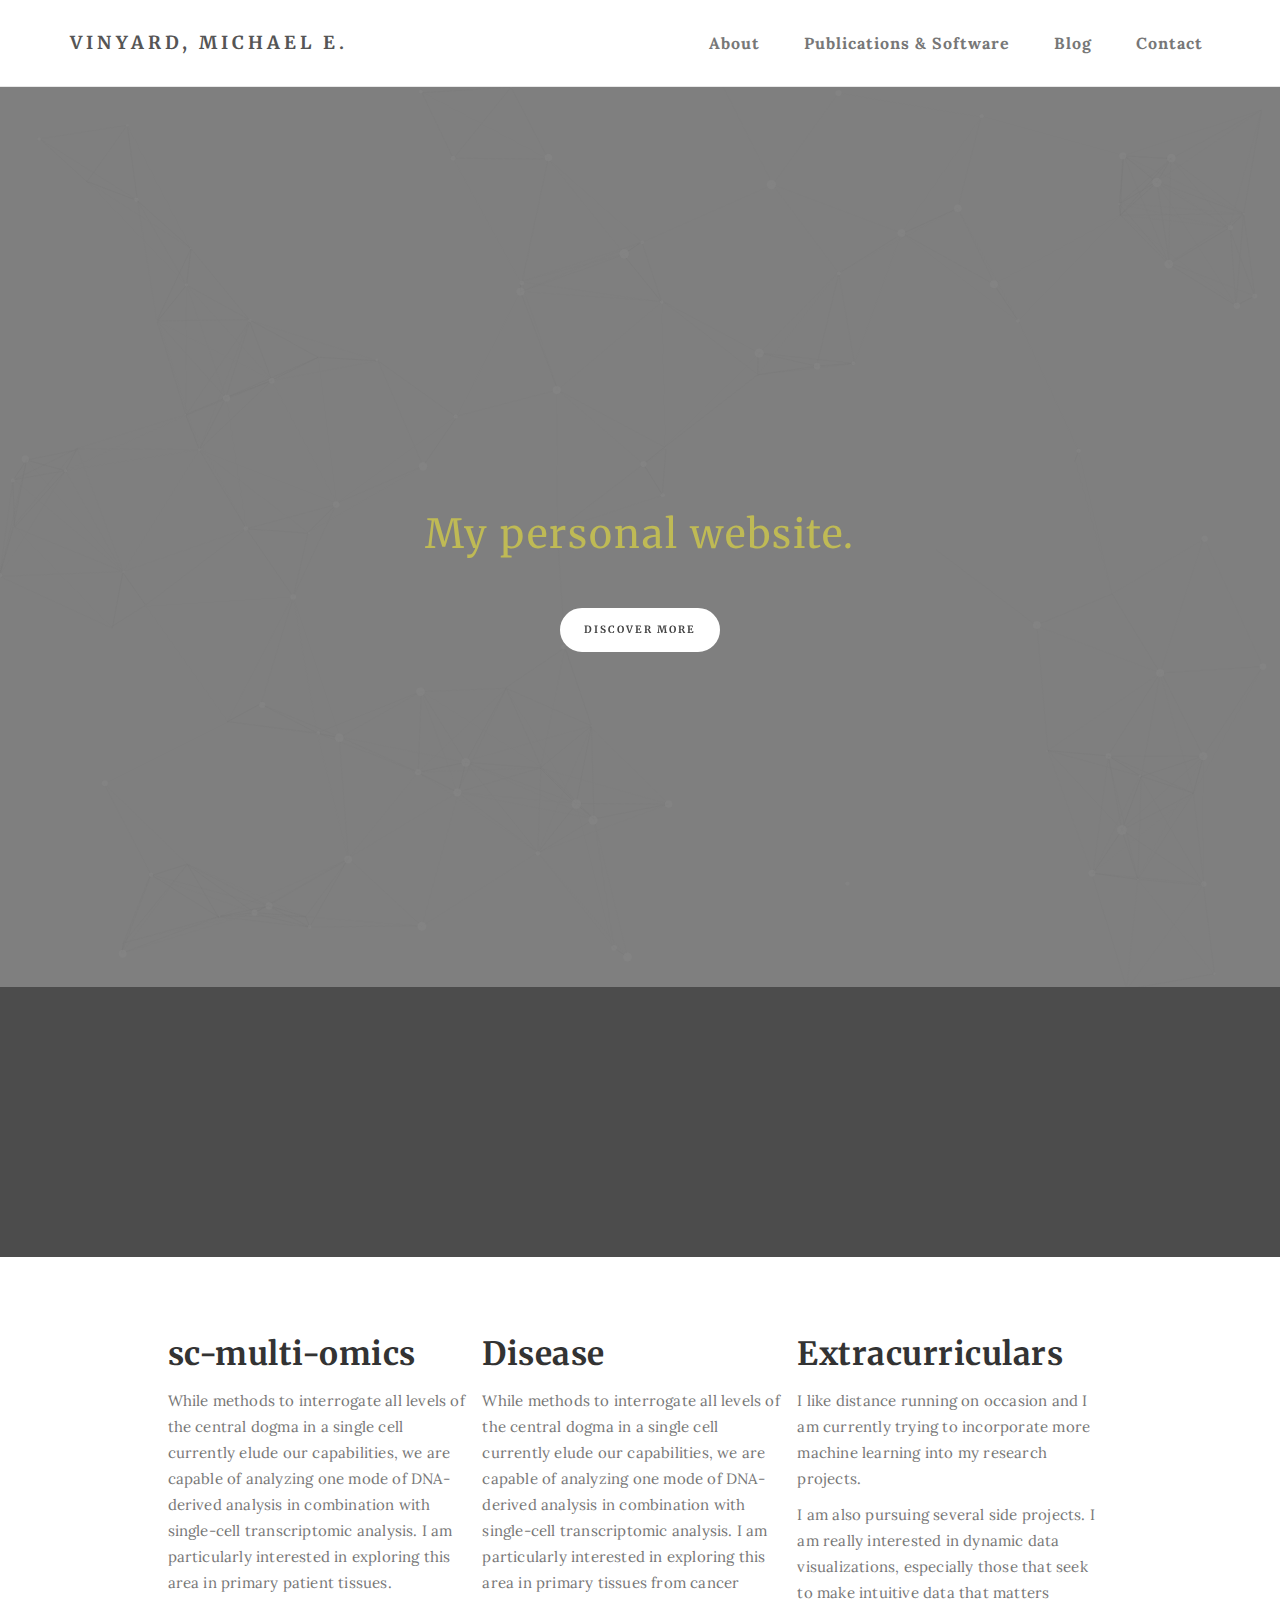
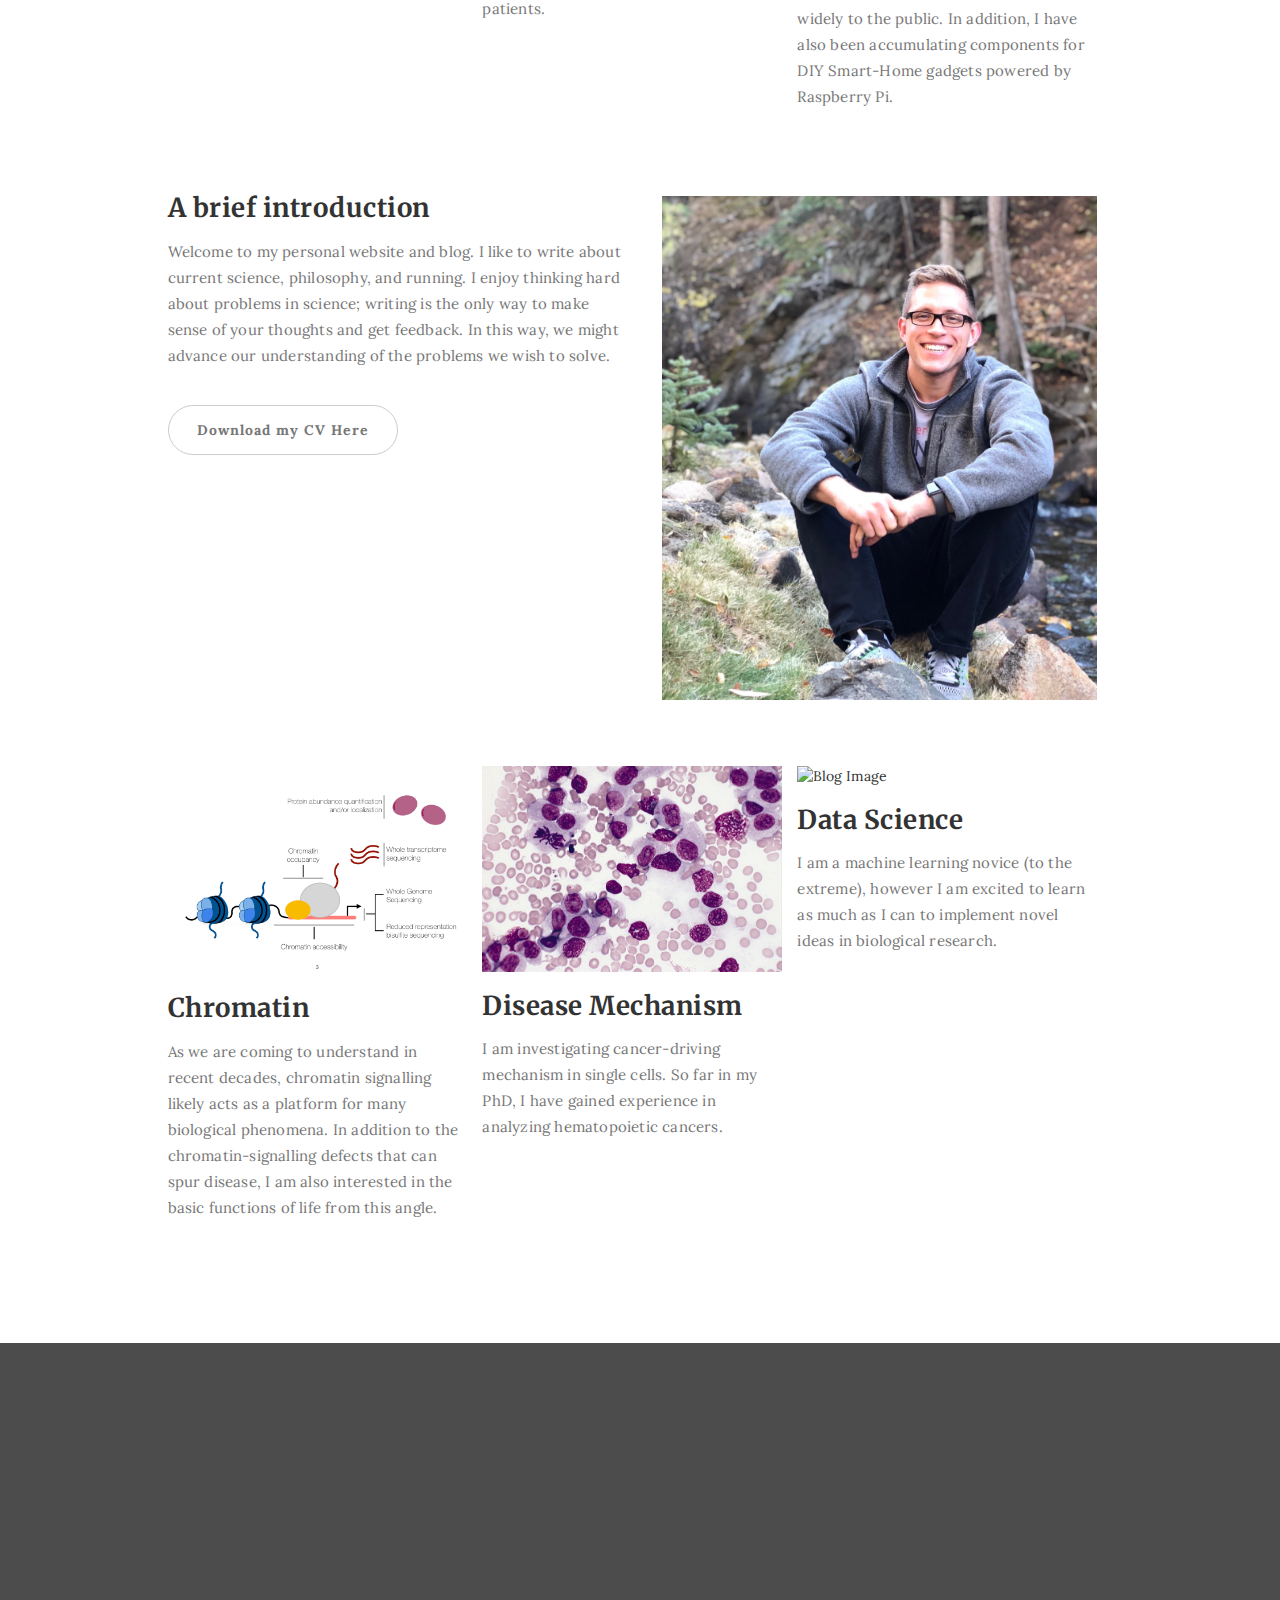
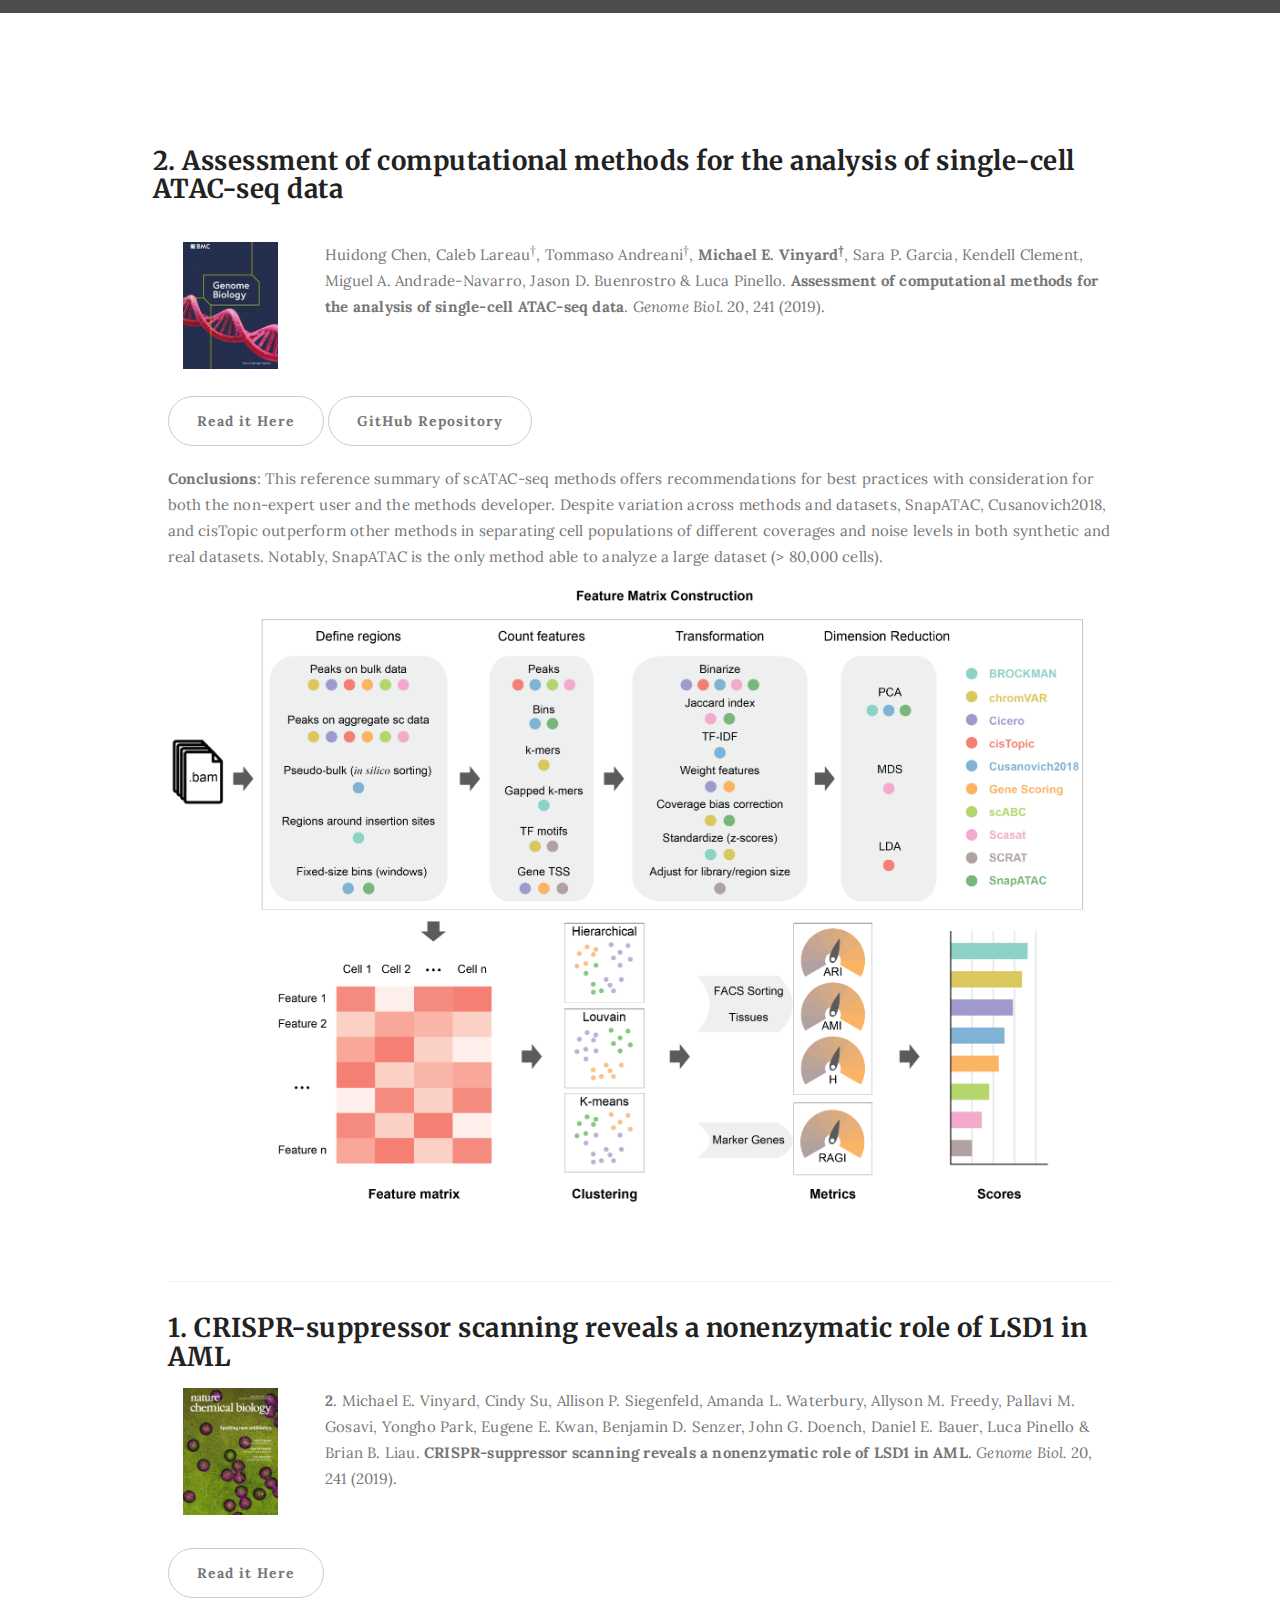
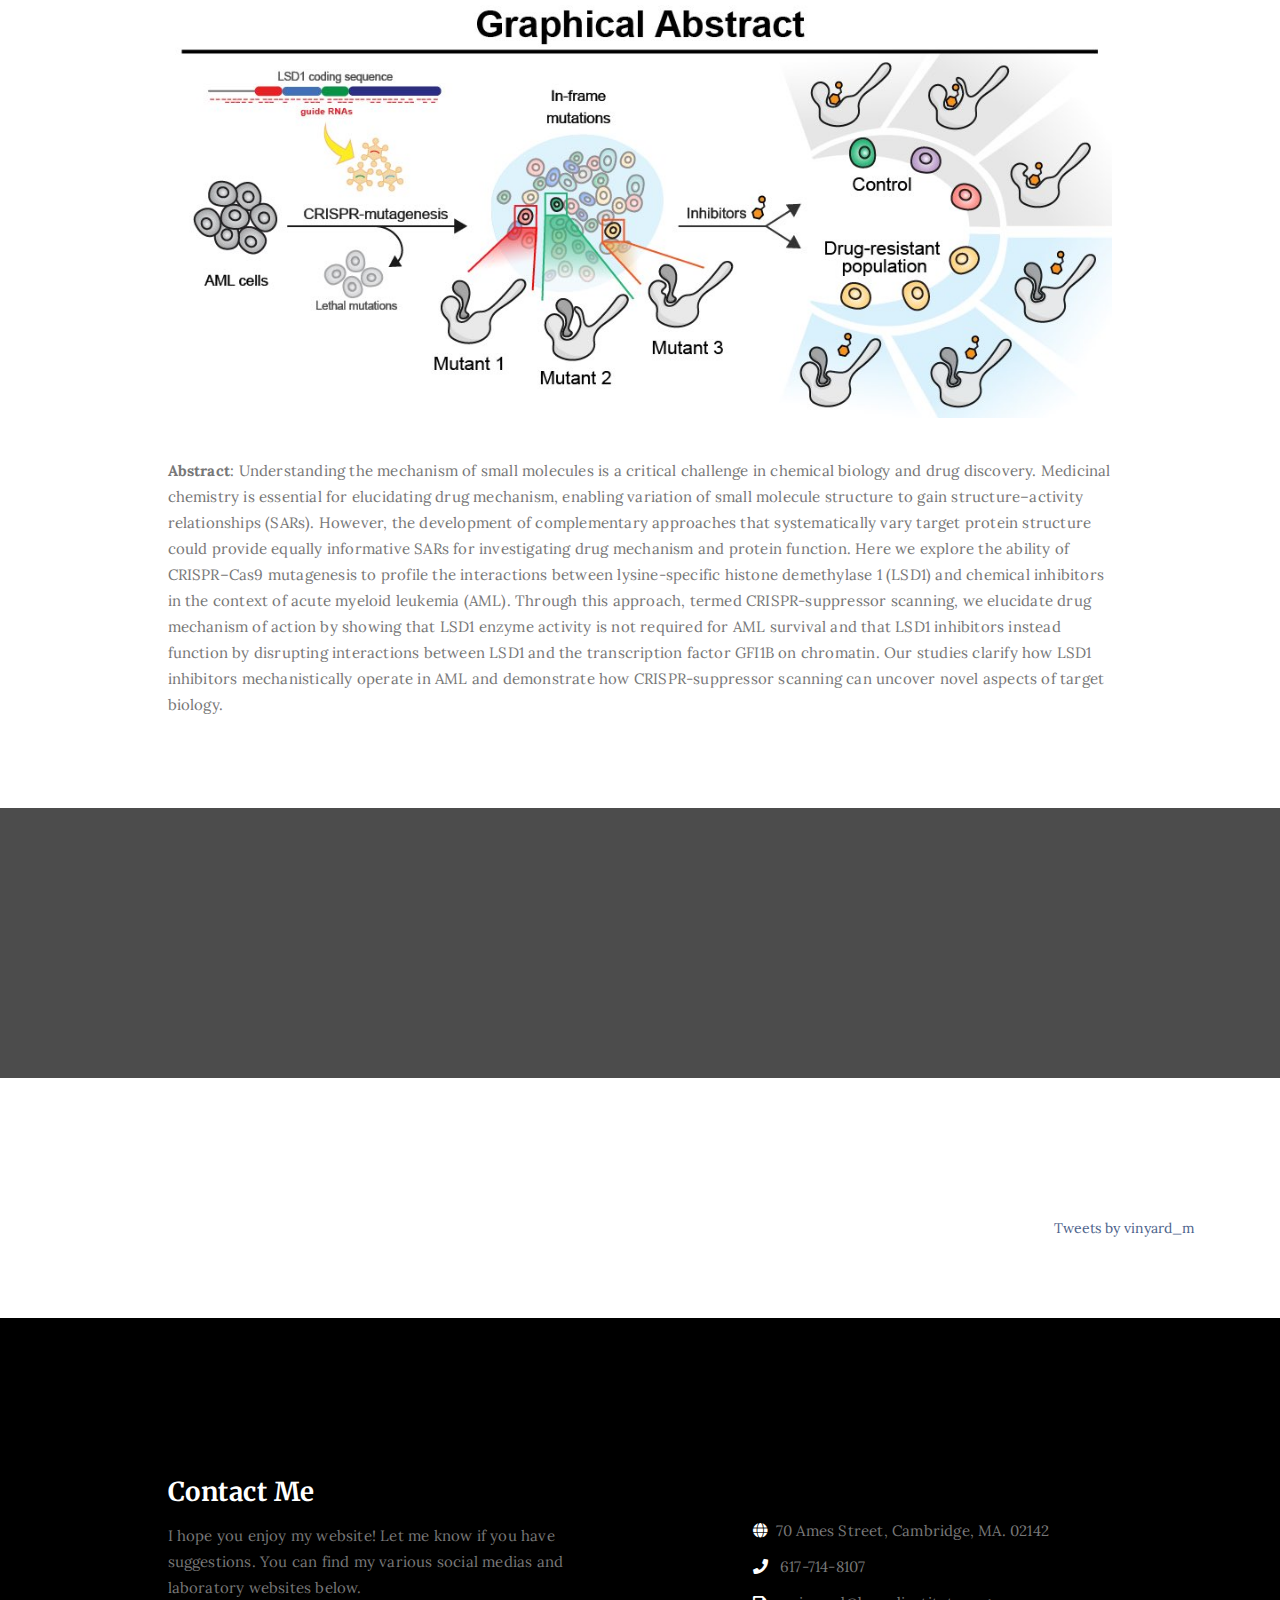
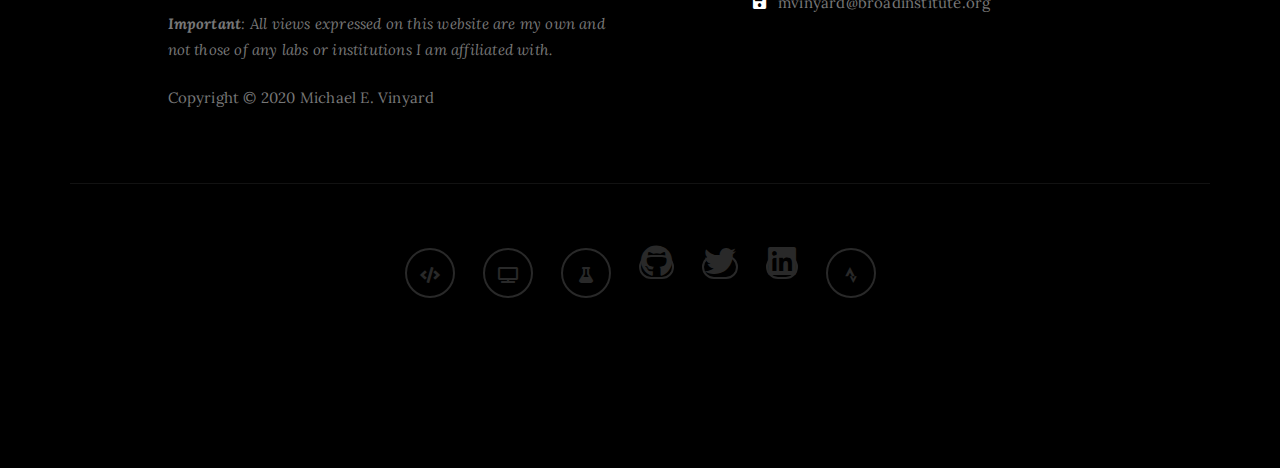
==== commit 3087b4ec: "changing title heights" ====
--- a/index.html
+++ b/index.html
@@ -294,12 +294,12 @@
      <div class="container">
           <div class="row">
 
-               <div class="col-xs-12 col-sm-8 col-md-6 col-lg-6">
+               <div class="col-xs-12 col-sm-8 col-md-6 col-lg-8">
 
                  <div id="retainable-rss-embed"
                  data-rss="https://medium.com/feed/@vinyard_m"
                  data-maxcols="2"
-                 data-layout="grid"
+                 data-layout="slider"
                  data-poststyle="inline"
                  data-readmore="Read the rest"
                  data-buttonclass="btn btn-primary"
@@ -308,7 +308,7 @@
                </div>
 
                  <!-- Twitter Section, part of the latest blog post-->
-                 <div class="col-xs-12 col-sm-8 col-md-6 col-lg-6" data-animate-effect="fadeInLeft">
+                 <div class="col-xs-12 col-sm-8 col-md-6 col-lg-4" data-animate-effect="fadeInLeft">
                                                     <div ALIGN = RIGHT class = "offsetcol-md-8 col-sm-12"><a class="twitter-timeline" data-width="600" data-height="600" data-theme="light"
                                                       href="https://twitter.com/vinyard_m?ref_src=twsrc%5Etfw">Tweets by vinyard_m</a> <script async src="https://platform.twitter.com/widgets.js" charset="utf-8"></script>
                                                     </div>
--- a/css/style.css
+++ b/css/style.css
@@ -121,7 +121,7 @@
 .main-single-post,
 .main-gallery,
 .main-contact {
-  height: 65vh;
+  height: 30vh;
 }
 
 .overlay_home {
@@ -863,7 +863,7 @@
 	  width: 100%;
 	  height: 100%;
 	  line-height: 48px;
-	  right: 23%;
+	  right: 18%;
 	  top: 0%;
 		bottom: 50%;
 	  animation: abomination1 5.5s linear 1;
@@ -979,7 +979,7 @@
 	  width: 100%;
 	  height: 100%;
 	  line-height: 48px;
-	  right: 23%;
+	  right: 18%;
 	  top: 0%;
 		bottom: 50%;
 	  animation: abomination2 5.5s linear 1;
@@ -1103,7 +1103,7 @@
 	  width: 100%;
 	  height: 100%;
 	  line-height: 48px;
-	  right: 10%;
+	  right: 9%;
 	  top: 0%;
 		bottom: 50%;
 	  animation: abomination3 3s linear 1;
